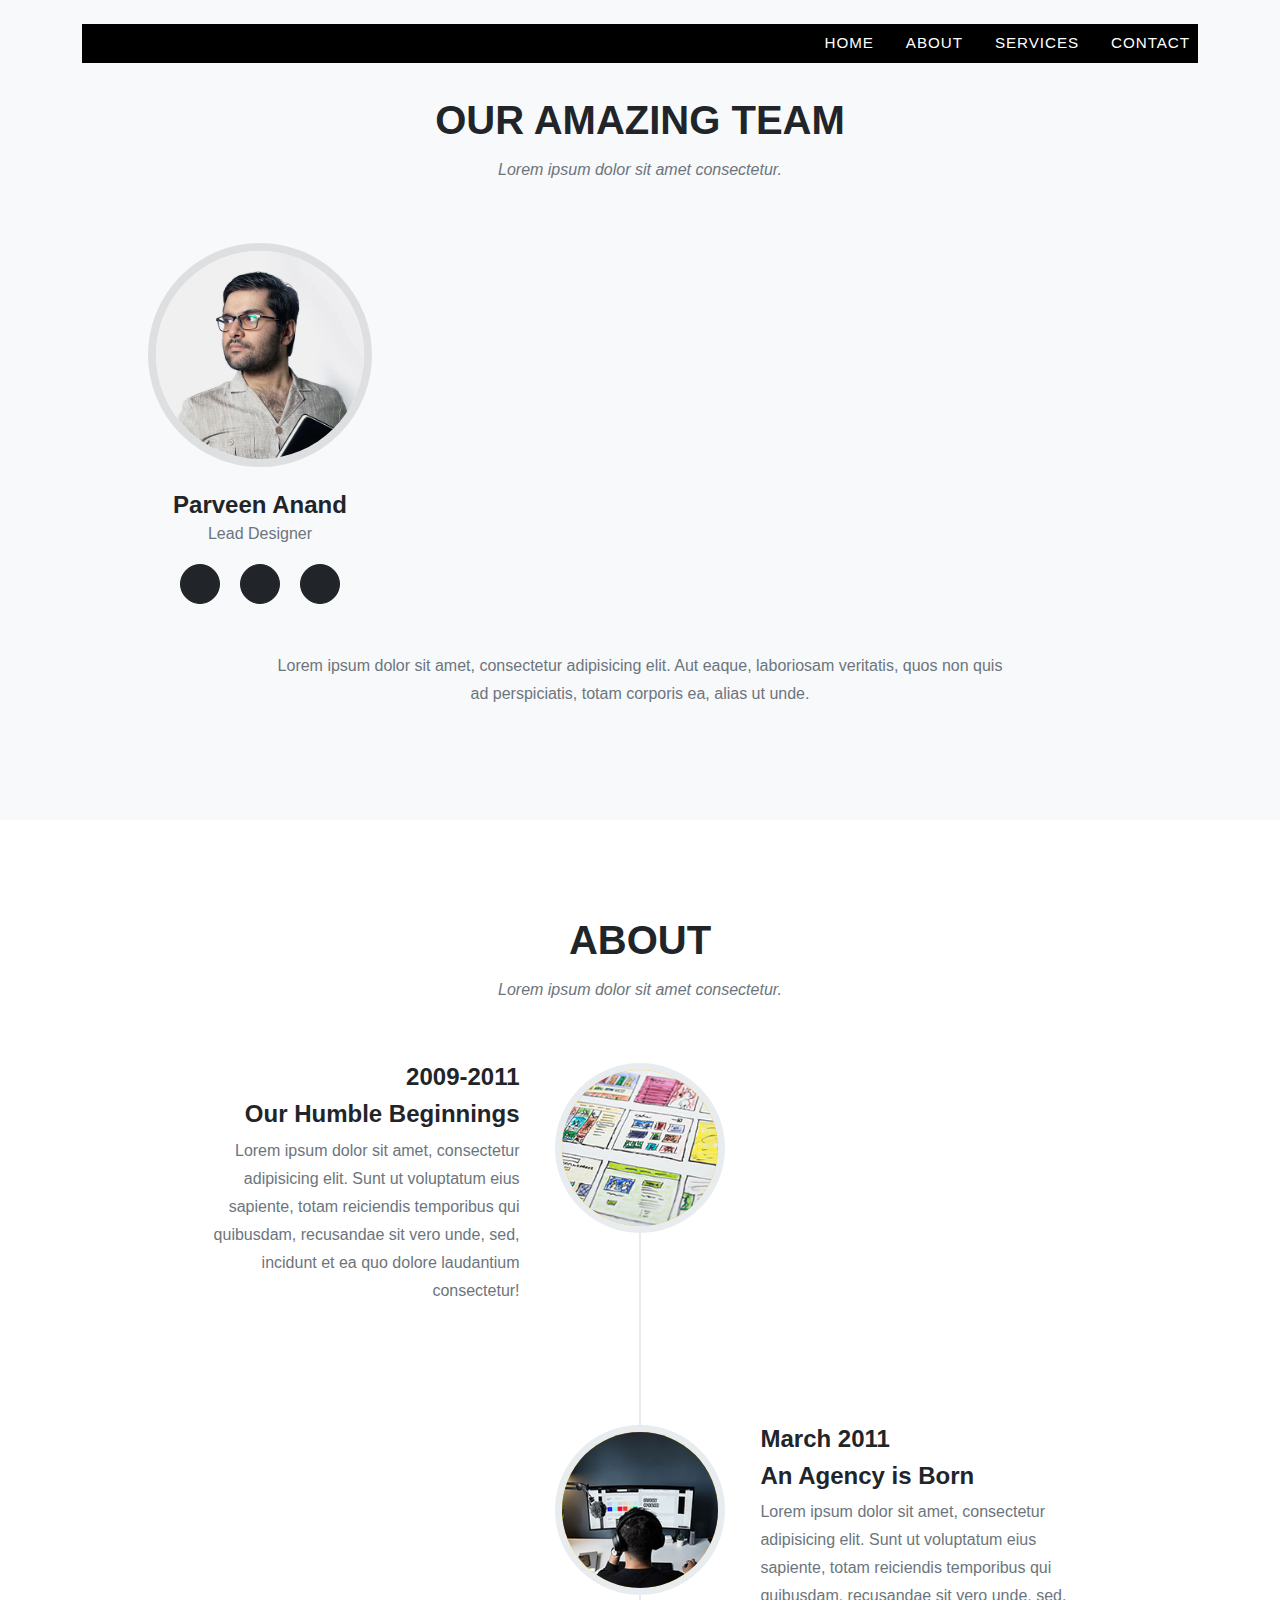
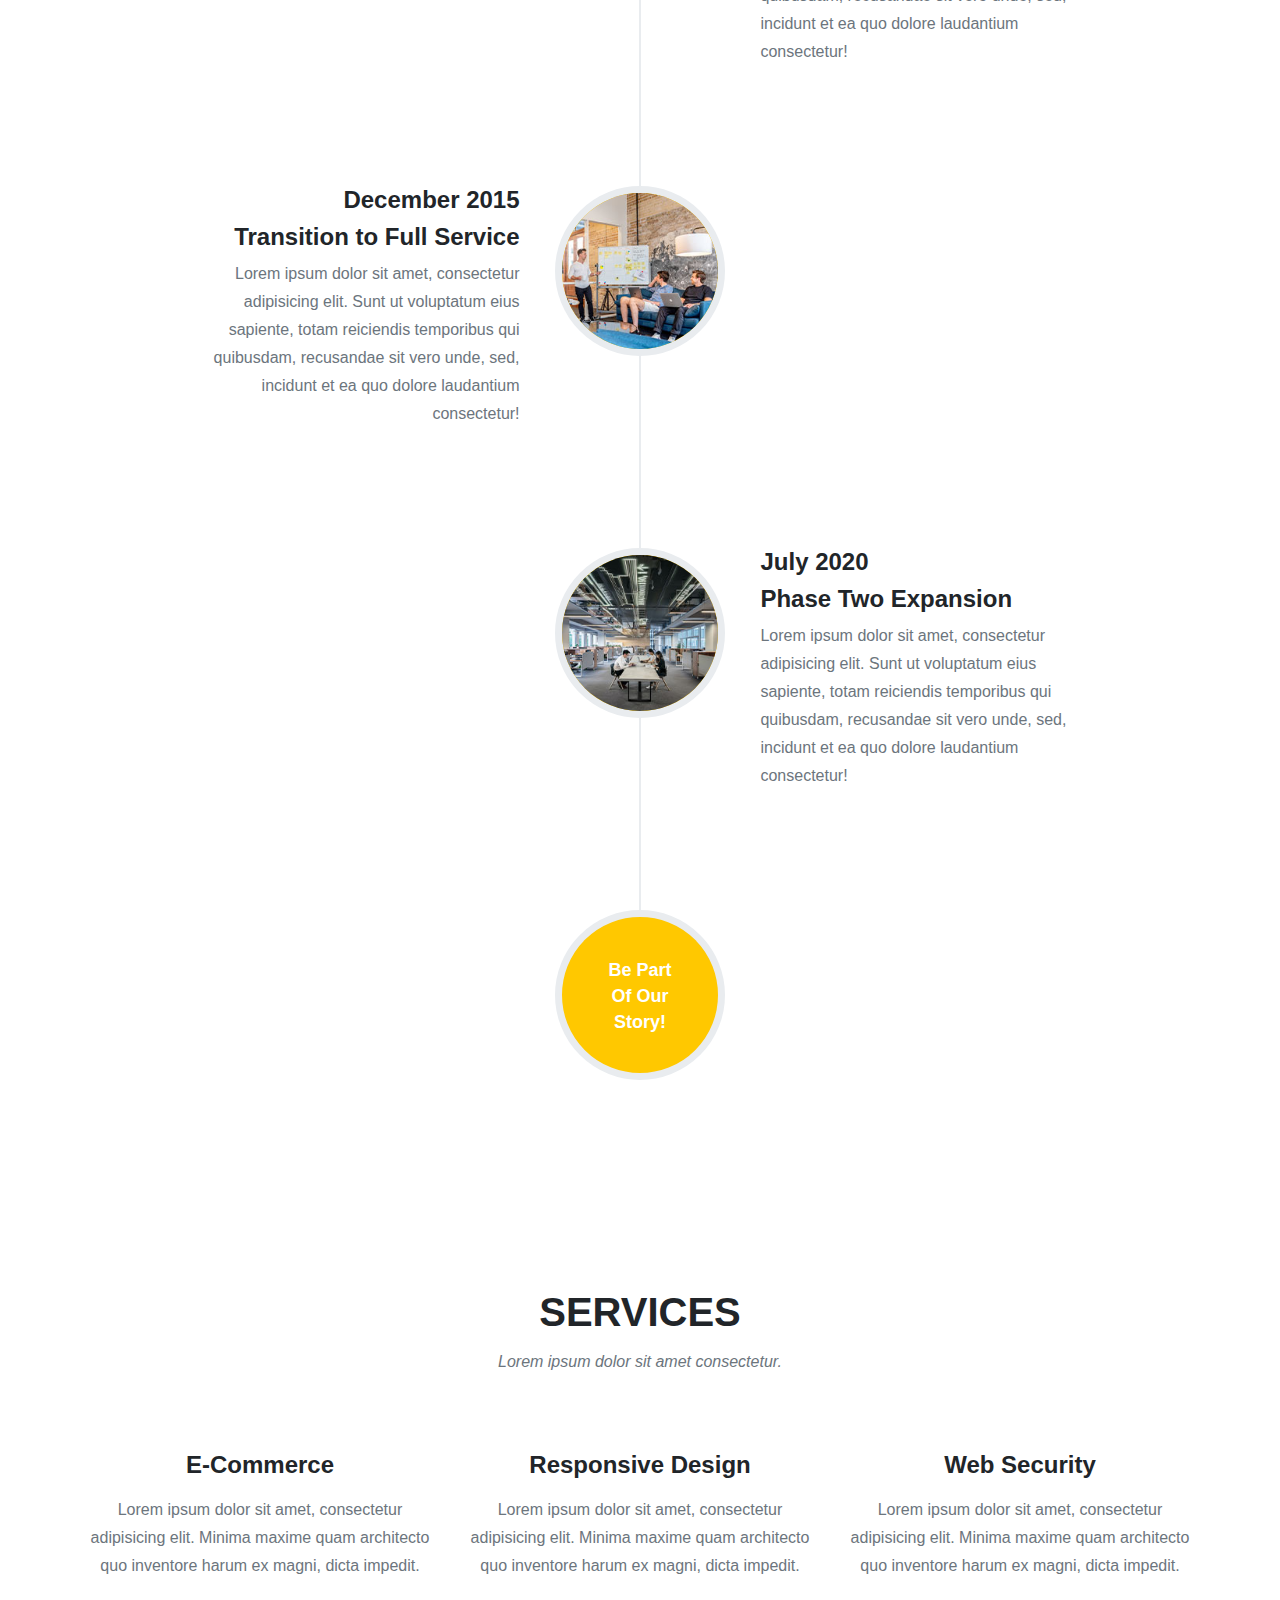
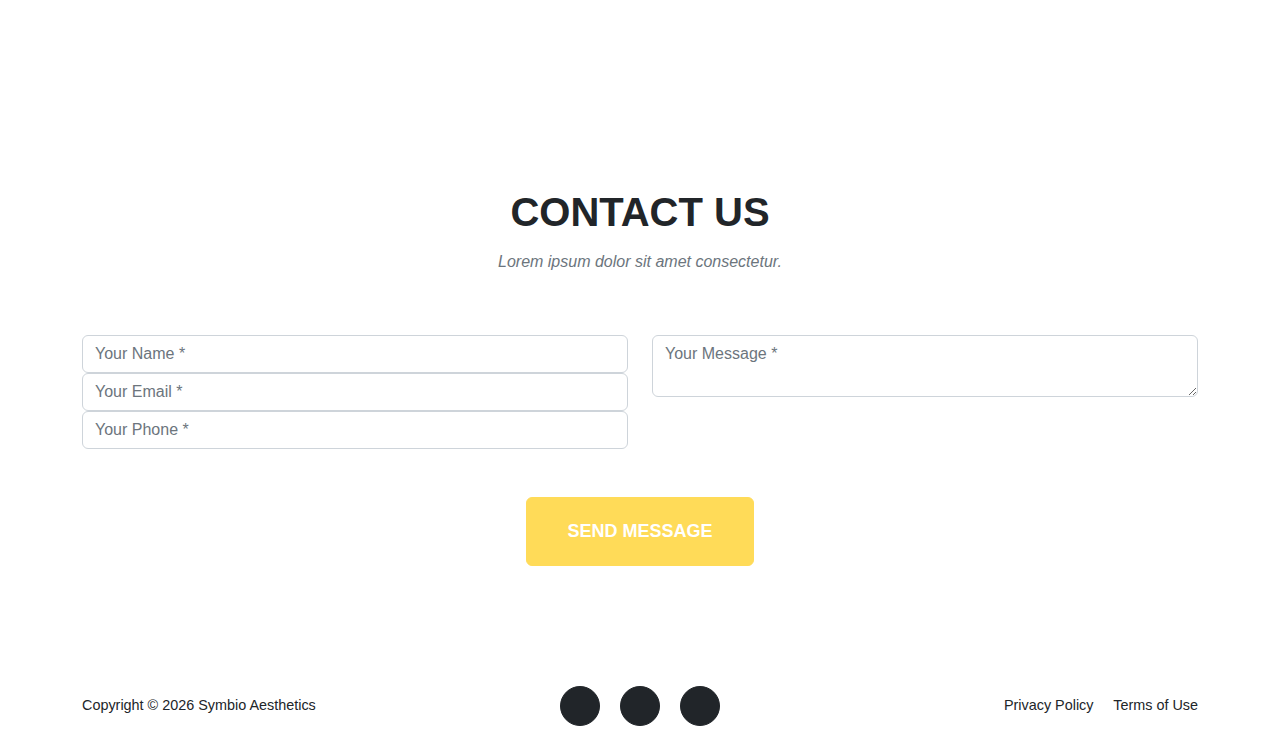
==== startbootstrap-agency-gh-pages/index.html @ 773adf49 "Initial commit" ====
<!DOCTYPE html>
<html lang="en">
    <head>
        <meta charset="utf-8" />
        <meta name="viewport" content="width=device-width, initial-scale=1, shrink-to-fit=no" />
        <meta name="description" content="" />
        <meta name="author" content="" />
        <title>Agency - Start Bootstrap Theme</title>
        <!-- Favicon-->
        <link rel="icon" type="image/x-icon" href="assets/favicon.ico" />
        <link href="css/styles.css" rel="stylesheet" />
        <script src="js/script.js"></script>
    </head>
    <body id="page-top">
        <!-- Navigation-->
        <nav class="navbar navbar-expand-lg navbar-dark fixed-top" id="mainNav">
            <div class="container">
               
                <button id="mainNavButton"
                        class="navbar-toggler"
                        type="button"
                        onmouseover="showSmallNav(true);"
                        data-bs-toggle="collapse"
                        data-bs-target="#navbarResponsive"
                        aria-controls="navbarResponsive"
                        aria-expanded="false"
                        aria-label="Toggle navigation">
                    Menu<i class="fas fa-bars ms-1"></i>
                </button>
                <div    class="collapse navbar-collapse"
                        id="navbarResponsive"
                        onmouseover="showSmallNav(true);"
                        onmouseout="showSmallNav(false);">
                    <ul class="navbar-nav text-uppercase ms-auto py-4 py-lg-0">

                        <li class="nav-item"><a class="nav-link" id="home">Home</a></li>

                        <li class="nav-item"><a class="nav-link" id="about">About</a></li>

                        <li class="nav-item"><a class="nav-link" id="services" >Services</a></li>
                        
                        <li class="nav-item"><a class="nav-link" id="contact">Contact</a></li>
                    </ul>
                </div>
            </div>
        </nav>

        <!-- Home-->
        <section class="page-section bg-light" id="homeSection">
            <div class="container">
                <div class="text-center">
                    <h2 class="section-heading text-uppercase">Our Amazing Team</h2>
                    <h3 class="section-subheading text-muted">Lorem ipsum dolor sit amet consectetur.</h3>
                </div>
                <div class="row">
                    <div class="col-lg-4">
                        <div class="team-member">
                            <img class="mx-auto rounded-circle" src="assets/img/team/1.jpg" alt="..." />
                            <h4>Parveen Anand</h4>
                            <p class="text-muted">Lead Designer</p>
                            <a class="btn btn-dark btn-social mx-2" href="#!" aria-label="Parveen Anand Twitter Profile"><i class="fab fa-twitter"></i></a>
                            <a class="btn btn-dark btn-social mx-2" href="#!" aria-label="Parveen Anand Facebook Profile"><i class="fab fa-facebook-f"></i></a>
                            <a class="btn btn-dark btn-social mx-2" href="#!" aria-label="Parveen Anand LinkedIn Profile"><i class="fab fa-linkedin-in"></i></a>
                        </div>
                    </div>
                </div>
                <div class="row">
                    <div class="col-lg-8 mx-auto text-center"><p class="large text-muted">Lorem ipsum dolor sit amet, consectetur adipisicing elit. Aut eaque, laboriosam veritatis, quos non quis ad perspiciatis, totam corporis ea, alias ut unde.</p></div>
                </div>
            </div>
        </section>

        <!-- About-->
        <section class="page-section" id="aboutSection">
            <div class="container">
                <div class="text-center">
                    <h2 class="section-heading text-uppercase">About</h2>
                    <h3 class="section-subheading text-muted">Lorem ipsum dolor sit amet consectetur.</h3>
                </div>
                <ul class="timeline">
                    <li>
                        <div class="timeline-image"><img class="rounded-circle img-fluid" src="assets/img/about/1.jpg" alt="..." /></div>
                        <div class="timeline-panel">
                            <div class="timeline-heading">
                                <h4>2009-2011</h4>
                                <h4 class="subheading">Our Humble Beginnings</h4>
                            </div>
                            <div class="timeline-body"><p class="text-muted">Lorem ipsum dolor sit amet, consectetur adipisicing elit. Sunt ut voluptatum eius sapiente, totam reiciendis temporibus qui quibusdam, recusandae sit vero unde, sed, incidunt et ea quo dolore laudantium consectetur!</p></div>
                        </div>
                    </li>
                    <li class="timeline-inverted">
                        <div class="timeline-image"><img class="rounded-circle img-fluid" src="assets/img/about/2.jpg" alt="..." /></div>
                        <div class="timeline-panel">
                            <div class="timeline-heading">
                                <h4>March 2011</h4>
                                <h4 class="subheading">An Agency is Born</h4>
                            </div>
                            <div class="timeline-body"><p class="text-muted">Lorem ipsum dolor sit amet, consectetur adipisicing elit. Sunt ut voluptatum eius sapiente, totam reiciendis temporibus qui quibusdam, recusandae sit vero unde, sed, incidunt et ea quo dolore laudantium consectetur!</p></div>
                        </div>
                    </li>
                    <li>
                        <div class="timeline-image"><img class="rounded-circle img-fluid" src="assets/img/about/3.jpg" alt="..." /></div>
                        <div class="timeline-panel">
                            <div class="timeline-heading">
                                <h4>December 2015</h4>
                                <h4 class="subheading">Transition to Full Service</h4>
                            </div>
                            <div class="timeline-body"><p class="text-muted">Lorem ipsum dolor sit amet, consectetur adipisicing elit. Sunt ut voluptatum eius sapiente, totam reiciendis temporibus qui quibusdam, recusandae sit vero unde, sed, incidunt et ea quo dolore laudantium consectetur!</p></div>
                        </div>
                    </li>
                    <li class="timeline-inverted">
                        <div class="timeline-image"><img class="rounded-circle img-fluid" src="assets/img/about/4.jpg" alt="..." /></div>
                        <div class="timeline-panel">
                            <div class="timeline-heading">
                                <h4>July 2020</h4>
                                <h4 class="subheading">Phase Two Expansion</h4>
                            </div>
                            <div class="timeline-body"><p class="text-muted">Lorem ipsum dolor sit amet, consectetur adipisicing elit. Sunt ut voluptatum eius sapiente, totam reiciendis temporibus qui quibusdam, recusandae sit vero unde, sed, incidunt et ea quo dolore laudantium consectetur!</p></div>
                        </div>
                    </li>
                    <li class="timeline-inverted">
                        <div class="timeline-image">
                            <h4>
                                Be Part
                                <br />
                                Of Our
                                <br />
                                Story!
                            </h4>
                        </div>
                    </li>
                </ul>
            </div>
        </section>
        
        <!-- Services-->
        <section class="page-section" id="servicesSection">
            <div class="container">
                <div class="text-center">
                    <h2 class="section-heading text-uppercase">Services</h2>
                    <h3 class="section-subheading text-muted">Lorem ipsum dolor sit amet consectetur.</h3>
                </div>
                <div class="row text-center">
                    <div class="col-md-4">
                        <span class="fa-stack fa-4x">
                            <i class="fas fa-circle fa-stack-2x text-primary"></i>
                            <i class="fas fa-shopping-cart fa-stack-1x fa-inverse"></i>
                        </span>
                        <h4 class="my-3">E-Commerce</h4>
                        <p class="text-muted">Lorem ipsum dolor sit amet, consectetur adipisicing elit. Minima maxime quam architecto quo inventore harum ex magni, dicta impedit.</p>
                    </div>
                    <div class="col-md-4">
                        <span class="fa-stack fa-4x">
                            <i class="fas fa-circle fa-stack-2x text-primary"></i>
                            <i class="fas fa-laptop fa-stack-1x fa-inverse"></i>
                        </span>
                        <h4 class="my-3">Responsive Design</h4>
                        <p class="text-muted">Lorem ipsum dolor sit amet, consectetur adipisicing elit. Minima maxime quam architecto quo inventore harum ex magni, dicta impedit.</p>
                    </div>
                    <div class="col-md-4">
                        <span class="fa-stack fa-4x">
                            <i class="fas fa-circle fa-stack-2x text-primary"></i>
                            <i class="fas fa-lock fa-stack-1x fa-inverse"></i>
                        </span>
                        <h4 class="my-3">Web Security</h4>
                        <p class="text-muted">Lorem ipsum dolor sit amet, consectetur adipisicing elit. Minima maxime quam architecto quo inventore harum ex magni, dicta impedit.</p>
                    </div>
                </div>
            </div>
        </section>
        
        <!-- Contact-->
        <section class="page-section" id="contactSection">
            <div class="container">
                <div class="text-center">
                    <h2 class="section-heading text-uppercase">Contact Us</h2>
                    <h3 class="section-subheading text-muted">Lorem ipsum dolor sit amet consectetur.</h3>
                </div>
                <form id="contactForm" data-sb-form-api-token="API_TOKEN">
                    <div class="row align-items-stretch mb-5">
                        <div class="col-md-6">
                            <div class="form-group">
                                <!-- Name input-->
                                <input class="form-control" id="name" type="text" placeholder="Your Name *" data-sb-validations="required" />
                                <div class="invalid-feedback" data-sb-feedback="name:required">A name is required.</div>
                            </div>
                            <div class="form-group">
                                <!-- Email address input-->
                                <input class="form-control" id="email" type="email" placeholder="Your Email *" data-sb-validations="required,email" />
                                <div class="invalid-feedback" data-sb-feedback="email:required">An email is required.</div>
                                <div class="invalid-feedback" data-sb-feedback="email:email">Email is not valid.</div>
                            </div>
                            <div class="form-group mb-md-0">
                                <!-- Phone number input-->
                                <input class="form-control" id="phone" type="tel" placeholder="Your Phone *" data-sb-validations="required" />
                                <div class="invalid-feedback" data-sb-feedback="phone:required">A phone number is required.</div>
                            </div>
                        </div>
                        <div class="col-md-6">
                            <div class="form-group form-group-textarea mb-md-0">
                                <!-- Message input-->
                                <textarea class="form-control" id="message" placeholder="Your Message *" data-sb-validations="required"></textarea>
                                <div class="invalid-feedback" data-sb-feedback="message:required">A message is required.</div>
                            </div>
                        </div>
                    </div>
                   
                    <div class="d-none" id="submitSuccessMessage">
                        <div class="text-center text-white mb-3">
                            <div class="fw-bolder">Form submission successful!</div>
                            To activate this form, sign up at
                            <br />
                            <a href="https://startbootstrap.com/solution/contact-forms">https://startbootstrap.com/solution/contact-forms</a>
                        </div>
                    </div>
                    <div class="d-none" id="submitErrorMessage"><div class="text-center text-danger mb-3">Error sending message!</div></div>
                    <!-- Submit Button-->
                    <div class="text-center"><button class="btn btn-primary btn-xl text-uppercase disabled" id="submitButton" type="submit">Send Message</button></div>
                </form>
            </div>
        </section>
        
        
        <!-- Footer-->
        <footer class="footer py-4">
            <div class="container">
                <div class="row align-items-center">
                    <div class="col-lg-4 text-lg-start">
                        <span class="copyright-text">Copyright &copy;&nbsp;</span><span><script>document.write(/\d{4}/.exec(Date())[0])</script></span>&nbsp;Symbio Aesthetics</span>
                    </div>
                    <div class="col-lg-4 my-3 my-lg-0">
                        <a class="btn btn-dark btn-social mx-2" href="#!" aria-label="Twitter"><i class="fab fa-twitter"></i></a>
                        <a class="btn btn-dark btn-social mx-2" href="#!" aria-label="Facebook"><i class="fab fa-facebook-f"></i></a>
                        <a class="btn btn-dark btn-social mx-2" href="#!" aria-label="LinkedIn"><i class="fab fa-linkedin-in"></i></a>
                    </div>
                    <div class="col-lg-4 text-lg-end">
                        <a class="link-dark text-decoration-none me-3" href="#!">Privacy Policy</a>
                        <a class="link-dark text-decoration-none" href="#!">Terms of Use</a>
                    </div>
                </div>
            </div>
        </footer>

    </body>
</html>
---- startbootstrap-agency-gh-pages/css/styles.css ----
@charset "UTF-8";

:root {
  --bs-blue: #0d6efd;
  --bs-indigo: #6610f2;
  --bs-purple: #6f42c1;
  --bs-pink: #d63384;
  --bs-red: #dc3545;
  --bs-orange: #fd7e14;
  --bs-yellow: #ffc800;
  --bs-green: #198754;
  --bs-teal: #20c997;
  --bs-cyan: #0dcaf0;
  --bs-black: #000;
  --bs-white: #fff;
  --bs-gray: #6c757d;
  --bs-gray-dark: #343a40;
  --bs-gray-100: #f8f9fa;
  --bs-gray-200: #e9ecef;
  --bs-gray-300: #dee2e6;
  --bs-gray-400: #ced4da;
  --bs-gray-500: #adb5bd;
  --bs-gray-600: #6c757d;
  --bs-gray-700: #495057;
  --bs-gray-800: #343a40;
  --bs-gray-900: #212529;
  --bs-primary: #ffc800;
  --bs-secondary: #6c757d;
  --bs-success: #198754;
  --bs-info: #0dcaf0;
  --bs-warning: #ffc800;
  --bs-danger: #dc3545;
  --bs-light: #f8f9fa;
  --bs-dark: #212529;
  --bs-primary-rgb: 255, 200, 0;
  --bs-secondary-rgb: 108, 117, 125;
  --bs-success-rgb: 25, 135, 84;
  --bs-info-rgb: 13, 202, 240;
  --bs-warning-rgb: 255, 200, 0;
  --bs-danger-rgb: 220, 53, 69;
  --bs-light-rgb: 248, 249, 250;
  --bs-dark-rgb: 33, 37, 41;
  --bs-white-rgb: 255, 255, 255;
  --bs-black-rgb: 0, 0, 0;
  --bs-body-color-rgb: 33, 37, 41;
  --bs-body-bg-rgb: 255, 255, 255;
  --bs-font-sans-serif: system-ui, -apple-system, "Segoe UI", Roboto, "Helvetica Neue", "Noto Sans", "Liberation Sans", Arial, sans-serif, "Apple Color Emoji", "Segoe UI Emoji", "Segoe UI Symbol", "Noto Color Emoji";
  --bs-font-monospace: SFMono-Regular, Menlo, Monaco, Consolas, "Liberation Mono", "Courier New", monospace;
  --bs-gradient: linear-gradient(180deg, rgba(255, 255, 255, 0.15), rgba(255, 255, 255, 0));
  --bs-body-font-family: Roboto Slab, -apple-system, BlinkMacSystemFont, Segoe UI, Roboto, Helvetica Neue, Arial, sans-serif, Apple Color Emoji, Segoe UI Emoji, Segoe UI Symbol, Noto Color Emoji;
  --bs-body-font-size: 1rem;
  --bs-body-font-weight: 400;
  --bs-body-line-height: 1.5;
  --bs-body-color: #212529;
  --bs-body-bg: #fff;
  --bs-border-width: 1px;
  --bs-border-style: solid;
  --bs-border-color: #dee2e6;
  --bs-border-color-translucent: rgba(0, 0, 0, 0.175);
  --bs-border-radius: 0.375rem;
  --bs-border-radius-sm: 0.25rem;
  --bs-border-radius-lg: 0.5rem;
  --bs-border-radius-xl: 1rem;
  --bs-border-radius-2xl: 2rem;
  --bs-border-radius-pill: 50rem;
  --bs-link-color: #ffc800;
  --bs-link-hover-color: #cca000;
  --bs-code-color: #d63384;
  --bs-highlight-bg: #fff4cc;
}

*,
*::before,
*::after {
  box-sizing: border-box;
}

@media (prefers-reduced-motion: no-preference) {
  :root {
    scroll-behavior: smooth;
  }
}

body {
  margin: 0;
  font-family: var(--bs-body-font-family);
  font-size: var(--bs-body-font-size);
  font-weight: var(--bs-body-font-weight);
  line-height: var(--bs-body-line-height);
  color: var(--bs-body-color);
  text-align: var(--bs-body-text-align);
  background-color: var(--bs-body-bg);
  -webkit-text-size-adjust: 100%;
  -webkit-tap-highlight-color: rgba(0, 0, 0, 0);
}

hr {
  margin: 1rem 0;
  color: inherit;
  border: 0;
  border-top: 1px solid;
  opacity: 0.25;
}

h6, .h6, h5, .h5, h4, .h4, h3, .h3, h2, .h2, h1, .h1 {
  margin-top: 0;
  margin-bottom: 0.5rem;
  font-family: "Montserrat", -apple-system, BlinkMacSystemFont, "Segoe UI", Roboto, "Helvetica Neue", Arial, sans-serif, "Apple Color Emoji", "Segoe UI Emoji", "Segoe UI Symbol", "Noto Color Emoji";
  font-weight: 700;
  line-height: 1.2;
}

h1, .h1 {
  font-size: calc(1.375rem + 1.5vw);
}
@media (min-width: 1200px) {
  h1, .h1 {
    font-size: 2.5rem;
  }
}

h2, .h2 {
  font-size: calc(1.325rem + 0.9vw);
}
@media (min-width: 1200px) {
  h2, .h2 {
    font-size: 2rem;
  }
}

h3, .h3 {
  font-size: calc(1.3rem + 0.6vw);
}
@media (min-width: 1200px) {
  h3, .h3 {
    font-size: 1.75rem;
  }
}

h4, .h4 {
  font-size: calc(1.275rem + 0.3vw);
}
@media (min-width: 1200px) {
  h4, .h4 {
    font-size: 1.5rem;
  }
}

h5, .h5 {
  font-size: 1.25rem;
}

h6, .h6 {
  font-size: 1rem;
}

p {
  margin-top: 0;
  margin-bottom: 1rem;
}

abbr[title] {
  -webkit-text-decoration: underline dotted;
          text-decoration: underline dotted;
  cursor: help;
  -webkit-text-decoration-skip-ink: none;
          text-decoration-skip-ink: none;
}

address {
  margin-bottom: 1rem;
  font-style: normal;
  line-height: inherit;
}

ol,
ul {
  padding-left: 2rem;
}

ol,
ul,
dl {
  margin-top: 0;
  margin-bottom: 1rem;
}

ol ol,
ul ul,
ol ul,
ul ol {
  margin-bottom: 0;
}

dt {
  font-weight: 700;
}

dd {
  margin-bottom: 0.5rem;
  margin-left: 0;
}

blockquote {
  margin: 0 0 1rem;
}

b,
strong {
  font-weight: bolder;
}

small, .small {
  font-size: 0.875em;
}

mark, .mark {
  padding: 0.1875em;
  background-color: var(--bs-highlight-bg);
}

sub,
sup {
  position: relative;
  font-size: 0.75em;
  line-height: 0;
  vertical-align: baseline;
}

sub {
  bottom: -0.25em;
}

sup {
  top: -0.5em;
}

a {
  color: var(--bs-link-color);
  text-decoration: underline;
}
a:hover {
  color: var(--bs-link-hover-color);
}

a:not([href]):not([class]), a:not([href]):not([class]):hover {
  color: inherit;
  text-decoration: none;
}

pre,
code,
kbd,
samp {
  font-family: var(--bs-font-monospace);
  font-size: 1em;
}

pre {
  display: block;
  margin-top: 0;
  margin-bottom: 1rem;
  overflow: auto;
  font-size: 0.875em;
}
pre code {
  font-size: inherit;
  color: inherit;
  word-break: normal;
}

code {
  font-size: 0.875em;
  color: var(--bs-code-color);
  word-wrap: break-word;
}
a > code {
  color: inherit;
}

kbd {
  padding: 0.1875rem 0.375rem;
  font-size: 0.875em;
  color: var(--bs-body-bg);
  background-color: var(--bs-body-color);
  border-radius: 0.25rem;
}
kbd kbd {
  padding: 0;
  font-size: 1em;
}

figure {
  margin: 0 0 1rem;
}

img,
svg {
  vertical-align: middle;
}

table {
  caption-side: bottom;
  border-collapse: collapse;
}

caption {
  padding-top: 0.5rem;
  padding-bottom: 0.5rem;
  color: #6c757d;
  text-align: left;
}

th {
  text-align: inherit;
  text-align: -webkit-match-parent;
}

thead,
tbody,
tfoot,
tr,
td,
th {
  border-color: inherit;
  border-style: solid;
  border-width: 0;
}

label {
  display: inline-block;
}

button {
  border-radius: 0;
}

button:focus:not(:focus-visible) {
  outline: 0;
}

input,
button,
select,
optgroup,
textarea {
  margin: 0;
  font-family: inherit;
  font-size: inherit;
  line-height: inherit;
}

button,
select {
  text-transform: none;
}

[role=button] {
  cursor: pointer;
}

select {
  word-wrap: normal;
}
select:disabled {
  opacity: 1;
}

[list]:not([type=date]):not([type=datetime-local]):not([type=month]):not([type=week]):not([type=time])::-webkit-calendar-picker-indicator {
  display: none !important;
}

button,
[type=button],
[type=reset],
[type=submit] {
  -webkit-appearance: button;
}
button:not(:disabled),
[type=button]:not(:disabled),
[type=reset]:not(:disabled),
[type=submit]:not(:disabled) {
  cursor: pointer;
}

::-moz-focus-inner {
  padding: 0;
  border-style: none;
}

textarea {
  resize: vertical;
}

fieldset {
  min-width: 0;
  padding: 0;
  margin: 0;
  border: 0;
}

legend {
  float: left;
  width: 100%;
  padding: 0;
  margin-bottom: 0.5rem;
  font-size: calc(1.275rem + 0.3vw);
  line-height: inherit;
}
@media (min-width: 1200px) {
  legend {
    font-size: 1.5rem;
  }
}
legend + * {
  clear: left;
}

::-webkit-datetime-edit-fields-wrapper,
::-webkit-datetime-edit-text,
::-webkit-datetime-edit-minute,
::-webkit-datetime-edit-hour-field,
::-webkit-datetime-edit-day-field,
::-webkit-datetime-edit-month-field,
::-webkit-datetime-edit-year-field {
  padding: 0;
}

::-webkit-inner-spin-button {
  height: auto;
}

[type=search] {
  outline-offset: -2px;
  -webkit-appearance: textfield;
}

/* rtl:raw:
[type="tel"],
[type="url"],
[type="email"],
[type="number"] {
  direction: ltr;
}
*/
::-webkit-search-decoration {
  -webkit-appearance: none;
}

::-webkit-color-swatch-wrapper {
  padding: 0;
}

::file-selector-button {
  font: inherit;
  -webkit-appearance: button;
}

output {
  display: inline-block;
}

iframe {
  border: 0;
}

summary {
  display: list-item;
  cursor: pointer;
}

progress {
  vertical-align: baseline;
}

[hidden] {
  display: none !important;
}

.lead {
  font-size: 1.25rem;
  font-weight: 300;
}

.display-1 {
  font-size: calc(1.625rem + 4.5vw);
  font-weight: 300;
  line-height: 1.2;
}
@media (min-width: 1200px) {
  .display-1 {
    font-size: 5rem;
  }
}

.display-2 {
  font-size: calc(1.575rem + 3.9vw);
  font-weight: 300;
  line-height: 1.2;
}
@media (min-width: 1200px) {
  .display-2 {
    font-size: 4.5rem;
  }
}

.display-3 {
  font-size: calc(1.525rem + 3.3vw);
  font-weight: 300;
  line-height: 1.2;
}
@media (min-width: 1200px) {
  .display-3 {
    font-size: 4rem;
  }
}

.display-4 {
  font-size: calc(1.475rem + 2.7vw);
  font-weight: 300;
  line-height: 1.2;
}
@media (min-width: 1200px) {
  .display-4 {
    font-size: 3.5rem;
  }
}

.display-5 {
  font-size: calc(1.425rem + 2.1vw);
  font-weight: 300;
  line-height: 1.2;
}
@media (min-width: 1200px) {
  .display-5 {
    font-size: 3rem;
  }
}

.display-6 {
  font-size: calc(1.375rem + 1.5vw);
  font-weight: 300;
  line-height: 1.2;
}
@media (min-width: 1200px) {
  .display-6 {
    font-size: 2.5rem;
  }
}

.list-unstyled {
  padding-left: 0;
  list-style: none;
}

.list-inline {
  padding-left: 0;
  list-style: none;
}

.list-inline-item {
  display: inline-block;
}
.list-inline-item:not(:last-child) {
  margin-right: 0.5rem;
}

.initialism {
  font-size: 0.875em;
  text-transform: uppercase;
}

.blockquote {
  margin-bottom: 1rem;
  font-size: 1.25rem;
}
.blockquote > :last-child {
  margin-bottom: 0;
}

.blockquote-footer {
  margin-top: -1rem;
  margin-bottom: 1rem;
  font-size: 0.875em;
  color: #6c757d;
}
.blockquote-footer::before {
  content: "— ";
}

.img-fluid {
  max-width: 100%;
  height: auto;
}

.img-thumbnail {
  padding: 0.25rem;
  background-color: #fff;
  border: 1px solid var(--bs-border-color);
  border-radius: 0.375rem;
  max-width: 100%;
  height: auto;
}

.figure {
  display: inline-block;
}

.figure-img {
  margin-bottom: 0.5rem;
  line-height: 1;
}

.figure-caption {
  font-size: 0.875em;
  color: #6c757d;
}

.container,
.container-fluid,
.container-xxl,
.container-xl,
.container-lg,
.container-md,
.container-sm {
  --bs-gutter-x: 1.5rem;
  --bs-gutter-y: 0;
  width: 100%;
  padding-right: calc(var(--bs-gutter-x) * 0.5);
  padding-left: calc(var(--bs-gutter-x) * 0.5);
  margin-right: auto;
  margin-left: auto;
}

@media (min-width: 576px) {
  .container-sm, .container {
    max-width: 540px;
  }
}
@media (min-width: 768px) {
  .container-md, .container-sm, .container {
    max-width: 720px;
  }
}
@media (min-width: 992px) {
  .container-lg, .container-md, .container-sm, .container {
    max-width: 960px;
  }
}
@media (min-width: 1200px) {
  .container-xl, .container-lg, .container-md, .container-sm, .container {
    max-width: 1140px;
  }
}
@media (min-width: 1400px) {
  .container-xxl, .container-xl, .container-lg, .container-md, .container-sm, .container {
    max-width: 1320px;
  }
}
.row {
  --bs-gutter-x: 1.5rem;
  --bs-gutter-y: 0;
  display: flex;
  flex-wrap: wrap;
  margin-top: calc(-1 * var(--bs-gutter-y));
  margin-right: calc(-0.5 * var(--bs-gutter-x));
  margin-left: calc(-0.5 * var(--bs-gutter-x));
}
.row > * {
  flex-shrink: 0;
  width: 100%;
  max-width: 100%;
  padding-right: calc(var(--bs-gutter-x) * 0.5);
  padding-left: calc(var(--bs-gutter-x) * 0.5);
  margin-top: var(--bs-gutter-y);
}

.col {
  flex: 1 0 0%;
}

.row-cols-auto > * {
  flex: 0 0 auto;
  width: auto;
}

.row-cols-1 > * {
  flex: 0 0 auto;
  width: 100%;
}

.row-cols-2 > * {
  flex: 0 0 auto;
  width: 50%;
}

.row-cols-3 > * {
  flex: 0 0 auto;
  width: 33.3333333333%;
}

.row-cols-4 > * {
  flex: 0 0 auto;
  width: 25%;
}

.row-cols-5 > * {
  flex: 0 0 auto;
  width: 20%;
}

.row-cols-6 > * {
  flex: 0 0 auto;
  width: 16.6666666667%;
}

.col-auto {
  flex: 0 0 auto;
  width: auto;
}

.col-1 {
  flex: 0 0 auto;
  width: 8.33333333%;
}

.col-2 {
  flex: 0 0 auto;
  width: 16.66666667%;
}

.col-3 {
  flex: 0 0 auto;
  width: 25%;
}

.col-4 {
  flex: 0 0 auto;
  width: 33.33333333%;
}

.col-5 {
  flex: 0 0 auto;
  width: 41.66666667%;
}

.col-6 {
  flex: 0 0 auto;
  width: 50%;
}

.col-7 {
  flex: 0 0 auto;
  width: 58.33333333%;
}

.col-8 {
  flex: 0 0 auto;
  width: 66.66666667%;
}

.col-9 {
  flex: 0 0 auto;
  width: 75%;
}

.col-10 {
  flex: 0 0 auto;
  width: 83.33333333%;
}

.col-11 {
  flex: 0 0 auto;
  width: 91.66666667%;
}

.col-12 {
  flex: 0 0 auto;
  width: 100%;
}

.offset-1 {
  margin-left: 8.33333333%;
}

.offset-2 {
  margin-left: 16.66666667%;
}

.offset-3 {
  margin-left: 25%;
}

.offset-4 {
  margin-left: 33.33333333%;
}

.offset-5 {
  margin-left: 41.66666667%;
}

.offset-6 {
  margin-left: 50%;
}

.offset-7 {
  margin-left: 58.33333333%;
}

.offset-8 {
  margin-left: 66.66666667%;
}

.offset-9 {
  margin-left: 75%;
}

.offset-10 {
  margin-left: 83.33333333%;
}

.offset-11 {
  margin-left: 91.66666667%;
}

.g-0,
.gx-0 {
  --bs-gutter-x: 0;
}

.g-0,
.gy-0 {
  --bs-gutter-y: 0;
}

.g-1,
.gx-1 {
  --bs-gutter-x: 0.25rem;
}

.g-1,
.gy-1 {
  --bs-gutter-y: 0.25rem;
}

.g-2,
.gx-2 {
  --bs-gutter-x: 0.5rem;
}

.g-2,
.gy-2 {
  --bs-gutter-y: 0.5rem;
}

.g-3,
.gx-3 {
  --bs-gutter-x: 1rem;
}

.g-3,
.gy-3 {
  --bs-gutter-y: 1rem;
}

.g-4,
.gx-4 {
  --bs-gutter-x: 1.5rem;
}

.g-4,
.gy-4 {
  --bs-gutter-y: 1.5rem;
}

.g-5,
.gx-5 {
  --bs-gutter-x: 3rem;
}

.g-5,
.gy-5 {
  --bs-gutter-y: 3rem;
}

@media (min-width: 576px) {
  .col-sm {
    flex: 1 0 0%;
  }
  .row-cols-sm-auto > * {
    flex: 0 0 auto;
    width: auto;
  }
  .row-cols-sm-1 > * {
    flex: 0 0 auto;
    width: 100%;
  }
  .row-cols-sm-2 > * {
    flex: 0 0 auto;
    width: 50%;
  }
  .row-cols-sm-3 > * {
    flex: 0 0 auto;
    width: 33.3333333333%;
  }
  .row-cols-sm-4 > * {
    flex: 0 0 auto;
    width: 25%;
  }
  .row-cols-sm-5 > * {
    flex: 0 0 auto;
    width: 20%;
  }
  .row-cols-sm-6 > * {
    flex: 0 0 auto;
    width: 16.6666666667%;
  }
  .col-sm-auto {
    flex: 0 0 auto;
    width: auto;
  }
  .col-sm-1 {
    flex: 0 0 auto;
    width: 8.33333333%;
  }
  .col-sm-2 {
    flex: 0 0 auto;
    width: 16.66666667%;
  }
  .col-sm-3 {
    flex: 0 0 auto;
    width: 25%;
  }
  .col-sm-4 {
    flex: 0 0 auto;
    width: 33.33333333%;
  }
  .col-sm-5 {
    flex: 0 0 auto;
    width: 41.66666667%;
  }
  .col-sm-6 {
    flex: 0 0 auto;
    width: 50%;
  }
  .col-sm-7 {
    flex: 0 0 auto;
    width: 58.33333333%;
  }
  .col-sm-8 {
    flex: 0 0 auto;
    width: 66.66666667%;
  }
  .col-sm-9 {
    flex: 0 0 auto;
    width: 75%;
  }
  .col-sm-10 {
    flex: 0 0 auto;
    width: 83.33333333%;
  }
  .col-sm-11 {
    flex: 0 0 auto;
    width: 91.66666667%;
  }
  .col-sm-12 {
    flex: 0 0 auto;
    width: 100%;
  }
  .offset-sm-0 {
    margin-left: 0;
  }
  .offset-sm-1 {
    margin-left: 8.33333333%;
  }
  .offset-sm-2 {
    margin-left: 16.66666667%;
  }
  .offset-sm-3 {
    margin-left: 25%;
  }
  .offset-sm-4 {
    margin-left: 33.33333333%;
  }
  .offset-sm-5 {
    margin-left: 41.66666667%;
  }
  .offset-sm-6 {
    margin-left: 50%;
  }
  .offset-sm-7 {
    margin-left: 58.33333333%;
  }
  .offset-sm-8 {
    margin-left: 66.66666667%;
  }
  .offset-sm-9 {
    margin-left: 75%;
  }
  .offset-sm-10 {
    margin-left: 83.33333333%;
  }
  .offset-sm-11 {
    margin-left: 91.66666667%;
  }
  .g-sm-0,
  .gx-sm-0 {
    --bs-gutter-x: 0;
  }
  .g-sm-0,
  .gy-sm-0 {
    --bs-gutter-y: 0;
  }
  .g-sm-1,
  .gx-sm-1 {
    --bs-gutter-x: 0.25rem;
  }
  .g-sm-1,
  .gy-sm-1 {
    --bs-gutter-y: 0.25rem;
  }
  .g-sm-2,
  .gx-sm-2 {
    --bs-gutter-x: 0.5rem;
  }
  .g-sm-2,
  .gy-sm-2 {
    --bs-gutter-y: 0.5rem;
  }
  .g-sm-3,
  .gx-sm-3 {
    --bs-gutter-x: 1rem;
  }
  .g-sm-3,
  .gy-sm-3 {
    --bs-gutter-y: 1rem;
  }
  .g-sm-4,
  .gx-sm-4 {
    --bs-gutter-x: 1.5rem;
  }
  .g-sm-4,
  .gy-sm-4 {
    --bs-gutter-y: 1.5rem;
  }
  .g-sm-5,
  .gx-sm-5 {
    --bs-gutter-x: 3rem;
  }
  .g-sm-5,
  .gy-sm-5 {
    --bs-gutter-y: 3rem;
  }
}
@media (min-width: 768px) {
  .col-md {
    flex: 1 0 0%;
  }
  .row-cols-md-auto > * {
    flex: 0 0 auto;
    width: auto;
  }
  .row-cols-md-1 > * {
    flex: 0 0 auto;
    width: 100%;
  }
  .row-cols-md-2 > * {
    flex: 0 0 auto;
    width: 50%;
  }
  .row-cols-md-3 > * {
    flex: 0 0 auto;
    width: 33.3333333333%;
  }
  .row-cols-md-4 > * {
    flex: 0 0 auto;
    width: 25%;
  }
  .row-cols-md-5 > * {
    flex: 0 0 auto;
    width: 20%;
  }
  .row-cols-md-6 > * {
    flex: 0 0 auto;
    width: 16.6666666667%;
  }
  .col-md-auto {
    flex: 0 0 auto;
    width: auto;
  }
  .col-md-1 {
    flex: 0 0 auto;
    width: 8.33333333%;
  }
  .col-md-2 {
    flex: 0 0 auto;
    width: 16.66666667%;
  }
  .col-md-3 {
    flex: 0 0 auto;
    width: 25%;
  }
  .col-md-4 {
    flex: 0 0 auto;
    width: 33.33333333%;
  }
  .col-md-5 {
    flex: 0 0 auto;
    width: 41.66666667%;
  }
  .col-md-6 {
    flex: 0 0 auto;
    width: 50%;
  }
  .col-md-7 {
    flex: 0 0 auto;
    width: 58.33333333%;
  }
  .col-md-8 {
    flex: 0 0 auto;
    width: 66.66666667%;
  }
  .col-md-9 {
    flex: 0 0 auto;
    width: 75%;
  }
  .col-md-10 {
    flex: 0 0 auto;
    width: 83.33333333%;
  }
  .col-md-11 {
    flex: 0 0 auto;
    width: 91.66666667%;
  }
  .col-md-12 {
    flex: 0 0 auto;
    width: 100%;
  }
  .offset-md-0 {
    margin-left: 0;
  }
  .offset-md-1 {
    margin-left: 8.33333333%;
  }
  .offset-md-2 {
    margin-left: 16.66666667%;
  }
  .offset-md-3 {
    margin-left: 25%;
  }
  .offset-md-4 {
    margin-left: 33.33333333%;
  }
  .offset-md-5 {
    margin-left: 41.66666667%;
  }
  .offset-md-6 {
    margin-left: 50%;
  }
  .offset-md-7 {
    margin-left: 58.33333333%;
  }
  .offset-md-8 {
    margin-left: 66.66666667%;
  }
  .offset-md-9 {
    margin-left: 75%;
  }
  .offset-md-10 {
    margin-left: 83.33333333%;
  }
  .offset-md-11 {
    margin-left: 91.66666667%;
  }
  .g-md-0,
  .gx-md-0 {
    --bs-gutter-x: 0;
  }
  .g-md-0,
  .gy-md-0 {
    --bs-gutter-y: 0;
  }
  .g-md-1,
  .gx-md-1 {
    --bs-gutter-x: 0.25rem;
  }
  .g-md-1,
  .gy-md-1 {
    --bs-gutter-y: 0.25rem;
  }
  .g-md-2,
  .gx-md-2 {
    --bs-gutter-x: 0.5rem;
  }
  .g-md-2,
  .gy-md-2 {
    --bs-gutter-y: 0.5rem;
  }
  .g-md-3,
  .gx-md-3 {
    --bs-gutter-x: 1rem;
  }
  .g-md-3,
  .gy-md-3 {
    --bs-gutter-y: 1rem;
  }
  .g-md-4,
  .gx-md-4 {
    --bs-gutter-x: 1.5rem;
  }
  .g-md-4,
  .gy-md-4 {
    --bs-gutter-y: 1.5rem;
  }
  .g-md-5,
  .gx-md-5 {
    --bs-gutter-x: 3rem;
  }
  .g-md-5,
  .gy-md-5 {
    --bs-gutter-y: 3rem;
  }
}
@media (min-width: 992px) {
  .col-lg {
    flex: 1 0 0%;
  }
  .row-cols-lg-auto > * {
    flex: 0 0 auto;
    width: auto;
  }
  .row-cols-lg-1 > * {
    flex: 0 0 auto;
    width: 100%;
  }
  .row-cols-lg-2 > * {
    flex: 0 0 auto;
    width: 50%;
  }
  .row-cols-lg-3 > * {
    flex: 0 0 auto;
    width: 33.3333333333%;
  }
  .row-cols-lg-4 > * {
    flex: 0 0 auto;
    width: 25%;
  }
  .row-cols-lg-5 > * {
    flex: 0 0 auto;
    width: 20%;
  }
  .row-cols-lg-6 > * {
    flex: 0 0 auto;
    width: 16.6666666667%;
  }
  .col-lg-auto {
    flex: 0 0 auto;
    width: auto;
  }
  .col-lg-1 {
    flex: 0 0 auto;
    width: 8.33333333%;
  }
  .col-lg-2 {
    flex: 0 0 auto;
    width: 16.66666667%;
  }
  .col-lg-3 {
    flex: 0 0 auto;
    width: 25%;
  }
  .col-lg-4 {
    flex: 0 0 auto;
    width: 33.33333333%;
  }
  .col-lg-5 {
    flex: 0 0 auto;
    width: 41.66666667%;
  }
  .col-lg-6 {
    flex: 0 0 auto;
    width: 50%;
  }
  .col-lg-7 {
    flex: 0 0 auto;
    width: 58.33333333%;
  }
  .col-lg-8 {
    flex: 0 0 auto;
    width: 66.66666667%;
  }
  .col-lg-9 {
    flex: 0 0 auto;
    width: 75%;
  }
  .col-lg-10 {
    flex: 0 0 auto;
    width: 83.33333333%;
  }
  .col-lg-11 {
    flex: 0 0 auto;
    width: 91.66666667%;
  }
  .col-lg-12 {
    flex: 0 0 auto;
    width: 100%;
  }
  .offset-lg-0 {
    margin-left: 0;
  }
  .offset-lg-1 {
    margin-left: 8.33333333%;
  }
  .offset-lg-2 {
    margin-left: 16.66666667%;
  }
  .offset-lg-3 {
    margin-left: 25%;
  }
  .offset-lg-4 {
    margin-left: 33.33333333%;
  }
  .offset-lg-5 {
    margin-left: 41.66666667%;
  }
  .offset-lg-6 {
    margin-left: 50%;
  }
  .offset-lg-7 {
    margin-left: 58.33333333%;
  }
  .offset-lg-8 {
    margin-left: 66.66666667%;
  }
  .offset-lg-9 {
    margin-left: 75%;
  }
  .offset-lg-10 {
    margin-left: 83.33333333%;
  }
  .offset-lg-11 {
    margin-left: 91.66666667%;
  }
  .g-lg-0,
  .gx-lg-0 {
    --bs-gutter-x: 0;
  }
  .g-lg-0,
  .gy-lg-0 {
    --bs-gutter-y: 0;
  }
  .g-lg-1,
  .gx-lg-1 {
    --bs-gutter-x: 0.25rem;
  }
  .g-lg-1,
  .gy-lg-1 {
    --bs-gutter-y: 0.25rem;
  }
  .g-lg-2,
  .gx-lg-2 {
    --bs-gutter-x: 0.5rem;
  }
  .g-lg-2,
  .gy-lg-2 {
    --bs-gutter-y: 0.5rem;
  }
  .g-lg-3,
  .gx-lg-3 {
    --bs-gutter-x: 1rem;
  }
  .g-lg-3,
  .gy-lg-3 {
    --bs-gutter-y: 1rem;
  }
  .g-lg-4,
  .gx-lg-4 {
    --bs-gutter-x: 1.5rem;
  }
  .g-lg-4,
  .gy-lg-4 {
    --bs-gutter-y: 1.5rem;
  }
  .g-lg-5,
  .gx-lg-5 {
    --bs-gutter-x: 3rem;
  }
  .g-lg-5,
  .gy-lg-5 {
    --bs-gutter-y: 3rem;
  }
}
@media (min-width: 1200px) {
  .col-xl {
    flex: 1 0 0%;
  }
  .row-cols-xl-auto > * {
    flex: 0 0 auto;
    width: auto;
  }
  .row-cols-xl-1 > * {
    flex: 0 0 auto;
    width: 100%;
  }
  .row-cols-xl-2 > * {
    flex: 0 0 auto;
    width: 50%;
  }
  .row-cols-xl-3 > * {
    flex: 0 0 auto;
    width: 33.3333333333%;
  }
  .row-cols-xl-4 > * {
    flex: 0 0 auto;
    width: 25%;
  }
  .row-cols-xl-5 > * {
    flex: 0 0 auto;
    width: 20%;
  }
  .row-cols-xl-6 > * {
    flex: 0 0 auto;
    width: 16.6666666667%;
  }
  .col-xl-auto {
    flex: 0 0 auto;
    width: auto;
  }
  .col-xl-1 {
    flex: 0 0 auto;
    width: 8.33333333%;
  }
  .col-xl-2 {
    flex: 0 0 auto;
    width: 16.66666667%;
  }
  .col-xl-3 {
    flex: 0 0 auto;
    width: 25%;
  }
  .col-xl-4 {
    flex: 0 0 auto;
    width: 33.33333333%;
  }
  .col-xl-5 {
    flex: 0 0 auto;
    width: 41.66666667%;
  }
  .col-xl-6 {
    flex: 0 0 auto;
    width: 50%;
  }
  .col-xl-7 {
    flex: 0 0 auto;
    width: 58.33333333%;
  }
  .col-xl-8 {
    flex: 0 0 auto;
    width: 66.66666667%;
  }
  .col-xl-9 {
    flex: 0 0 auto;
    width: 75%;
  }
  .col-xl-10 {
    flex: 0 0 auto;
    width: 83.33333333%;
  }
  .col-xl-11 {
    flex: 0 0 auto;
    width: 91.66666667%;
  }
  .col-xl-12 {
    flex: 0 0 auto;
    width: 100%;
  }
  .offset-xl-0 {
    margin-left: 0;
  }
  .offset-xl-1 {
    margin-left: 8.33333333%;
  }
  .offset-xl-2 {
    margin-left: 16.66666667%;
  }
  .offset-xl-3 {
    margin-left: 25%;
  }
  .offset-xl-4 {
    margin-left: 33.33333333%;
  }
  .offset-xl-5 {
    margin-left: 41.66666667%;
  }
  .offset-xl-6 {
    margin-left: 50%;
  }
  .offset-xl-7 {
    margin-left: 58.33333333%;
  }
  .offset-xl-8 {
    margin-left: 66.66666667%;
  }
  .offset-xl-9 {
    margin-left: 75%;
  }
  .offset-xl-10 {
    margin-left: 83.33333333%;
  }
  .offset-xl-11 {
    margin-left: 91.66666667%;
  }
  .g-xl-0,
  .gx-xl-0 {
    --bs-gutter-x: 0;
  }
  .g-xl-0,
  .gy-xl-0 {
    --bs-gutter-y: 0;
  }
  .g-xl-1,
  .gx-xl-1 {
    --bs-gutter-x: 0.25rem;
  }
  .g-xl-1,
  .gy-xl-1 {
    --bs-gutter-y: 0.25rem;
  }
  .g-xl-2,
  .gx-xl-2 {
    --bs-gutter-x: 0.5rem;
  }
  .g-xl-2,
  .gy-xl-2 {
    --bs-gutter-y: 0.5rem;
  }
  .g-xl-3,
  .gx-xl-3 {
    --bs-gutter-x: 1rem;
  }
  .g-xl-3,
  .gy-xl-3 {
    --bs-gutter-y: 1rem;
  }
  .g-xl-4,
  .gx-xl-4 {
    --bs-gutter-x: 1.5rem;
  }
  .g-xl-4,
  .gy-xl-4 {
    --bs-gutter-y: 1.5rem;
  }
  .g-xl-5,
  .gx-xl-5 {
    --bs-gutter-x: 3rem;
  }
  .g-xl-5,
  .gy-xl-5 {
    --bs-gutter-y: 3rem;
  }
}
@media (min-width: 1400px) {
  .col-xxl {
    flex: 1 0 0%;
  }
  .row-cols-xxl-auto > * {
    flex: 0 0 auto;
    width: auto;
  }
  .row-cols-xxl-1 > * {
    flex: 0 0 auto;
    width: 100%;
  }
  .row-cols-xxl-2 > * {
    flex: 0 0 auto;
    width: 50%;
  }
  .row-cols-xxl-3 > * {
    flex: 0 0 auto;
    width: 33.3333333333%;
  }
  .row-cols-xxl-4 > * {
    flex: 0 0 auto;
    width: 25%;
  }
  .row-cols-xxl-5 > * {
    flex: 0 0 auto;
    width: 20%;
  }
  .row-cols-xxl-6 > * {
    flex: 0 0 auto;
    width: 16.6666666667%;
  }
  .col-xxl-auto {
    flex: 0 0 auto;
    width: auto;
  }
  .col-xxl-1 {
    flex: 0 0 auto;
    width: 8.33333333%;
  }
  .col-xxl-2 {
    flex: 0 0 auto;
    width: 16.66666667%;
  }
  .col-xxl-3 {
    flex: 0 0 auto;
    width: 25%;
  }
  .col-xxl-4 {
    flex: 0 0 auto;
    width: 33.33333333%;
  }
  .col-xxl-5 {
    flex: 0 0 auto;
    width: 41.66666667%;
  }
  .col-xxl-6 {
    flex: 0 0 auto;
    width: 50%;
  }
  .col-xxl-7 {
    flex: 0 0 auto;
    width: 58.33333333%;
  }
  .col-xxl-8 {
    flex: 0 0 auto;
    width: 66.66666667%;
  }
  .col-xxl-9 {
    flex: 0 0 auto;
    width: 75%;
  }
  .col-xxl-10 {
    flex: 0 0 auto;
    width: 83.33333333%;
  }
  .col-xxl-11 {
    flex: 0 0 auto;
    width: 91.66666667%;
  }
  .col-xxl-12 {
    flex: 0 0 auto;
    width: 100%;
  }
  .offset-xxl-0 {
    margin-left: 0;
  }
  .offset-xxl-1 {
    margin-left: 8.33333333%;
  }
  .offset-xxl-2 {
    margin-left: 16.66666667%;
  }
  .offset-xxl-3 {
    margin-left: 25%;
  }
  .offset-xxl-4 {
    margin-left: 33.33333333%;
  }
  .offset-xxl-5 {
    margin-left: 41.66666667%;
  }
  .offset-xxl-6 {
    margin-left: 50%;
  }
  .offset-xxl-7 {
    margin-left: 58.33333333%;
  }
  .offset-xxl-8 {
    margin-left: 66.66666667%;
  }
  .offset-xxl-9 {
    margin-left: 75%;
  }
  .offset-xxl-10 {
    margin-left: 83.33333333%;
  }
  .offset-xxl-11 {
    margin-left: 91.66666667%;
  }
  .g-xxl-0,
  .gx-xxl-0 {
    --bs-gutter-x: 0;
  }
  .g-xxl-0,
  .gy-xxl-0 {
    --bs-gutter-y: 0;
  }
  .g-xxl-1,
  .gx-xxl-1 {
    --bs-gutter-x: 0.25rem;
  }
  .g-xxl-1,
  .gy-xxl-1 {
    --bs-gutter-y: 0.25rem;
  }
  .g-xxl-2,
  .gx-xxl-2 {
    --bs-gutter-x: 0.5rem;
  }
  .g-xxl-2,
  .gy-xxl-2 {
    --bs-gutter-y: 0.5rem;
  }
  .g-xxl-3,
  .gx-xxl-3 {
    --bs-gutter-x: 1rem;
  }
  .g-xxl-3,
  .gy-xxl-3 {
    --bs-gutter-y: 1rem;
  }
  .g-xxl-4,
  .gx-xxl-4 {
    --bs-gutter-x: 1.5rem;
  }
  .g-xxl-4,
  .gy-xxl-4 {
    --bs-gutter-y: 1.5rem;
  }
  .g-xxl-5,
  .gx-xxl-5 {
    --bs-gutter-x: 3rem;
  }
  .g-xxl-5,
  .gy-xxl-5 {
    --bs-gutter-y: 3rem;
  }
}
.table {
  --bs-table-color: var(--bs-body-color);
  --bs-table-bg: transparent;
  --bs-table-border-color: var(--bs-border-color);
  --bs-table-accent-bg: transparent;
  --bs-table-striped-color: var(--bs-body-color);
  --bs-table-striped-bg: rgba(0, 0, 0, 0.05);
  --bs-table-active-color: var(--bs-body-color);
  --bs-table-active-bg: rgba(0, 0, 0, 0.1);
  --bs-table-hover-color: var(--bs-body-color);
  --bs-table-hover-bg: rgba(0, 0, 0, 0.075);
  width: 100%;
  margin-bottom: 1rem;
  color: var(--bs-table-color);
  vertical-align: top;
  border-color: var(--bs-table-border-color);
}
.table > :not(caption) > * > * {
  padding: 0.5rem 0.5rem;
  background-color: var(--bs-table-bg);
  border-bottom-width: 1px;
  box-shadow: inset 0 0 0 9999px var(--bs-table-accent-bg);
}
.table > tbody {
  vertical-align: inherit;
}
.table > thead {
  vertical-align: bottom;
}

.table-group-divider {
  border-top: 2px solid currentcolor;
}

.caption-top {
  caption-side: top;
}

.table-sm > :not(caption) > * > * {
  padding: 0.25rem 0.25rem;
}

.table-bordered > :not(caption) > * {
  border-width: 1px 0;
}
.table-bordered > :not(caption) > * > * {
  border-width: 0 1px;
}

.table-borderless > :not(caption) > * > * {
  border-bottom-width: 0;
}
.table-borderless > :not(:first-child) {
  border-top-width: 0;
}

.table-striped > tbody > tr:nth-of-type(odd) > * {
  --bs-table-accent-bg: var(--bs-table-striped-bg);
  color: var(--bs-table-striped-color);
}

.table-striped-columns > :not(caption) > tr > :nth-child(even) {
  --bs-table-accent-bg: var(--bs-table-striped-bg);
  color: var(--bs-table-striped-color);
}

.table-active {
  --bs-table-accent-bg: var(--bs-table-active-bg);
  color: var(--bs-table-active-color);
}

.table-hover > tbody > tr:hover > * {
  --bs-table-accent-bg: var(--bs-table-hover-bg);
  color: var(--bs-table-hover-color);
}

.table-primary {
  --bs-table-color: #000;
  --bs-table-bg: #fff4cc;
  --bs-table-border-color: #e6dcb8;
  --bs-table-striped-bg: #f2e8c2;
  --bs-table-striped-color: #000;
  --bs-table-active-bg: #e6dcb8;
  --bs-table-active-color: #000;
  --bs-table-hover-bg: #ece2bd;
  --bs-table-hover-color: #000;
  color: var(--bs-table-color);
  border-color: var(--bs-table-border-color);
}

.table-secondary {
  --bs-table-color: #000;
  --bs-table-bg: #e2e3e5;
  --bs-table-border-color: #cbccce;
  --bs-table-striped-bg: #d7d8da;
  --bs-table-striped-color: #000;
  --bs-table-active-bg: #cbccce;
  --bs-table-active-color: #fff;
  --bs-table-hover-bg: #d1d2d4;
  --bs-table-hover-color: #fff;
  color: var(--bs-table-color);
  border-color: var(--bs-table-border-color);
}

.table-success {
  --bs-table-color: #000;
  --bs-table-bg: #d1e7dd;
  --bs-table-border-color: #bcd0c7;
  --bs-table-striped-bg: #c7dbd2;
  --bs-table-striped-color: #000;
  --bs-table-active-bg: #bcd0c7;
  --bs-table-active-color: #fff;
  --bs-table-hover-bg: #c1d6cc;
  --bs-table-hover-color: #fff;
  color: var(--bs-table-color);
  border-color: var(--bs-table-border-color);
}

.table-info {
  --bs-table-color: #000;
  --bs-table-bg: #cff4fc;
  --bs-table-border-color: #badce3;
  --bs-table-striped-bg: #c5e8ef;
  --bs-table-striped-color: #000;
  --bs-table-active-bg: #badce3;
  --bs-table-active-color: #000;
  --bs-table-hover-bg: #bfe2e9;
  --bs-table-hover-color: #000;
  color: var(--bs-table-color);
  border-color: var(--bs-table-border-color);
}

.table-warning {
  --bs-table-color: #000;
  --bs-table-bg: #fff4cc;
  --bs-table-border-color: #e6dcb8;
  --bs-table-striped-bg: #f2e8c2;
  --bs-table-striped-color: #000;
  --bs-table-active-bg: #e6dcb8;
  --bs-table-active-color: #000;
  --bs-table-hover-bg: #ece2bd;
  --bs-table-hover-color: #000;
  color: var(--bs-table-color);
  border-color: var(--bs-table-border-color);
}

.table-danger {
  --bs-table-color: #000;
  --bs-table-bg: #f8d7da;
  --bs-table-border-color: #dfc2c4;
  --bs-table-striped-bg: #eccccf;
  --bs-table-striped-color: #000;
  --bs-table-active-bg: #dfc2c4;
  --bs-table-active-color: #fff;
  --bs-table-hover-bg: #e5c7ca;
  --bs-table-hover-color: #fff;
  color: var(--bs-table-color);
  border-color: var(--bs-table-border-color);
}

.table-light {
  --bs-table-color: #000;
  --bs-table-bg: #f8f9fa;
  --bs-table-border-color: #dfe0e1;
  --bs-table-striped-bg: #ecedee;
  --bs-table-striped-color: #000;
  --bs-table-active-bg: #dfe0e1;
  --bs-table-active-color: #000;
  --bs-table-hover-bg: #e5e6e7;
  --bs-table-hover-color: #000;
  color: var(--bs-table-color);
  border-color: var(--bs-table-border-color);
}

.table-dark {
  --bs-table-color: #fff;
  --bs-table-bg: #212529;
  --bs-table-border-color: #373b3e;
  --bs-table-striped-bg: #2c3034;
  --bs-table-striped-color: #fff;
  --bs-table-active-bg: #373b3e;
  --bs-table-active-color: #fff;
  --bs-table-hover-bg: #323539;
  --bs-table-hover-color: #fff;
  color: var(--bs-table-color);
  border-color: var(--bs-table-border-color);
}

.table-responsive {
  overflow-x: auto;
  -webkit-overflow-scrolling: touch;
}

@media (max-width: 575.98px) {
  .table-responsive-sm {
    overflow-x: auto;
    -webkit-overflow-scrolling: touch;
  }
}
@media (max-width: 767.98px) {
  .table-responsive-md {
    overflow-x: auto;
    -webkit-overflow-scrolling: touch;
  }
}
@media (max-width: 991.98px) {
  .table-responsive-lg {
    overflow-x: auto;
    -webkit-overflow-scrolling: touch;
  }
}
@media (max-width: 1199.98px) {
  .table-responsive-xl {
    overflow-x: auto;
    -webkit-overflow-scrolling: touch;
  }
}
@media (max-width: 1399.98px) {
  .table-responsive-xxl {
    overflow-x: auto;
    -webkit-overflow-scrolling: touch;
  }
}
.form-label {
  margin-bottom: 0.5rem;
}

.col-form-label {
  padding-top: calc(0.375rem + 1px);
  padding-bottom: calc(0.375rem + 1px);
  margin-bottom: 0;
  font-size: inherit;
  line-height: 1.5;
}

.col-form-label-lg {
  padding-top: calc(0.5rem + 1px);
  padding-bottom: calc(0.5rem + 1px);
  font-size: 1.25rem;
}

.col-form-label-sm {
  padding-top: calc(0.25rem + 1px);
  padding-bottom: calc(0.25rem + 1px);
  font-size: 0.875rem;
}

.form-text {
  margin-top: 0.25rem;
  font-size: 0.875em;
  color: #6c757d;
}

.form-control {
  display: block;
  width: 100%;
  padding: 0.375rem 0.75rem;
  font-size: 1rem;
  font-weight: 400;
  line-height: 1.5;
  color: #212529;
  background-color: #fff;
  background-clip: padding-box;
  border: 1px solid #ced4da;
  -webkit-appearance: none;
     -moz-appearance: none;
          appearance: none;
  border-radius: 0.375rem;
  transition: border-color 0.15s ease-in-out, box-shadow 0.15s ease-in-out;
}
@media (prefers-reduced-motion: reduce) {
  .form-control {
    transition: none;
  }
}
.form-control[type=file] {
  overflow: hidden;
}
.form-control[type=file]:not(:disabled):not([readonly]) {
  cursor: pointer;
}
.form-control:focus {
  color: #212529;
  background-color: #fff;
  border-color: #ffe480;
  outline: 0;
  box-shadow: 0 0 0 0.25rem rgba(255, 200, 0, 0.25);
}
.form-control::-webkit-date-and-time-value {
  height: 1.5em;
}
.form-control::-moz-placeholder {
  color: #6c757d;
  opacity: 1;
}
.form-control::placeholder {
  color: #6c757d;
  opacity: 1;
}
.form-control:disabled {
  background-color: #e9ecef;
  opacity: 1;
}
.form-control::file-selector-button {
  padding: 0.375rem 0.75rem;
  margin: -0.375rem -0.75rem;
  -webkit-margin-end: 0.75rem;
          margin-inline-end: 0.75rem;
  color: #212529;
  background-color: #e9ecef;
  pointer-events: none;
  border-color: inherit;
  border-style: solid;
  border-width: 0;
  border-inline-end-width: 1px;
  border-radius: 0;
  transition: color 0.15s ease-in-out, background-color 0.15s ease-in-out, border-color 0.15s ease-in-out, box-shadow 0.15s ease-in-out;
}
@media (prefers-reduced-motion: reduce) {
  .form-control::file-selector-button {
    transition: none;
  }
}
.form-control:hover:not(:disabled):not([readonly])::file-selector-button {
  background-color: #dde0e3;
}

.form-control-plaintext {
  display: block;
  width: 100%;
  padding: 0.375rem 0;
  margin-bottom: 0;
  line-height: 1.5;
  color: #212529;
  background-color: transparent;
  border: solid transparent;
  border-width: 1px 0;
}
.form-control-plaintext:focus {
  outline: 0;
}
.form-control-plaintext.form-control-sm, .form-control-plaintext.form-control-lg {
  padding-right: 0;
  padding-left: 0;
}

.form-control-sm {
  min-height: calc(1.5em + 0.5rem + 2px);
  padding: 0.25rem 0.5rem;
  font-size: 0.875rem;
  border-radius: 0.25rem;
}
.form-control-sm::file-selector-button {
  padding: 0.25rem 0.5rem;
  margin: -0.25rem -0.5rem;
  -webkit-margin-end: 0.5rem;
          margin-inline-end: 0.5rem;
}

.form-control-lg {
  min-height: calc(1.5em + 1rem + 2px);
  padding: 0.5rem 1rem;
  font-size: 1.25rem;
  border-radius: 0.5rem;
}
.form-control-lg::file-selector-button {
  padding: 0.5rem 1rem;
  margin: -0.5rem -1rem;
  -webkit-margin-end: 1rem;
          margin-inline-end: 1rem;
}

textarea.form-control {
  min-height: calc(1.5em + 0.75rem + 2px);
}
textarea.form-control-sm {
  min-height: calc(1.5em + 0.5rem + 2px);
}
textarea.form-control-lg {
  min-height: calc(1.5em + 1rem + 2px);
}

.form-control-color {
  width: 3rem;
  height: calc(1.5em + 0.75rem + 2px);
  padding: 0.375rem;
}
.form-control-color:not(:disabled):not([readonly]) {
  cursor: pointer;
}
.form-control-color::-moz-color-swatch {
  border: 0 !important;
  border-radius: 0.375rem;
}
.form-control-color::-webkit-color-swatch {
  border-radius: 0.375rem;
}
.form-control-color.form-control-sm {
  height: calc(1.5em + 0.5rem + 2px);
}
.form-control-color.form-control-lg {
  height: calc(1.5em + 1rem + 2px);
}

.form-select {
  display: block;
  width: 100%;
  padding: 0.375rem 2.25rem 0.375rem 0.75rem;
  -moz-padding-start: calc(0.75rem - 3px);
  font-size: 1rem;
  font-weight: 400;
  line-height: 1.5;
  color: #212529;
  background-color: #fff;
  background-image: url("data:image/svg+xml,%3csvg xmlns='http://www.w3.org/2000/svg' viewBox='0 0 16 16'%3e%3cpath fill='none' stroke='%23343a40' stroke-linecap='round' stroke-linejoin='round' stroke-width='2' d='m2 5 6 6 6-6'/%3e%3c/svg%3e");
  background-repeat: no-repeat;
  background-position: right 0.75rem center;
  background-size: 16px 12px;
  border: 1px solid #ced4da;
  border-radius: 0.375rem;
  transition: border-color 0.15s ease-in-out, box-shadow 0.15s ease-in-out;
  -webkit-appearance: none;
     -moz-appearance: none;
          appearance: none;
}
@media (prefers-reduced-motion: reduce) {
  .form-select {
    transition: none;
  }
}
.form-select:focus {
  border-color: #ffe480;
  outline: 0;
  box-shadow: 0 0 0 0.25rem rgba(255, 200, 0, 0.25);
}
.form-select[multiple], .form-select[size]:not([size="1"]) {
  padding-right: 0.75rem;
  background-image: none;
}
.form-select:disabled {
  background-color: #e9ecef;
}
.form-select:-moz-focusring {
  color: transparent;
  text-shadow: 0 0 0 #212529;
}

.form-select-sm {
  padding-top: 0.25rem;
  padding-bottom: 0.25rem;
  padding-left: 0.5rem;
  font-size: 0.875rem;
  border-radius: 0.25rem;
}

.form-select-lg {
  padding-top: 0.5rem;
  padding-bottom: 0.5rem;
  padding-left: 1rem;
  font-size: 1.25rem;
  border-radius: 0.5rem;
}

.form-check {
  display: block;
  min-height: 1.5rem;
  padding-left: 1.5em;
  margin-bottom: 0.125rem;
}
.form-check .form-check-input {
  float: left;
  margin-left: -1.5em;
}

.form-check-reverse {
  padding-right: 1.5em;
  padding-left: 0;
  text-align: right;
}
.form-check-reverse .form-check-input {
  float: right;
  margin-right: -1.5em;
  margin-left: 0;
}

.form-check-input {
  width: 1em;
  height: 1em;
  margin-top: 0.25em;
  vertical-align: top;
  background-color: #fff;
  background-repeat: no-repeat;
  background-position: center;
  background-size: contain;
  border: 1px solid rgba(0, 0, 0, 0.25);
  -webkit-appearance: none;
     -moz-appearance: none;
          appearance: none;
  -webkit-print-color-adjust: exact;
          print-color-adjust: exact;
}
.form-check-input[type=checkbox] {
  border-radius: 0.25em;
}
.form-check-input[type=radio] {
  border-radius: 50%;
}
.form-check-input:active {
  filter: brightness(90%);
}
.form-check-input:focus {
  border-color: #ffe480;
  outline: 0;
  box-shadow: 0 0 0 0.25rem rgba(255, 200, 0, 0.25);
}
.form-check-input:checked {
  background-color: #ffc800;
  border-color: #ffc800;
}
.form-check-input:checked[type=checkbox] {
  background-image: url("data:image/svg+xml,%3csvg xmlns='http://www.w3.org/2000/svg' viewBox='0 0 20 20'%3e%3cpath fill='none' stroke='%23fff' stroke-linecap='round' stroke-linejoin='round' stroke-width='3' d='m6 10 3 3 6-6'/%3e%3c/svg%3e");
}
.form-check-input:checked[type=radio] {
  background-image: url("data:image/svg+xml,%3csvg xmlns='http://www.w3.org/2000/svg' viewBox='-4 -4 8 8'%3e%3ccircle r='2' fill='%23fff'/%3e%3c/svg%3e");
}
.form-check-input[type=checkbox]:indeterminate {
  background-color: #ffc800;
  border-color: #ffc800;
  background-image: url("data:image/svg+xml,%3csvg xmlns='http://www.w3.org/2000/svg' viewBox='0 0 20 20'%3e%3cpath fill='none' stroke='%23fff' stroke-linecap='round' stroke-linejoin='round' stroke-width='3' d='M6 10h8'/%3e%3c/svg%3e");
}
.form-check-input:disabled {
  pointer-events: none;
  filter: none;
  opacity: 0.5;
}
.form-check-input[disabled] ~ .form-check-label, .form-check-input:disabled ~ .form-check-label {
  cursor: default;
  opacity: 0.5;
}

.form-switch {
  padding-left: 2.5em;
}
.form-switch .form-check-input {
  width: 2em;
  margin-left: -2.5em;
  background-image: url("data:image/svg+xml,%3csvg xmlns='http://www.w3.org/2000/svg' viewBox='-4 -4 8 8'%3e%3ccircle r='3' fill='rgba%280, 0, 0, 0.25%29'/%3e%3c/svg%3e");
  background-position: left center;
  border-radius: 2em;
  transition: background-position 0.15s ease-in-out;
}
@media (prefers-reduced-motion: reduce) {
  .form-switch .form-check-input {
    transition: none;
  }
}
.form-switch .form-check-input:focus {
  background-image: url("data:image/svg+xml,%3csvg xmlns='http://www.w3.org/2000/svg' viewBox='-4 -4 8 8'%3e%3ccircle r='3' fill='%23ffe480'/%3e%3c/svg%3e");
}
.form-switch .form-check-input:checked {
  background-position: right center;
  background-image: url("data:image/svg+xml,%3csvg xmlns='http://www.w3.org/2000/svg' viewBox='-4 -4 8 8'%3e%3ccircle r='3' fill='%23fff'/%3e%3c/svg%3e");
}
.form-switch.form-check-reverse {
  padding-right: 2.5em;
  padding-left: 0;
}
.form-switch.form-check-reverse .form-check-input {
  margin-right: -2.5em;
  margin-left: 0;
}

.form-check-inline {
  display: inline-block;
  margin-right: 1rem;
}

.btn-check {
  position: absolute;
  clip: rect(0, 0, 0, 0);
  pointer-events: none;
}
.btn-check[disabled] + .btn, .btn-check:disabled + .btn {
  pointer-events: none;
  filter: none;
  opacity: 0.65;
}

.form-range {
  width: 100%;
  height: 1.5rem;
  padding: 0;
  background-color: transparent;
  -webkit-appearance: none;
     -moz-appearance: none;
          appearance: none;
}
.form-range:focus {
  outline: 0;
}
.form-range:focus::-webkit-slider-thumb {
  box-shadow: 0 0 0 1px #fff, 0 0 0 0.25rem rgba(255, 200, 0, 0.25);
}
.form-range:focus::-moz-range-thumb {
  box-shadow: 0 0 0 1px #fff, 0 0 0 0.25rem rgba(255, 200, 0, 0.25);
}
.form-range::-moz-focus-outer {
  border: 0;
}
.form-range::-webkit-slider-thumb {
  width: 1rem;
  height: 1rem;
  margin-top: -0.25rem;
  background-color: #ffc800;
  border: 0;
  border-radius: 1rem;
  -webkit-transition: background-color 0.15s ease-in-out, border-color 0.15s ease-in-out, box-shadow 0.15s ease-in-out;
  transition: background-color 0.15s ease-in-out, border-color 0.15s ease-in-out, box-shadow 0.15s ease-in-out;
  -webkit-appearance: none;
          appearance: none;
}
@media (prefers-reduced-motion: reduce) {
  .form-range::-webkit-slider-thumb {
    -webkit-transition: none;
    transition: none;
  }
}
.form-range::-webkit-slider-thumb:active {
  background-color: #ffefb3;
}
.form-range::-webkit-slider-runnable-track {
  width: 100%;
  height: 0.5rem;
  color: transparent;
  cursor: pointer;
  background-color: #dee2e6;
  border-color: transparent;
  border-radius: 1rem;
}
.form-range::-moz-range-thumb {
  width: 1rem;
  height: 1rem;
  background-color: #ffc800;
  border: 0;
  border-radius: 1rem;
  -moz-transition: background-color 0.15s ease-in-out, border-color 0.15s ease-in-out, box-shadow 0.15s ease-in-out;
  transition: background-color 0.15s ease-in-out, border-color 0.15s ease-in-out, box-shadow 0.15s ease-in-out;
  -moz-appearance: none;
       appearance: none;
}
@media (prefers-reduced-motion: reduce) {
  .form-range::-moz-range-thumb {
    -moz-transition: none;
    transition: none;
  }
}
.form-range::-moz-range-thumb:active {
  background-color: #ffefb3;
}
.form-range::-moz-range-track {
  width: 100%;
  height: 0.5rem;
  color: transparent;
  cursor: pointer;
  background-color: #dee2e6;
  border-color: transparent;
  border-radius: 1rem;
}
.form-range:disabled {
  pointer-events: none;
}
.form-range:disabled::-webkit-slider-thumb {
  background-color: #adb5bd;
}
.form-range:disabled::-moz-range-thumb {
  background-color: #adb5bd;
}

.form-floating {
  position: relative;
}
.form-floating > .form-control,
.form-floating > .form-control-plaintext,
.form-floating > .form-select {
  height: calc(3.5rem + 2px);
  line-height: 1.25;
}
.form-floating > label {
  position: absolute;
  top: 0;
  left: 0;
  width: 100%;
  height: 100%;
  padding: 1rem 0.75rem;
  overflow: hidden;
  text-align: start;
  text-overflow: ellipsis;
  white-space: nowrap;
  pointer-events: none;
  border: 1px solid transparent;
  transform-origin: 0 0;
  transition: opacity 0.1s ease-in-out, transform 0.1s ease-in-out;
}
@media (prefers-reduced-motion: reduce) {
  .form-floating > label {
    transition: none;
  }
}
.form-floating > .form-control,
.form-floating > .form-control-plaintext {
  padding: 1rem 0.75rem;
}
.form-floating > .form-control::-moz-placeholder, .form-floating > .form-control-plaintext::-moz-placeholder {
  color: transparent;
}
.form-floating > .form-control::placeholder,
.form-floating > .form-control-plaintext::placeholder {
  color: transparent;
}
.form-floating > .form-control:not(:-moz-placeholder-shown), .form-floating > .form-control-plaintext:not(:-moz-placeholder-shown) {
  padding-top: 1.625rem;
  padding-bottom: 0.625rem;
}
.form-floating > .form-control:focus, .form-floating > .form-control:not(:placeholder-shown),
.form-floating > .form-control-plaintext:focus,
.form-floating > .form-control-plaintext:not(:placeholder-shown) {
  padding-top: 1.625rem;
  padding-bottom: 0.625rem;
}
.form-floating > .form-control:-webkit-autofill,
.form-floating > .form-control-plaintext:-webkit-autofill {
  padding-top: 1.625rem;
  padding-bottom: 0.625rem;
}
.form-floating > .form-select {
  padding-top: 1.625rem;
  padding-bottom: 0.625rem;
}
.form-floating > .form-control:not(:-moz-placeholder-shown) ~ label {
  opacity: 0.65;
  transform: scale(0.85) translateY(-0.5rem) translateX(0.15rem);
}
.form-floating > .form-control:focus ~ label,
.form-floating > .form-control:not(:placeholder-shown) ~ label,
.form-floating > .form-control-plaintext ~ label,
.form-floating > .form-select ~ label {
  opacity: 0.65;
  transform: scale(0.85) translateY(-0.5rem) translateX(0.15rem);
}
.form-floating > .form-control:-webkit-autofill ~ label {
  opacity: 0.65;
  transform: scale(0.85) translateY(-0.5rem) translateX(0.15rem);
}
.form-floating > .form-control-plaintext ~ label {
  border-width: 1px 0;
}

.input-group {
  position: relative;
  display: flex;
  flex-wrap: wrap;
  align-items: stretch;
  width: 100%;
}
.input-group > .form-control,
.input-group > .form-select,
.input-group > .form-floating {
  position: relative;
  flex: 1 1 auto;
  width: 1%;
  min-width: 0;
}
.input-group > .form-control:focus,
.input-group > .form-select:focus,
.input-group > .form-floating:focus-within {
  z-index: 5;
}
.input-group .btn {
  position: relative;
  z-index: 2;
}
.input-group .btn:focus {
  z-index: 5;
}

.input-group-text {
  display: flex;
  align-items: center;
  padding: 0.375rem 0.75rem;
  font-size: 1rem;
  font-weight: 400;
  line-height: 1.5;
  color: #212529;
  text-align: center;
  white-space: nowrap;
  background-color: #e9ecef;
  border: 1px solid #ced4da;
  border-radius: 0.375rem;
}

.input-group-lg > .form-control,
.input-group-lg > .form-select,
.input-group-lg > .input-group-text,
.input-group-lg > .btn {
  padding: 0.5rem 1rem;
  font-size: 1.25rem;
  border-radius: 0.5rem;
}

.input-group-sm > .form-control,
.input-group-sm > .form-select,
.input-group-sm > .input-group-text,
.input-group-sm > .btn {
  padding: 0.25rem 0.5rem;
  font-size: 0.875rem;
  border-radius: 0.25rem;
}

.input-group-lg > .form-select,
.input-group-sm > .form-select {
  padding-right: 3rem;
}

.input-group:not(.has-validation) > :not(:last-child):not(.dropdown-toggle):not(.dropdown-menu):not(.form-floating),
.input-group:not(.has-validation) > .dropdown-toggle:nth-last-child(n+3),
.input-group:not(.has-validation) > .form-floating:not(:last-child) > .form-control,
.input-group:not(.has-validation) > .form-floating:not(:last-child) > .form-select {
  border-top-right-radius: 0;
  border-bottom-right-radius: 0;
}
.input-group.has-validation > :nth-last-child(n+3):not(.dropdown-toggle):not(.dropdown-menu):not(.form-floating),
.input-group.has-validation > .dropdown-toggle:nth-last-child(n+4),
.input-group.has-validation > .form-floating:nth-last-child(n+3) > .form-control,
.input-group.has-validation > .form-floating:nth-last-child(n+3) > .form-select {
  border-top-right-radius: 0;
  border-bottom-right-radius: 0;
}
.input-group > :not(:first-child):not(.dropdown-menu):not(.valid-tooltip):not(.valid-feedback):not(.invalid-tooltip):not(.invalid-feedback) {
  margin-left: -1px;
  border-top-left-radius: 0;
  border-bottom-left-radius: 0;
}
.input-group > .form-floating:not(:first-child) > .form-control,
.input-group > .form-floating:not(:first-child) > .form-select {
  border-top-left-radius: 0;
  border-bottom-left-radius: 0;
}

.valid-feedback {
  display: none;
  width: 100%;
  margin-top: 0.25rem;
  font-size: 0.875em;
  color: #198754;
}

.valid-tooltip {
  position: absolute;
  top: 100%;
  z-index: 5;
  display: none;
  max-width: 100%;
  padding: 0.25rem 0.5rem;
  margin-top: 0.1rem;
  font-size: 0.875rem;
  color: #fff;
  background-color: rgba(25, 135, 84, 0.9);
  border-radius: 0.375rem;
}

.was-validated :valid ~ .valid-feedback,
.was-validated :valid ~ .valid-tooltip,
.is-valid ~ .valid-feedback,
.is-valid ~ .valid-tooltip {
  display: block;
}

.was-validated .form-control:valid, .form-control.is-valid {
  border-color: #198754;
  padding-right: calc(1.5em + 0.75rem);
  background-image: url("data:image/svg+xml,%3csvg xmlns='http://www.w3.org/2000/svg' viewBox='0 0 8 8'%3e%3cpath fill='%23198754' d='M2.3 6.73.6 4.53c-.4-1.04.46-1.4 1.1-.8l1.1 1.4 3.4-3.8c.6-.63 1.6-.27 1.2.7l-4 4.6c-.43.5-.8.4-1.1.1z'/%3e%3c/svg%3e");
  background-repeat: no-repeat;
  background-position: right calc(0.375em + 0.1875rem) center;
  background-size: calc(0.75em + 0.375rem) calc(0.75em + 0.375rem);
}
.was-validated .form-control:valid:focus, .form-control.is-valid:focus {
  border-color: #198754;
  box-shadow: 0 0 0 0.25rem rgba(25, 135, 84, 0.25);
}

.was-validated textarea.form-control:valid, textarea.form-control.is-valid {
  padding-right: calc(1.5em + 0.75rem);
  background-position: top calc(0.375em + 0.1875rem) right calc(0.375em + 0.1875rem);
}

.was-validated .form-select:valid, .form-select.is-valid {
  border-color: #198754;
}
.was-validated .form-select:valid:not([multiple]):not([size]), .was-validated .form-select:valid:not([multiple])[size="1"], .form-select.is-valid:not([multiple]):not([size]), .form-select.is-valid:not([multiple])[size="1"] {
  padding-right: 4.125rem;
  background-image: url("data:image/svg+xml,%3csvg xmlns='http://www.w3.org/2000/svg' viewBox='0 0 16 16'%3e%3cpath fill='none' stroke='%23343a40' stroke-linecap='round' stroke-linejoin='round' stroke-width='2' d='m2 5 6 6 6-6'/%3e%3c/svg%3e"), url("data:image/svg+xml,%3csvg xmlns='http://www.w3.org/2000/svg' viewBox='0 0 8 8'%3e%3cpath fill='%23198754' d='M2.3 6.73.6 4.53c-.4-1.04.46-1.4 1.1-.8l1.1 1.4 3.4-3.8c.6-.63 1.6-.27 1.2.7l-4 4.6c-.43.5-.8.4-1.1.1z'/%3e%3c/svg%3e");
  background-position: right 0.75rem center, center right 2.25rem;
  background-size: 16px 12px, calc(0.75em + 0.375rem) calc(0.75em + 0.375rem);
}
.was-validated .form-select:valid:focus, .form-select.is-valid:focus {
  border-color: #198754;
  box-shadow: 0 0 0 0.25rem rgba(25, 135, 84, 0.25);
}

.was-validated .form-control-color:valid, .form-control-color.is-valid {
  width: calc(3rem + calc(1.5em + 0.75rem));
}

.was-validated .form-check-input:valid, .form-check-input.is-valid {
  border-color: #198754;
}
.was-validated .form-check-input:valid:checked, .form-check-input.is-valid:checked {
  background-color: #198754;
}
.was-validated .form-check-input:valid:focus, .form-check-input.is-valid:focus {
  box-shadow: 0 0 0 0.25rem rgba(25, 135, 84, 0.25);
}
.was-validated .form-check-input:valid ~ .form-check-label, .form-check-input.is-valid ~ .form-check-label {
  color: #198754;
}

.form-check-inline .form-check-input ~ .valid-feedback {
  margin-left: 0.5em;
}

.was-validated .input-group > .form-control:not(:focus):valid, .input-group > .form-control:not(:focus).is-valid,
.was-validated .input-group > .form-select:not(:focus):valid,
.input-group > .form-select:not(:focus).is-valid,
.was-validated .input-group > .form-floating:not(:focus-within):valid,
.input-group > .form-floating:not(:focus-within).is-valid {
  z-index: 3;
}

.invalid-feedback {
  display: none;
  width: 100%;
  margin-top: 0.25rem;
  font-size: 0.875em;
  color: #dc3545;
}

.invalid-tooltip {
  position: absolute;
  top: 100%;
  z-index: 5;
  display: none;
  max-width: 100%;
  padding: 0.25rem 0.5rem;
  margin-top: 0.1rem;
  font-size: 0.875rem;
  color: #fff;
  background-color: rgba(220, 53, 69, 0.9);
  border-radius: 0.375rem;
}

.was-validated :invalid ~ .invalid-feedback,
.was-validated :invalid ~ .invalid-tooltip,
.is-invalid ~ .invalid-feedback,
.is-invalid ~ .invalid-tooltip {
  display: block;
}

.was-validated .form-control:invalid, .form-control.is-invalid {
  border-color: #dc3545;
  padding-right: calc(1.5em + 0.75rem);
  background-image: url("data:image/svg+xml,%3csvg xmlns='http://www.w3.org/2000/svg' viewBox='0 0 12 12' width='12' height='12' fill='none' stroke='%23dc3545'%3e%3ccircle cx='6' cy='6' r='4.5'/%3e%3cpath stroke-linejoin='round' d='M5.8 3.6h.4L6 6.5z'/%3e%3ccircle cx='6' cy='8.2' r='.6' fill='%23dc3545' stroke='none'/%3e%3c/svg%3e");
  background-repeat: no-repeat;
  background-position: right calc(0.375em + 0.1875rem) center;
  background-size: calc(0.75em + 0.375rem) calc(0.75em + 0.375rem);
}
.was-validated .form-control:invalid:focus, .form-control.is-invalid:focus {
  border-color: #dc3545;
  box-shadow: 0 0 0 0.25rem rgba(220, 53, 69, 0.25);
}

.was-validated textarea.form-control:invalid, textarea.form-control.is-invalid {
  padding-right: calc(1.5em + 0.75rem);
  background-position: top calc(0.375em + 0.1875rem) right calc(0.375em + 0.1875rem);
}

.was-validated .form-select:invalid, .form-select.is-invalid {
  border-color: #dc3545;
}
.was-validated .form-select:invalid:not([multiple]):not([size]), .was-validated .form-select:invalid:not([multiple])[size="1"], .form-select.is-invalid:not([multiple]):not([size]), .form-select.is-invalid:not([multiple])[size="1"] {
  padding-right: 4.125rem;
  background-image: url("data:image/svg+xml,%3csvg xmlns='http://www.w3.org/2000/svg' viewBox='0 0 16 16'%3e%3cpath fill='none' stroke='%23343a40' stroke-linecap='round' stroke-linejoin='round' stroke-width='2' d='m2 5 6 6 6-6'/%3e%3c/svg%3e"), url("data:image/svg+xml,%3csvg xmlns='http://www.w3.org/2000/svg' viewBox='0 0 12 12' width='12' height='12' fill='none' stroke='%23dc3545'%3e%3ccircle cx='6' cy='6' r='4.5'/%3e%3cpath stroke-linejoin='round' d='M5.8 3.6h.4L6 6.5z'/%3e%3ccircle cx='6' cy='8.2' r='.6' fill='%23dc3545' stroke='none'/%3e%3c/svg%3e");
  background-position: right 0.75rem center, center right 2.25rem;
  background-size: 16px 12px, calc(0.75em + 0.375rem) calc(0.75em + 0.375rem);
}
.was-validated .form-select:invalid:focus, .form-select.is-invalid:focus {
  border-color: #dc3545;
  box-shadow: 0 0 0 0.25rem rgba(220, 53, 69, 0.25);
}

.was-validated .form-control-color:invalid, .form-control-color.is-invalid {
  width: calc(3rem + calc(1.5em + 0.75rem));
}

.was-validated .form-check-input:invalid, .form-check-input.is-invalid {
  border-color: #dc3545;
}
.was-validated .form-check-input:invalid:checked, .form-check-input.is-invalid:checked {
  background-color: #dc3545;
}
.was-validated .form-check-input:invalid:focus, .form-check-input.is-invalid:focus {
  box-shadow: 0 0 0 0.25rem rgba(220, 53, 69, 0.25);
}
.was-validated .form-check-input:invalid ~ .form-check-label, .form-check-input.is-invalid ~ .form-check-label {
  color: #dc3545;
}

.form-check-inline .form-check-input ~ .invalid-feedback {
  margin-left: 0.5em;
}

.was-validated .input-group > .form-control:not(:focus):invalid, .input-group > .form-control:not(:focus).is-invalid,
.was-validated .input-group > .form-select:not(:focus):invalid,
.input-group > .form-select:not(:focus).is-invalid,
.was-validated .input-group > .form-floating:not(:focus-within):invalid,
.input-group > .form-floating:not(:focus-within).is-invalid {
  z-index: 4;
}

.btn {
  --bs-btn-padding-x: 0.75rem;
  --bs-btn-padding-y: 0.375rem;
  --bs-btn-font-family: ;
  --bs-btn-font-size: 1rem;
  --bs-btn-font-weight: 400;
  --bs-btn-line-height: 1.5;
  --bs-btn-color: #212529;
  --bs-btn-bg: transparent;
  --bs-btn-border-width: 1px;
  --bs-btn-border-color: transparent;
  --bs-btn-border-radius: 0.375rem;
  --bs-btn-hover-border-color: transparent;
  --bs-btn-box-shadow: inset 0 1px 0 rgba(255, 255, 255, 0.15), 0 1px 1px rgba(0, 0, 0, 0.075);
  --bs-btn-disabled-opacity: 0.65;
  --bs-btn-focus-box-shadow: 0 0 0 0.25rem rgba(var(--bs-btn-focus-shadow-rgb), .5);
  display: inline-block;
  padding: var(--bs-btn-padding-y) var(--bs-btn-padding-x);
  font-family: var(--bs-btn-font-family);
  font-size: var(--bs-btn-font-size);
  font-weight: var(--bs-btn-font-weight);
  line-height: var(--bs-btn-line-height);
  color: var(--bs-btn-color);
  text-align: center;
  text-decoration: none;
  vertical-align: middle;
  cursor: pointer;
  -webkit-user-select: none;
     -moz-user-select: none;
          user-select: none;
  border: var(--bs-btn-border-width) solid var(--bs-btn-border-color);
  border-radius: var(--bs-btn-border-radius);
  background-color: var(--bs-btn-bg);
  transition: color 0.15s ease-in-out, background-color 0.15s ease-in-out, border-color 0.15s ease-in-out, box-shadow 0.15s ease-in-out;
}
@media (prefers-reduced-motion: reduce) {
  .btn {
    transition: none;
  }
}
.btn:hover {
  color: var(--bs-btn-hover-color);
  background-color: var(--bs-btn-hover-bg);
  border-color: var(--bs-btn-hover-border-color);
}
.btn-check + .btn:hover {
  color: var(--bs-btn-color);
  background-color: var(--bs-btn-bg);
  border-color: var(--bs-btn-border-color);
}
.btn:focus-visible {
  color: var(--bs-btn-hover-color);
  background-color: var(--bs-btn-hover-bg);
  border-color: var(--bs-btn-hover-border-color);
  outline: 0;
  box-shadow: var(--bs-btn-focus-box-shadow);
}
.btn-check:focus-visible + .btn {
  border-color: var(--bs-btn-hover-border-color);
  outline: 0;
  box-shadow: var(--bs-btn-focus-box-shadow);
}
.btn-check:checked + .btn, :not(.btn-check) + .btn:active, .btn:first-child:active, .btn.active, .btn.show {
  color: var(--bs-btn-active-color);
  background-color: var(--bs-btn-active-bg);
  border-color: var(--bs-btn-active-border-color);
}
.btn-check:checked + .btn:focus-visible, :not(.btn-check) + .btn:active:focus-visible, .btn:first-child:active:focus-visible, .btn.active:focus-visible, .btn.show:focus-visible {
  box-shadow: var(--bs-btn-focus-box-shadow);
}
.btn:disabled, .btn.disabled, fieldset:disabled .btn {
  color: var(--bs-btn-disabled-color);
  pointer-events: none;
  background-color: var(--bs-btn-disabled-bg);
  border-color: var(--bs-btn-disabled-border-color);
  opacity: var(--bs-btn-disabled-opacity);
}

.btn-primary {
  --bs-btn-color: #fff;
  --bs-btn-bg: #ffc800;
  --bs-btn-border-color: #ffc800;
  --bs-btn-hover-color: #fff;
  --bs-btn-hover-bg: #d9aa00;
  --bs-btn-hover-border-color: #cca000;
  --bs-btn-focus-shadow-rgb: 255, 208, 38;
  --bs-btn-active-color: #fff;
  --bs-btn-active-bg: #cca000;
  --bs-btn-active-border-color: #bf9600;
  --bs-btn-active-shadow: inset 0 3px 5px rgba(0, 0, 0, 0.125);
  --bs-btn-disabled-color: #fff;
  --bs-btn-disabled-bg: #ffc800;
  --bs-btn-disabled-border-color: #ffc800;
}

.btn-secondary {
  --bs-btn-color: #fff;
  --bs-btn-bg: #6c757d;
  --bs-btn-border-color: #6c757d;
  --bs-btn-hover-color: #fff;
  --bs-btn-hover-bg: #5c636a;
  --bs-btn-hover-border-color: #565e64;
  --bs-btn-focus-shadow-rgb: 130, 138, 145;
  --bs-btn-active-color: #fff;
  --bs-btn-active-bg: #565e64;
  --bs-btn-active-border-color: #51585e;
  --bs-btn-active-shadow: inset 0 3px 5px rgba(0, 0, 0, 0.125);
  --bs-btn-disabled-color: #fff;
  --bs-btn-disabled-bg: #6c757d;
  --bs-btn-disabled-border-color: #6c757d;
}

.btn-success {
  --bs-btn-color: #fff;
  --bs-btn-bg: #198754;
  --bs-btn-border-color: #198754;
  --bs-btn-hover-color: #fff;
  --bs-btn-hover-bg: #157347;
  --bs-btn-hover-border-color: #146c43;
  --bs-btn-focus-shadow-rgb: 60, 153, 110;
  --bs-btn-active-color: #fff;
  --bs-btn-active-bg: #146c43;
  --bs-btn-active-border-color: #13653f;
  --bs-btn-active-shadow: inset 0 3px 5px rgba(0, 0, 0, 0.125);
  --bs-btn-disabled-color: #fff;
  --bs-btn-disabled-bg: #198754;
  --bs-btn-disabled-border-color: #198754;
}

.btn-info {
  --bs-btn-color: #fff;
  --bs-btn-bg: #0dcaf0;
  --bs-btn-border-color: #0dcaf0;
  --bs-btn-hover-color: #fff;
  --bs-btn-hover-bg: #0baccc;
  --bs-btn-hover-border-color: #0aa2c0;
  --bs-btn-focus-shadow-rgb: 49, 210, 242;
  --bs-btn-active-color: #fff;
  --bs-btn-active-bg: #0aa2c0;
  --bs-btn-active-border-color: #0a98b4;
  --bs-btn-active-shadow: inset 0 3px 5px rgba(0, 0, 0, 0.125);
  --bs-btn-disabled-color: #fff;
  --bs-btn-disabled-bg: #0dcaf0;
  --bs-btn-disabled-border-color: #0dcaf0;
}

.btn-warning {
  --bs-btn-color: #fff;
  --bs-btn-bg: #ffc800;
  --bs-btn-border-color: #ffc800;
  --bs-btn-hover-color: #fff;
  --bs-btn-hover-bg: #d9aa00;
  --bs-btn-hover-border-color: #cca000;
  --bs-btn-focus-shadow-rgb: 255, 208, 38;
  --bs-btn-active-color: #fff;
  --bs-btn-active-bg: #cca000;
  --bs-btn-active-border-color: #bf9600;
  --bs-btn-active-shadow: inset 0 3px 5px rgba(0, 0, 0, 0.125);
  --bs-btn-disabled-color: #fff;
  --bs-btn-disabled-bg: #ffc800;
  --bs-btn-disabled-border-color: #ffc800;
}

.btn-danger {
  --bs-btn-color: #fff;
  --bs-btn-bg: #dc3545;
  --bs-btn-border-color: #dc3545;
  --bs-btn-hover-color: #fff;
  --bs-btn-hover-bg: #bb2d3b;
  --bs-btn-hover-border-color: #b02a37;
  --bs-btn-focus-shadow-rgb: 225, 83, 97;
  --bs-btn-active-color: #fff;
  --bs-btn-active-bg: #b02a37;
  --bs-btn-active-border-color: #a52834;
  --bs-btn-active-shadow: inset 0 3px 5px rgba(0, 0, 0, 0.125);
  --bs-btn-disabled-color: #fff;
  --bs-btn-disabled-bg: #dc3545;
  --bs-btn-disabled-border-color: #dc3545;
}

.btn-light {
  --bs-btn-color: #000;
  --bs-btn-bg: #f8f9fa;
  --bs-btn-border-color: #f8f9fa;
  --bs-btn-hover-color: #000;
  --bs-btn-hover-bg: #d3d4d5;
  --bs-btn-hover-border-color: #c6c7c8;
  --bs-btn-focus-shadow-rgb: 211, 212, 213;
  --bs-btn-active-color: #fff;
  --bs-btn-active-bg: #c6c7c8;
  --bs-btn-active-border-color: #babbbc;
  --bs-btn-active-shadow: inset 0 3px 5px rgba(0, 0, 0, 0.125);
  --bs-btn-disabled-color: #000;
  --bs-btn-disabled-bg: #f8f9fa;
  --bs-btn-disabled-border-color: #f8f9fa;
}

.btn-dark {
  --bs-btn-color: #fff;
  --bs-btn-bg: #212529;
  --bs-btn-border-color: #212529;
  --bs-btn-hover-color: #fff;
  --bs-btn-hover-bg: #424649;
  --bs-btn-hover-border-color: #373b3e;
  --bs-btn-focus-shadow-rgb: 66, 70, 73;
  --bs-btn-active-color: #fff;
  --bs-btn-active-bg: #4d5154;
  --bs-btn-active-border-color: #373b3e;
  --bs-btn-active-shadow: inset 0 3px 5px rgba(0, 0, 0, 0.125);
  --bs-btn-disabled-color: #fff;
  --bs-btn-disabled-bg: #212529;
  --bs-btn-disabled-border-color: #212529;
}

.btn-outline-primary {
  --bs-btn-color: #ffc800;
  --bs-btn-border-color: #ffc800;
  --bs-btn-hover-color: #fff;
  --bs-btn-hover-bg: #ffc800;
  --bs-btn-hover-border-color: #ffc800;
  --bs-btn-focus-shadow-rgb: 255, 200, 0;
  --bs-btn-active-color: #fff;
  --bs-btn-active-bg: #ffc800;
  --bs-btn-active-border-color: #ffc800;
  --bs-btn-active-shadow: inset 0 3px 5px rgba(0, 0, 0, 0.125);
  --bs-btn-disabled-color: #ffc800;
  --bs-btn-disabled-bg: transparent;
  --bs-btn-disabled-border-color: #ffc800;
  --bs-gradient: none;
}

.btn-outline-secondary {
  --bs-btn-color: #6c757d;
  --bs-btn-border-color: #6c757d;
  --bs-btn-hover-color: #fff;
  --bs-btn-hover-bg: #6c757d;
  --bs-btn-hover-border-color: #6c757d;
  --bs-btn-focus-shadow-rgb: 108, 117, 125;
  --bs-btn-active-color: #fff;
  --bs-btn-active-bg: #6c757d;
  --bs-btn-active-border-color: #6c757d;
  --bs-btn-active-shadow: inset 0 3px 5px rgba(0, 0, 0, 0.125);
  --bs-btn-disabled-color: #6c757d;
  --bs-btn-disabled-bg: transparent;
  --bs-btn-disabled-border-color: #6c757d;
  --bs-gradient: none;
}

.btn-outline-success {
  --bs-btn-color: #198754;
  --bs-btn-border-color: #198754;
  --bs-btn-hover-color: #fff;
  --bs-btn-hover-bg: #198754;
  --bs-btn-hover-border-color: #198754;
  --bs-btn-focus-shadow-rgb: 25, 135, 84;
  --bs-btn-active-color: #fff;
  --bs-btn-active-bg: #198754;
  --bs-btn-active-border-color: #198754;
  --bs-btn-active-shadow: inset 0 3px 5px rgba(0, 0, 0, 0.125);
  --bs-btn-disabled-color: #198754;
  --bs-btn-disabled-bg: transparent;
  --bs-btn-disabled-border-color: #198754;
  --bs-gradient: none;
}

.btn-outline-info {
  --bs-btn-color: #0dcaf0;
  --bs-btn-border-color: #0dcaf0;
  --bs-btn-hover-color: #fff;
  --bs-btn-hover-bg: #0dcaf0;
  --bs-btn-hover-border-color: #0dcaf0;
  --bs-btn-focus-shadow-rgb: 13, 202, 240;
  --bs-btn-active-color: #fff;
  --bs-btn-active-bg: #0dcaf0;
  --bs-btn-active-border-color: #0dcaf0;
  --bs-btn-active-shadow: inset 0 3px 5px rgba(0, 0, 0, 0.125);
  --bs-btn-disabled-color: #0dcaf0;
  --bs-btn-disabled-bg: transparent;
  --bs-btn-disabled-border-color: #0dcaf0;
  --bs-gradient: none;
}

.btn-outline-warning {
  --bs-btn-color: #ffc800;
  --bs-btn-border-color: #ffc800;
  --bs-btn-hover-color: #fff;
  --bs-btn-hover-bg: #ffc800;
  --bs-btn-hover-border-color: #ffc800;
  --bs-btn-focus-shadow-rgb: 255, 200, 0;
  --bs-btn-active-color: #fff;
  --bs-btn-active-bg: #ffc800;
  --bs-btn-active-border-color: #ffc800;
  --bs-btn-active-shadow: inset 0 3px 5px rgba(0, 0, 0, 0.125);
  --bs-btn-disabled-color: #ffc800;
  --bs-btn-disabled-bg: transparent;
  --bs-btn-disabled-border-color: #ffc800;
  --bs-gradient: none;
}

.btn-outline-danger {
  --bs-btn-color: #dc3545;
  --bs-btn-border-color: #dc3545;
  --bs-btn-hover-color: #fff;
  --bs-btn-hover-bg: #dc3545;
  --bs-btn-hover-border-color: #dc3545;
  --bs-btn-focus-shadow-rgb: 220, 53, 69;
  --bs-btn-active-color: #fff;
  --bs-btn-active-bg: #dc3545;
  --bs-btn-active-border-color: #dc3545;
  --bs-btn-active-shadow: inset 0 3px 5px rgba(0, 0, 0, 0.125);
  --bs-btn-disabled-color: #dc3545;
  --bs-btn-disabled-bg: transparent;
  --bs-btn-disabled-border-color: #dc3545;
  --bs-gradient: none;
}

.btn-outline-light {
  --bs-btn-color: #f8f9fa;
  --bs-btn-border-color: #f8f9fa;
  --bs-btn-hover-color: #000;
  --bs-btn-hover-bg: #f8f9fa;
  --bs-btn-hover-border-color: #f8f9fa;
  --bs-btn-focus-shadow-rgb: 248, 249, 250;
  --bs-btn-active-color: #000;
  --bs-btn-active-bg: #f8f9fa;
  --bs-btn-active-border-color: #f8f9fa;
  --bs-btn-active-shadow: inset 0 3px 5px rgba(0, 0, 0, 0.125);
  --bs-btn-disabled-color: #f8f9fa;
  --bs-btn-disabled-bg: transparent;
  --bs-btn-disabled-border-color: #f8f9fa;
  --bs-gradient: none;
}

.btn-outline-dark {
  --bs-btn-color: #212529;
  --bs-btn-border-color: #212529;
  --bs-btn-hover-color: #fff;
  --bs-btn-hover-bg: #212529;
  --bs-btn-hover-border-color: #212529;
  --bs-btn-focus-shadow-rgb: 33, 37, 41;
  --bs-btn-active-color: #fff;
  --bs-btn-active-bg: #212529;
  --bs-btn-active-border-color: #212529;
  --bs-btn-active-shadow: inset 0 3px 5px rgba(0, 0, 0, 0.125);
  --bs-btn-disabled-color: #212529;
  --bs-btn-disabled-bg: transparent;
  --bs-btn-disabled-border-color: #212529;
  --bs-gradient: none;
}

.btn-link {
  --bs-btn-font-weight: 400;
  --bs-btn-color: var(--bs-link-color);
  --bs-btn-bg: transparent;
  --bs-btn-border-color: transparent;
  --bs-btn-hover-color: var(--bs-link-hover-color);
  --bs-btn-hover-border-color: transparent;
  --bs-btn-active-color: var(--bs-link-hover-color);
  --bs-btn-active-border-color: transparent;
  --bs-btn-disabled-color: #6c757d;
  --bs-btn-disabled-border-color: transparent;
  --bs-btn-box-shadow: none;
  --bs-btn-focus-shadow-rgb: 255, 208, 38;
  text-decoration: underline;
}
.btn-link:focus-visible {
  color: var(--bs-btn-color);
}
.btn-link:hover {
  color: var(--bs-btn-hover-color);
}

.btn-lg, .btn-group-lg > .btn {
  --bs-btn-padding-y: 0.5rem;
  --bs-btn-padding-x: 1rem;
  --bs-btn-font-size: 1.25rem;
  --bs-btn-border-radius: 0.5rem;
}

.btn-sm, .btn-group-sm > .btn {
  --bs-btn-padding-y: 0.25rem;
  --bs-btn-padding-x: 0.5rem;
  --bs-btn-font-size: 0.875rem;
  --bs-btn-border-radius: 0.25rem;
}

.fade {
  transition: opacity 0.15s linear;
}
@media (prefers-reduced-motion: reduce) {
  .fade {
    transition: none;
  }
}
.fade:not(.show) {
  opacity: 0;
}

.collapse:not(.show) {
  display: none;
}

.collapsing {
  height: 0;
  overflow: hidden;
  transition: height 0.35s ease;
}
@media (prefers-reduced-motion: reduce) {
  .collapsing {
    transition: none;
  }
}
.collapsing.collapse-horizontal {
  width: 0;
  height: auto;
  transition: width 0.35s ease;
}
@media (prefers-reduced-motion: reduce) {
  .collapsing.collapse-horizontal {
    transition: none;
  }
}

.dropup,
.dropend,
.dropdown,
.dropstart,
.dropup-center,
.dropdown-center {
  position: relative;
}

.dropdown-toggle {
  white-space: nowrap;
}
.dropdown-toggle::after {
  display: inline-block;
  margin-left: 0.255em;
  vertical-align: 0.255em;
  content: "";
  border-top: 0.3em solid;
  border-right: 0.3em solid transparent;
  border-bottom: 0;
  border-left: 0.3em solid transparent;
}
.dropdown-toggle:empty::after {
  margin-left: 0;
}

.dropdown-menu {
  --bs-dropdown-zindex: 1000;
  --bs-dropdown-min-width: 10rem;
  --bs-dropdown-padding-x: 0;
  --bs-dropdown-padding-y: 0.5rem;
  --bs-dropdown-spacer: 0.125rem;
  --bs-dropdown-font-size: 1rem;
  --bs-dropdown-color: #212529;
  --bs-dropdown-bg: #fff;
  --bs-dropdown-border-color: var(--bs-border-color-translucent);
  --bs-dropdown-border-radius: 0.375rem;
  --bs-dropdown-border-width: 1px;
  --bs-dropdown-inner-border-radius: calc(0.375rem - 1px);
  --bs-dropdown-divider-bg: var(--bs-border-color-translucent);
  --bs-dropdown-divider-margin-y: 0.5rem;
  --bs-dropdown-box-shadow: 0 0.5rem 1rem rgba(0, 0, 0, 0.15);
  --bs-dropdown-link-color: #212529;
  --bs-dropdown-link-hover-color: #1e2125;
  --bs-dropdown-link-hover-bg: #e9ecef;
  --bs-dropdown-link-active-color: #fff;
  --bs-dropdown-link-active-bg: #ffc800;
  --bs-dropdown-link-disabled-color: #adb5bd;
  --bs-dropdown-item-padding-x: 1rem;
  --bs-dropdown-item-padding-y: 0.25rem;
  --bs-dropdown-header-color: #6c757d;
  --bs-dropdown-header-padding-x: 1rem;
  --bs-dropdown-header-padding-y: 0.5rem;
  position: absolute;
  z-index: var(--bs-dropdown-zindex);
  display: none;
  min-width: var(--bs-dropdown-min-width);
  padding: var(--bs-dropdown-padding-y) var(--bs-dropdown-padding-x);
  margin: 0;
  font-size: var(--bs-dropdown-font-size);
  color: var(--bs-dropdown-color);
  text-align: left;
  list-style: none;
  background-color: var(--bs-dropdown-bg);
  background-clip: padding-box;
  border: var(--bs-dropdown-border-width) solid var(--bs-dropdown-border-color);
  border-radius: var(--bs-dropdown-border-radius);
}
.dropdown-menu[data-bs-popper] {
  top: 100%;
  left: 0;
  margin-top: var(--bs-dropdown-spacer);
}

.dropdown-menu-start {
  --bs-position: start;
}
.dropdown-menu-start[data-bs-popper] {
  right: auto;
  left: 0;
}

.dropdown-menu-end {
  --bs-position: end;
}
.dropdown-menu-end[data-bs-popper] {
  right: 0;
  left: auto;
}

@media (min-width: 576px) {
  .dropdown-menu-sm-start {
    --bs-position: start;
  }
  .dropdown-menu-sm-start[data-bs-popper] {
    right: auto;
    left: 0;
  }
  .dropdown-menu-sm-end {
    --bs-position: end;
  }
  .dropdown-menu-sm-end[data-bs-popper] {
    right: 0;
    left: auto;
  }
}
@media (min-width: 768px) {
  .dropdown-menu-md-start {
    --bs-position: start;
  }
  .dropdown-menu-md-start[data-bs-popper] {
    right: auto;
    left: 0;
  }
  .dropdown-menu-md-end {
    --bs-position: end;
  }
  .dropdown-menu-md-end[data-bs-popper] {
    right: 0;
    left: auto;
  }
}
@media (min-width: 992px) {
  .dropdown-menu-lg-start {
    --bs-position: start;
  }
  .dropdown-menu-lg-start[data-bs-popper] {
    right: auto;
    left: 0;
  }
  .dropdown-menu-lg-end {
    --bs-position: end;
  }
  .dropdown-menu-lg-end[data-bs-popper] {
    right: 0;
    left: auto;
  }
}
@media (min-width: 1200px) {
  .dropdown-menu-xl-start {
    --bs-position: start;
  }
  .dropdown-menu-xl-start[data-bs-popper] {
    right: auto;
    left: 0;
  }
  .dropdown-menu-xl-end {
    --bs-position: end;
  }
  .dropdown-menu-xl-end[data-bs-popper] {
    right: 0;
    left: auto;
  }
}
@media (min-width: 1400px) {
  .dropdown-menu-xxl-start {
    --bs-position: start;
  }
  .dropdown-menu-xxl-start[data-bs-popper] {
    right: auto;
    left: 0;
  }
  .dropdown-menu-xxl-end {
    --bs-position: end;
  }
  .dropdown-menu-xxl-end[data-bs-popper] {
    right: 0;
    left: auto;
  }
}
.dropup .dropdown-menu[data-bs-popper] {
  top: auto;
  bottom: 100%;
  margin-top: 0;
  margin-bottom: var(--bs-dropdown-spacer);
}
.dropup .dropdown-toggle::after {
  display: inline-block;
  margin-left: 0.255em;
  vertical-align: 0.255em;
  content: "";
  border-top: 0;
  border-right: 0.3em solid transparent;
  border-bottom: 0.3em solid;
  border-left: 0.3em solid transparent;
}
.dropup .dropdown-toggle:empty::after {
  margin-left: 0;
}

.dropend .dropdown-menu[data-bs-popper] {
  top: 0;
  right: auto;
  left: 100%;
  margin-top: 0;
  margin-left: var(--bs-dropdown-spacer);
}
.dropend .dropdown-toggle::after {
  display: inline-block;
  margin-left: 0.255em;
  vertical-align: 0.255em;
  content: "";
  border-top: 0.3em solid transparent;
  border-right: 0;
  border-bottom: 0.3em solid transparent;
  border-left: 0.3em solid;
}
.dropend .dropdown-toggle:empty::after {
  margin-left: 0;
}
.dropend .dropdown-toggle::after {
  vertical-align: 0;
}

.dropstart .dropdown-menu[data-bs-popper] {
  top: 0;
  right: 100%;
  left: auto;
  margin-top: 0;
  margin-right: var(--bs-dropdown-spacer);
}
.dropstart .dropdown-toggle::after {
  display: inline-block;
  margin-left: 0.255em;
  vertical-align: 0.255em;
  content: "";
}
.dropstart .dropdown-toggle::after {
  display: none;
}
.dropstart .dropdown-toggle::before {
  display: inline-block;
  margin-right: 0.255em;
  vertical-align: 0.255em;
  content: "";
  border-top: 0.3em solid transparent;
  border-right: 0.3em solid;
  border-bottom: 0.3em solid transparent;
}
.dropstart .dropdown-toggle:empty::after {
  margin-left: 0;
}
.dropstart .dropdown-toggle::before {
  vertical-align: 0;
}

.dropdown-divider {
  height: 0;
  margin: var(--bs-dropdown-divider-margin-y) 0;
  overflow: hidden;
  border-top: 1px solid var(--bs-dropdown-divider-bg);
  opacity: 1;
}

.dropdown-item {
  display: block;
  width: 100%;
  padding: var(--bs-dropdown-item-padding-y) var(--bs-dropdown-item-padding-x);
  clear: both;
  font-weight: 400;
  color: var(--bs-dropdown-link-color);
  text-align: inherit;
  text-decoration: none;
  white-space: nowrap;
  background-color: transparent;
  border: 0;
}
.dropdown-item:hover, .dropdown-item:focus {
  color: var(--bs-dropdown-link-hover-color);
  background-color: var(--bs-dropdown-link-hover-bg);
}
.dropdown-item.active, .dropdown-item:active {
  color: var(--bs-dropdown-link-active-color);
  text-decoration: none;
  background-color: var(--bs-dropdown-link-active-bg);
}
.dropdown-item.disabled, .dropdown-item:disabled {
  color: var(--bs-dropdown-link-disabled-color);
  pointer-events: none;
  background-color: transparent;
}

.dropdown-menu.show {
  display: block;
}

.dropdown-header {
  display: block;
  padding: var(--bs-dropdown-header-padding-y) var(--bs-dropdown-header-padding-x);
  margin-bottom: 0;
  font-size: 0.875rem;
  color: var(--bs-dropdown-header-color);
  white-space: nowrap;
}

.dropdown-item-text {
  display: block;
  padding: var(--bs-dropdown-item-padding-y) var(--bs-dropdown-item-padding-x);
  color: var(--bs-dropdown-link-color);
}

.dropdown-menu-dark {
  --bs-dropdown-color: #dee2e6;
  --bs-dropdown-bg: #343a40;
  --bs-dropdown-border-color: var(--bs-border-color-translucent);
  --bs-dropdown-box-shadow: ;
  --bs-dropdown-link-color: #dee2e6;
  --bs-dropdown-link-hover-color: #fff;
  --bs-dropdown-divider-bg: var(--bs-border-color-translucent);
  --bs-dropdown-link-hover-bg: rgba(255, 255, 255, 0.15);
  --bs-dropdown-link-active-color: #fff;
  --bs-dropdown-link-active-bg: #ffc800;
  --bs-dropdown-link-disabled-color: #adb5bd;
  --bs-dropdown-header-color: #adb5bd;
}

.btn-group,
.btn-group-vertical {
  position: relative;
  display: inline-flex;
  vertical-align: middle;
}
.btn-group > .btn,
.btn-group-vertical > .btn {
  position: relative;
  flex: 1 1 auto;
}
.btn-group > .btn-check:checked + .btn,
.btn-group > .btn-check:focus + .btn,
.btn-group > .btn:hover,
.btn-group > .btn:focus,
.btn-group > .btn:active,
.btn-group > .btn.active,
.btn-group-vertical > .btn-check:checked + .btn,
.btn-group-vertical > .btn-check:focus + .btn,
.btn-group-vertical > .btn:hover,
.btn-group-vertical > .btn:focus,
.btn-group-vertical > .btn:active,
.btn-group-vertical > .btn.active {
  z-index: 1;
}

.btn-toolbar {
  display: flex;
  flex-wrap: wrap;
  justify-content: flex-start;
}
.btn-toolbar .input-group {
  width: auto;
}

.btn-group {
  border-radius: 0.375rem;
}
.btn-group > :not(.btn-check:first-child) + .btn,
.btn-group > .btn-group:not(:first-child) {
  margin-left: -1px;
}
.btn-group > .btn:not(:last-child):not(.dropdown-toggle),
.btn-group > .btn.dropdown-toggle-split:first-child,
.btn-group > .btn-group:not(:last-child) > .btn {
  border-top-right-radius: 0;
  border-bottom-right-radius: 0;
}
.btn-group > .btn:nth-child(n+3),
.btn-group > :not(.btn-check) + .btn,
.btn-group > .btn-group:not(:first-child) > .btn {
  border-top-left-radius: 0;
  border-bottom-left-radius: 0;
}

.dropdown-toggle-split {
  padding-right: 0.5625rem;
  padding-left: 0.5625rem;
}
.dropdown-toggle-split::after, .dropup .dropdown-toggle-split::after, .dropend .dropdown-toggle-split::after {
  margin-left: 0;
}
.dropstart .dropdown-toggle-split::before {
  margin-right: 0;
}

.btn-sm + .dropdown-toggle-split, .btn-group-sm > .btn + .dropdown-toggle-split {
  padding-right: 0.375rem;
  padding-left: 0.375rem;
}

.btn-lg + .dropdown-toggle-split, .btn-group-lg > .btn + .dropdown-toggle-split {
  padding-right: 0.75rem;
  padding-left: 0.75rem;
}

.btn-group-vertical {
  flex-direction: column;
  align-items: flex-start;
  justify-content: center;
}
.btn-group-vertical > .btn,
.btn-group-vertical > .btn-group {
  width: 100%;
}
.btn-group-vertical > .btn:not(:first-child),
.btn-group-vertical > .btn-group:not(:first-child) {
  margin-top: -1px;
}
.btn-group-vertical > .btn:not(:last-child):not(.dropdown-toggle),
.btn-group-vertical > .btn-group:not(:last-child) > .btn {
  border-bottom-right-radius: 0;
  border-bottom-left-radius: 0;
}
.btn-group-vertical > .btn ~ .btn,
.btn-group-vertical > .btn-group:not(:first-child) > .btn {
  border-top-left-radius: 0;
  border-top-right-radius: 0;
}

.nav {
  --bs-nav-link-padding-x: 1rem;
  --bs-nav-link-padding-y: 0.5rem;
  --bs-nav-link-font-weight: ;
  --bs-nav-link-color: var(--bs-link-color);
  --bs-nav-link-hover-color: var(--bs-link-hover-color);
  --bs-nav-link-disabled-color: #6c757d;
  display: flex;
  flex-wrap: wrap;
  padding-left: 0;
  margin-bottom: 0;
  list-style: none;
}

.nav-link {
  display: block;
  padding: var(--bs-nav-link-padding-y) var(--bs-nav-link-padding-x);
  font-size: var(--bs-nav-link-font-size);
  font-weight: var(--bs-nav-link-font-weight);
  color: var(--bs-nav-link-color);
  text-decoration: none;
  transition: color 0.15s ease-in-out, background-color 0.15s ease-in-out, border-color 0.15s ease-in-out;
}
@media (prefers-reduced-motion: reduce) {
  .nav-link {
    transition: none;
  }
}
.nav-link:hover, .nav-link:focus {
  color: var(--bs-nav-link-hover-color);
}
.nav-link.disabled {
  color: var(--bs-nav-link-disabled-color);
  pointer-events: none;
  cursor: default;
}

.nav-tabs {
  --bs-nav-tabs-border-width: 1px;
  --bs-nav-tabs-border-color: #dee2e6;
  --bs-nav-tabs-border-radius: 0.375rem;
  --bs-nav-tabs-link-hover-border-color: #e9ecef #e9ecef #dee2e6;
  --bs-nav-tabs-link-active-color: #495057;
  --bs-nav-tabs-link-active-bg: #fff;
  --bs-nav-tabs-link-active-border-color: #dee2e6 #dee2e6 #fff;
  border-bottom: var(--bs-nav-tabs-border-width) solid var(--bs-nav-tabs-border-color);
}
.nav-tabs .nav-link {
  margin-bottom: calc(-1 * var(--bs-nav-tabs-border-width));
  background: none;
  border: var(--bs-nav-tabs-border-width) solid transparent;
  border-top-left-radius: var(--bs-nav-tabs-border-radius);
  border-top-right-radius: var(--bs-nav-tabs-border-radius);
}
.nav-tabs .nav-link:hover, .nav-tabs .nav-link:focus {
  isolation: isolate;
  border-color: var(--bs-nav-tabs-link-hover-border-color);
}
.nav-tabs .nav-link.disabled, .nav-tabs .nav-link:disabled {
  color: var(--bs-nav-link-disabled-color);
  background-color: transparent;
  border-color: transparent;
}
.nav-tabs .nav-link.active,
.nav-tabs .nav-item.show .nav-link {
  color: var(--bs-nav-tabs-link-active-color);
  background-color: var(--bs-nav-tabs-link-active-bg);
  border-color: var(--bs-nav-tabs-link-active-border-color);
}
.nav-tabs .dropdown-menu {
  margin-top: calc(-1 * var(--bs-nav-tabs-border-width));
  border-top-left-radius: 0;
  border-top-right-radius: 0;
}

.nav-pills {
  --bs-nav-pills-border-radius: 0.375rem;
  --bs-nav-pills-link-active-color: #fff;
  --bs-nav-pills-link-active-bg: #ffc800;
}
.nav-pills .nav-link {
  background: none;
  border: 0;
  border-radius: var(--bs-nav-pills-border-radius);
}
.nav-pills .nav-link:disabled {
  color: var(--bs-nav-link-disabled-color);
  background-color: transparent;
  border-color: transparent;
}
.nav-pills .nav-link.active,
.nav-pills .show > .nav-link {
  color: var(--bs-nav-pills-link-active-color);
  background-color: var(--bs-nav-pills-link-active-bg);
}

.nav-fill > .nav-link,
.nav-fill .nav-item {
  flex: 1 1 auto;
  text-align: center;
}

.nav-justified > .nav-link,
.nav-justified .nav-item {
  flex-basis: 0;
  flex-grow: 1;
  text-align: center;
}

.nav-fill .nav-item .nav-link,
.nav-justified .nav-item .nav-link {
  width: 100%;
}

.tab-content > .tab-pane {
  display: none;
}
.tab-content > .active {
  display: block;
}

.navbar {
  --bs-navbar-padding-x: 0;
  --bs-navbar-padding-y: 0.5rem;
  --bs-navbar-color: rgba(0, 0, 0, 0.55);
  --bs-navbar-hover-color: rgba(0, 0, 0, 0.7);
  --bs-navbar-disabled-color: rgba(0, 0, 0, 0.3);
  --bs-navbar-active-color: rgba(0, 0, 0, 0.9);
  --bs-navbar-brand-padding-y: 0.3125rem;
  --bs-navbar-brand-margin-end: 1rem;
  --bs-navbar-brand-font-size: 1.25rem;
  --bs-navbar-brand-color: rgba(0, 0, 0, 0.9);
  --bs-navbar-brand-hover-color: rgba(0, 0, 0, 0.9);
  --bs-navbar-nav-link-padding-x: 0.5rem;
  --bs-navbar-toggler-padding-y: 0.25rem;
  --bs-navbar-toggler-padding-x: 0.75rem;
  --bs-navbar-toggler-font-size: 1.25rem;
  --bs-navbar-toggler-icon-bg: url("data:image/svg+xml,%3csvg xmlns='http://www.w3.org/2000/svg' viewBox='0 0 30 30'%3e%3cpath stroke='rgba%280, 0, 0, 0.55%29' stroke-linecap='round' stroke-miterlimit='10' stroke-width='2' d='M4 7h22M4 15h22M4 23h22'/%3e%3c/svg%3e");
  --bs-navbar-toggler-border-color: rgba(0, 0, 0, 0.1);
  --bs-navbar-toggler-border-radius: 0.375rem;
  --bs-navbar-toggler-focus-width: 0.25rem;
  --bs-navbar-toggler-transition: box-shadow 0.15s ease-in-out;
  position: relative;
  display: flex;
  flex-wrap: wrap;
  align-items: center;
  justify-content: space-between;
  padding: var(--bs-navbar-padding-y) var(--bs-navbar-padding-x);
}
.navbar > .container,
.navbar > .container-fluid,
.navbar > .container-sm,
.navbar > .container-md,
.navbar > .container-lg,
.navbar > .container-xl,
.navbar > .container-xxl {
  display: flex;
  flex-wrap: inherit;
  align-items: center;
  justify-content: space-between;
}
.navbar-brand {
  padding-top: var(--bs-navbar-brand-padding-y);
  padding-bottom: var(--bs-navbar-brand-padding-y);
  margin-right: var(--bs-navbar-brand-margin-end);
  font-size: var(--bs-navbar-brand-font-size);
  color: var(--bs-navbar-brand-color);
  text-decoration: none;
  white-space: nowrap;
}
.navbar-brand:hover, .navbar-brand:focus {
  color: var(--bs-navbar-brand-hover-color);
}

.navbar-nav {
  --bs-nav-link-padding-x: 0;
  --bs-nav-link-padding-y: 0.5rem;
  --bs-nav-link-font-weight: ;
  --bs-nav-link-color: var(--bs-navbar-color);
  --bs-nav-link-hover-color: var(--bs-navbar-hover-color);
  --bs-nav-link-disabled-color: var(--bs-navbar-disabled-color);
  display: flex;
  flex-direction: column;
  padding-left: 0;
  margin-bottom: 0;
  list-style: none;
}
.navbar-nav .show > .nav-link,
.navbar-nav .nav-link.active {
  color: var(--bs-navbar-active-color);
}
.navbar-nav .dropdown-menu {
  position: static;
}

.navbar-text {
  padding-top: 0.5rem;
  padding-bottom: 0.5rem;
  color: var(--bs-navbar-color);
}
.navbar-text a,
.navbar-text a:hover,
.navbar-text a:focus {
  color: var(--bs-navbar-active-color);
}

.navbar-collapse {
  flex-basis: 100%;
  flex-grow: 1;
  align-items: center;
  background-color: black;
}

.navbar-toggler {
  padding: var(--bs-navbar-toggler-padding-y) var(--bs-navbar-toggler-padding-x);
  font-size: var(--bs-navbar-toggler-font-size);
  line-height: 1;
  color: var(--bs-navbar-color);
  background-color: transparent;
  border: var(--bs-border-width) solid var(--bs-navbar-toggler-border-color);
  border-radius: var(--bs-navbar-toggler-border-radius);
  transition: var(--bs-navbar-toggler-transition);
}
@media (prefers-reduced-motion: reduce) {
  .navbar-toggler {
    transition: none;
  }
}
.navbar-toggler:hover {
  text-decoration: none;
}
.navbar-toggler:focus {
  text-decoration: none;
  outline: 0;
  box-shadow: 0 0 0 var(--bs-navbar-toggler-focus-width);
}

.navbar-toggler-icon {
  display: inline-block;
  width: 1.5em;
  height: 1.5em;
  vertical-align: middle;
  background-image: var(--bs-navbar-toggler-icon-bg);
  background-repeat: no-repeat;
  background-position: center;
  background-size: 100%;
}

.navbar-nav-scroll {
  max-height: var(--bs-scroll-height, 75vh);
  overflow-y: auto;
}

@media (min-width: 576px) {
  .navbar-expand-sm {
    flex-wrap: nowrap;
    justify-content: flex-start;
  }
  .navbar-expand-sm .navbar-nav {
    flex-direction: row;
  }
  .navbar-expand-sm .navbar-nav .dropdown-menu {
    position: absolute;
  }
  .navbar-expand-sm .navbar-nav .nav-link {
    padding-right: var(--bs-navbar-nav-link-padding-x);
    padding-left: var(--bs-navbar-nav-link-padding-x);
  }
  .navbar-expand-sm .navbar-nav-scroll {
    overflow: visible;
  }
  .navbar-expand-sm .navbar-collapse {
    display: flex !important;
    flex-basis: auto;
  }
  .navbar-expand-sm .navbar-toggler {
    display: none;
  }
  .navbar-expand-sm .offcanvas {
    position: static;
    z-index: auto;
    flex-grow: 1;
    width: auto !important;
    height: auto !important;
    visibility: visible !important;
    background-color: transparent !important;
    border: 0 !important;
    transform: none !important;
    transition: none;
  }
  .navbar-expand-sm .offcanvas .offcanvas-header {
    display: none;
  }
  .navbar-expand-sm .offcanvas .offcanvas-body {
    display: flex;
    flex-grow: 0;
    padding: 0;
    overflow-y: visible;
  }
}
@media (min-width: 768px) {
  .navbar-expand-md {
    flex-wrap: nowrap;
    justify-content: flex-start;
  }
  .navbar-expand-md .navbar-nav {
    flex-direction: row;
  }
  .navbar-expand-md .navbar-nav .dropdown-menu {
    position: absolute;
  }
  .navbar-expand-md .navbar-nav .nav-link {
    padding-right: var(--bs-navbar-nav-link-padding-x);
    padding-left: var(--bs-navbar-nav-link-padding-x);
  }
  .navbar-expand-md .navbar-nav-scroll {
    overflow: visible;
  }
  .navbar-expand-md .navbar-collapse {
    display: flex !important;
    flex-basis: auto;
  }
  .navbar-expand-md .navbar-toggler {
    display: none;
  }
  .navbar-expand-md .offcanvas {
    position: static;
    z-index: auto;
    flex-grow: 1;
    width: auto !important;
    height: auto !important;
    visibility: visible !important;
    background-color: transparent !important;
    border: 0 !important;
    transform: none !important;
    transition: none;
  }
  .navbar-expand-md .offcanvas .offcanvas-header {
    display: none;
  }
  .navbar-expand-md .offcanvas .offcanvas-body {
    display: flex;
    flex-grow: 0;
    padding: 0;
    overflow-y: visible;
  }
}
@media (min-width: 992px) {
  .navbar-expand-lg {
    flex-wrap: nowrap;
    justify-content: flex-start;
  }
  .navbar-expand-lg .navbar-nav {
    flex-direction: row;
  }
  .navbar-expand-lg .navbar-nav .dropdown-menu {
    position: absolute;
  }
  .navbar-expand-lg .navbar-nav .nav-link {
    padding-right: var(--bs-navbar-nav-link-padding-x);
    padding-left: var(--bs-navbar-nav-link-padding-x);
  }
  .navbar-expand-lg .navbar-nav-scroll {
    overflow: visible;
  }
  .navbar-expand-lg .navbar-collapse {
    display: flex !important;
    flex-basis: auto;
  }
  .navbar-expand-lg .navbar-toggler {
    display: none;
  }
  .navbar-expand-lg .offcanvas {
    position: static;
    z-index: auto;
    flex-grow: 1;
    width: auto !important;
    height: auto !important;
    visibility: visible !important;
    background-color: transparent !important;
    border: 0 !important;
    transform: none !important;
    transition: none;
  }
  .navbar-expand-lg .offcanvas .offcanvas-header {
    display: none;
  }
  .navbar-expand-lg .offcanvas .offcanvas-body {
    display: flex;
    flex-grow: 0;
    padding: 0;
    overflow-y: visible;
  }
}
@media (min-width: 1200px) {
  .navbar-expand-xl {
    flex-wrap: nowrap;
    justify-content: flex-start;
  }
  .navbar-expand-xl .navbar-nav {
    flex-direction: row;
  }
  .navbar-expand-xl .navbar-nav .dropdown-menu {
    position: absolute;
  }
  .navbar-expand-xl .navbar-nav .nav-link {
    padding-right: var(--bs-navbar-nav-link-padding-x);
    padding-left: var(--bs-navbar-nav-link-padding-x);
  }
  .navbar-expand-xl .navbar-nav-scroll {
    overflow: visible;
  }
  .navbar-expand-xl .navbar-collapse {
    display: flex !important;
    flex-basis: auto;
  }
  .navbar-expand-xl .navbar-toggler {
    display: none;
  }
  .navbar-expand-xl .offcanvas {
    position: static;
    z-index: auto;
    flex-grow: 1;
    width: auto !important;
    height: auto !important;
    visibility: visible !important;
    background-color: transparent !important;
    border: 0 !important;
    transform: none !important;
    transition: none;
  }
  .navbar-expand-xl .offcanvas .offcanvas-header {
    display: none;
  }
  .navbar-expand-xl .offcanvas .offcanvas-body {
    display: flex;
    flex-grow: 0;
    padding: 0;
    overflow-y: visible;
  }
}
@media (min-width: 1400px) {
  .navbar-expand-xxl {
    flex-wrap: nowrap;
    justify-content: flex-start;
  }
  .navbar-expand-xxl .navbar-nav {
    flex-direction: row;
  }
  .navbar-expand-xxl .navbar-nav .dropdown-menu {
    position: absolute;
  }
  .navbar-expand-xxl .navbar-nav .nav-link {
    padding-right: var(--bs-navbar-nav-link-padding-x);
    padding-left: var(--bs-navbar-nav-link-padding-x);
  }
  .navbar-expand-xxl .navbar-nav-scroll {
    overflow: visible;
  }
  .navbar-expand-xxl .navbar-collapse {
    display: flex !important;
    flex-basis: auto;
  }
  .navbar-expand-xxl .navbar-toggler {
    display: none;
  }
  .navbar-expand-xxl .offcanvas {
    position: static;
    z-index: auto;
    flex-grow: 1;
    width: auto !important;
    height: auto !important;
    visibility: visible !important;
    background-color: transparent !important;
    border: 0 !important;
    transform: none !important;
    transition: none;
  }
  .navbar-expand-xxl .offcanvas .offcanvas-header {
    display: none;
  }
  .navbar-expand-xxl .offcanvas .offcanvas-body {
    display: flex;
    flex-grow: 0;
    padding: 0;
    overflow-y: visible;
  }
}
.navbar-expand {
  flex-wrap: nowrap;
  justify-content: flex-start;
}
.navbar-expand .navbar-nav {
  flex-direction: row;
}
.navbar-expand .navbar-nav .dropdown-menu {
  position: absolute;
}
.navbar-expand .navbar-nav .nav-link {
  padding-right: var(--bs-navbar-nav-link-padding-x);
  padding-left: var(--bs-navbar-nav-link-padding-x);
}
.navbar-expand .navbar-nav-scroll {
  overflow: visible;
}
.navbar-expand .navbar-collapse {
  display: flex !important;
  flex-basis: auto;
}
.navbar-expand .navbar-toggler {
  display: none;
}
.navbar-expand .offcanvas {
  position: static;
  z-index: auto;
  flex-grow: 1;
  width: auto !important;
  height: auto !important;
  visibility: visible !important;
  background-color: transparent !important;
  border: 0 !important;
  transform: none !important;
  transition: none;
}
.navbar-expand .offcanvas .offcanvas-header {
  display: none;
}
.navbar-expand .offcanvas .offcanvas-body {
  display: flex;
  flex-grow: 0;
  padding: 0;
  overflow-y: visible;
}

.navbar-dark {
  --bs-navbar-color: rgba(255, 255, 255, 0.55);
  --bs-navbar-hover-color: rgba(255, 255, 255, 0.75);
  --bs-navbar-disabled-color: rgba(255, 255, 255, 0.25);
  --bs-navbar-active-color: #fff;
  --bs-navbar-brand-color: #fff;
  --bs-navbar-brand-hover-color: #fff;
  --bs-navbar-toggler-border-color: rgba(255, 255, 255, 0.1);
  --bs-navbar-toggler-icon-bg: url("data:image/svg+xml,%3csvg xmlns='http://www.w3.org/2000/svg' viewBox='0 0 30 30'%3e%3cpath stroke='rgba%28255, 255, 255, 0.55%29' stroke-linecap='round' stroke-miterlimit='10' stroke-width='2' d='M4 7h22M4 15h22M4 23h22'/%3e%3c/svg%3e");
}

.card {
  --bs-card-spacer-y: 1rem;
  --bs-card-spacer-x: 1rem;
  --bs-card-title-spacer-y: 0.5rem;
  --bs-card-border-width: 1px;
  --bs-card-border-color: var(--bs-border-color-translucent);
  --bs-card-border-radius: 0.375rem;
  --bs-card-box-shadow: ;
  --bs-card-inner-border-radius: calc(0.375rem - 1px);
  --bs-card-cap-padding-y: 0.5rem;
  --bs-card-cap-padding-x: 1rem;
  --bs-card-cap-bg: rgba(0, 0, 0, 0.03);
  --bs-card-cap-color: ;
  --bs-card-height: ;
  --bs-card-color: ;
  --bs-card-bg: #fff;
  --bs-card-img-overlay-padding: 1rem;
  --bs-card-group-margin: 0.75rem;
  position: relative;
  display: flex;
  flex-direction: column;
  min-width: 0;
  height: var(--bs-card-height);
  word-wrap: break-word;
  background-color: var(--bs-card-bg);
  background-clip: border-box;
  border: var(--bs-card-border-width) solid var(--bs-card-border-color);
  border-radius: var(--bs-card-border-radius);
}
.card > hr {
  margin-right: 0;
  margin-left: 0;
}
.card > .list-group {
  border-top: inherit;
  border-bottom: inherit;
}
.card > .list-group:first-child {
  border-top-width: 0;
  border-top-left-radius: var(--bs-card-inner-border-radius);
  border-top-right-radius: var(--bs-card-inner-border-radius);
}
.card > .list-group:last-child {
  border-bottom-width: 0;
  border-bottom-right-radius: var(--bs-card-inner-border-radius);
  border-bottom-left-radius: var(--bs-card-inner-border-radius);
}
.card > .card-header + .list-group,
.card > .list-group + .card-footer {
  border-top: 0;
}

.card-body {
  flex: 1 1 auto;
  padding: var(--bs-card-spacer-y) var(--bs-card-spacer-x);
  color: var(--bs-card-color);
}

.card-title {
  margin-bottom: var(--bs-card-title-spacer-y);
}

.card-subtitle {
  margin-top: calc(-0.5 * var(--bs-card-title-spacer-y));
  margin-bottom: 0;
}

.card-text:last-child {
  margin-bottom: 0;
}

.card-link + .card-link {
  margin-left: var(--bs-card-spacer-x);
}

.card-header {
  padding: var(--bs-card-cap-padding-y) var(--bs-card-cap-padding-x);
  margin-bottom: 0;
  color: var(--bs-card-cap-color);
  background-color: var(--bs-card-cap-bg);
  border-bottom: var(--bs-card-border-width) solid var(--bs-card-border-color);
}
.card-header:first-child {
  border-radius: var(--bs-card-inner-border-radius) var(--bs-card-inner-border-radius) 0 0;
}

.card-footer {
  padding: var(--bs-card-cap-padding-y) var(--bs-card-cap-padding-x);
  color: var(--bs-card-cap-color);
  background-color: var(--bs-card-cap-bg);
  border-top: var(--bs-card-border-width) solid var(--bs-card-border-color);
}
.card-footer:last-child {
  border-radius: 0 0 var(--bs-card-inner-border-radius) var(--bs-card-inner-border-radius);
}

.card-header-tabs {
  margin-right: calc(-0.5 * var(--bs-card-cap-padding-x));
  margin-bottom: calc(-1 * var(--bs-card-cap-padding-y));
  margin-left: calc(-0.5 * var(--bs-card-cap-padding-x));
  border-bottom: 0;
}
.card-header-tabs .nav-link.active {
  background-color: var(--bs-card-bg);
  border-bottom-color: var(--bs-card-bg);
}

.card-header-pills {
  margin-right: calc(-0.5 * var(--bs-card-cap-padding-x));
  margin-left: calc(-0.5 * var(--bs-card-cap-padding-x));
}

.card-img-overlay {
  position: absolute;
  top: 0;
  right: 0;
  bottom: 0;
  left: 0;
  padding: var(--bs-card-img-overlay-padding);
  border-radius: var(--bs-card-inner-border-radius);
}

.card-img,
.card-img-top,
.card-img-bottom {
  width: 100%;
}

.card-img,
.card-img-top {
  border-top-left-radius: var(--bs-card-inner-border-radius);
  border-top-right-radius: var(--bs-card-inner-border-radius);
}

.card-img,
.card-img-bottom {
  border-bottom-right-radius: var(--bs-card-inner-border-radius);
  border-bottom-left-radius: var(--bs-card-inner-border-radius);
}

.card-group > .card {
  margin-bottom: var(--bs-card-group-margin);
}
@media (min-width: 576px) {
  .card-group {
    display: flex;
    flex-flow: row wrap;
  }
  .card-group > .card {
    flex: 1 0 0%;
    margin-bottom: 0;
  }
  .card-group > .card + .card {
    margin-left: 0;
    border-left: 0;
  }
  .card-group > .card:not(:last-child) {
    border-top-right-radius: 0;
    border-bottom-right-radius: 0;
  }
  .card-group > .card:not(:last-child) .card-img-top,
  .card-group > .card:not(:last-child) .card-header {
    border-top-right-radius: 0;
  }
  .card-group > .card:not(:last-child) .card-img-bottom,
  .card-group > .card:not(:last-child) .card-footer {
    border-bottom-right-radius: 0;
  }
  .card-group > .card:not(:first-child) {
    border-top-left-radius: 0;
    border-bottom-left-radius: 0;
  }
  .card-group > .card:not(:first-child) .card-img-top,
  .card-group > .card:not(:first-child) .card-header {
    border-top-left-radius: 0;
  }
  .card-group > .card:not(:first-child) .card-img-bottom,
  .card-group > .card:not(:first-child) .card-footer {
    border-bottom-left-radius: 0;
  }
}

.accordion {
  --bs-accordion-color: #212529;
  --bs-accordion-bg: #fff;
  --bs-accordion-transition: color 0.15s ease-in-out, background-color 0.15s ease-in-out, border-color 0.15s ease-in-out, box-shadow 0.15s ease-in-out, border-radius 0.15s ease;
  --bs-accordion-border-color: var(--bs-border-color);
  --bs-accordion-border-width: 1px;
  --bs-accordion-border-radius: 0.375rem;
  --bs-accordion-inner-border-radius: calc(0.375rem - 1px);
  --bs-accordion-btn-padding-x: 1.25rem;
  --bs-accordion-btn-padding-y: 1rem;
  --bs-accordion-btn-color: #212529;
  --bs-accordion-btn-bg: var(--bs-accordion-bg);
  --bs-accordion-btn-icon: url("data:image/svg+xml,%3csvg xmlns='http://www.w3.org/2000/svg' viewBox='0 0 16 16' fill='%23212529'%3e%3cpath fill-rule='evenodd' d='M1.646 4.646a.5.5 0 0 1 .708 0L8 10.293l5.646-5.647a.5.5 0 0 1 .708.708l-6 6a.5.5 0 0 1-.708 0l-6-6a.5.5 0 0 1 0-.708z'/%3e%3c/svg%3e");
  --bs-accordion-btn-icon-width: 1.25rem;
  --bs-accordion-btn-icon-transform: rotate(-180deg);
  --bs-accordion-btn-icon-transition: transform 0.2s ease-in-out;
  --bs-accordion-btn-active-icon: url("data:image/svg+xml,%3csvg xmlns='http://www.w3.org/2000/svg' viewBox='0 0 16 16' fill='%23e6b400'%3e%3cpath fill-rule='evenodd' d='M1.646 4.646a.5.5 0 0 1 .708 0L8 10.293l5.646-5.647a.5.5 0 0 1 .708.708l-6 6a.5.5 0 0 1-.708 0l-6-6a.5.5 0 0 1 0-.708z'/%3e%3c/svg%3e");
  --bs-accordion-btn-focus-border-color: #ffe480;
  --bs-accordion-btn-focus-box-shadow: 0 0 0 0.25rem rgba(255, 200, 0, 0.25);
  --bs-accordion-body-padding-x: 1.25rem;
  --bs-accordion-body-padding-y: 1rem;
  --bs-accordion-active-color: #e6b400;
  --bs-accordion-active-bg: #fffae6;
}

.accordion-button {
  position: relative;
  display: flex;
  align-items: center;
  width: 100%;
  padding: var(--bs-accordion-btn-padding-y) var(--bs-accordion-btn-padding-x);
  font-size: 1rem;
  color: var(--bs-accordion-btn-color);
  text-align: left;
  background-color: var(--bs-accordion-btn-bg);
  border: 0;
  border-radius: 0;
  overflow-anchor: none;
  transition: var(--bs-accordion-transition);
}
@media (prefers-reduced-motion: reduce) {
  .accordion-button {
    transition: none;
  }
}
.accordion-button:not(.collapsed) {
  color: var(--bs-accordion-active-color);
  background-color: var(--bs-accordion-active-bg);
  box-shadow: inset 0 calc(-1 * var(--bs-accordion-border-width)) 0 var(--bs-accordion-border-color);
}
.accordion-button:not(.collapsed)::after {
  background-image: var(--bs-accordion-btn-active-icon);
  transform: var(--bs-accordion-btn-icon-transform);
}
.accordion-button::after {
  flex-shrink: 0;
  width: var(--bs-accordion-btn-icon-width);
  height: var(--bs-accordion-btn-icon-width);
  margin-left: auto;
  content: "";
  background-image: var(--bs-accordion-btn-icon);
  background-repeat: no-repeat;
  background-size: var(--bs-accordion-btn-icon-width);
  transition: var(--bs-accordion-btn-icon-transition);
}
@media (prefers-reduced-motion: reduce) {
  .accordion-button::after {
    transition: none;
  }
}
.accordion-button:hover {
  z-index: 2;
}
.accordion-button:focus {
  z-index: 3;
  border-color: var(--bs-accordion-btn-focus-border-color);
  outline: 0;
  box-shadow: var(--bs-accordion-btn-focus-box-shadow);
}

.accordion-header {
  margin-bottom: 0;
}

.accordion-item {
  color: var(--bs-accordion-color);
  background-color: var(--bs-accordion-bg);
  border: var(--bs-accordion-border-width) solid var(--bs-accordion-border-color);
}
.accordion-item:first-of-type {
  border-top-left-radius: var(--bs-accordion-border-radius);
  border-top-right-radius: var(--bs-accordion-border-radius);
}
.accordion-item:first-of-type .accordion-button {
  border-top-left-radius: var(--bs-accordion-inner-border-radius);
  border-top-right-radius: var(--bs-accordion-inner-border-radius);
}
.accordion-item:not(:first-of-type) {
  border-top: 0;
}
.accordion-item:last-of-type {
  border-bottom-right-radius: var(--bs-accordion-border-radius);
  border-bottom-left-radius: var(--bs-accordion-border-radius);
}
.accordion-item:last-of-type .accordion-button.collapsed {
  border-bottom-right-radius: var(--bs-accordion-inner-border-radius);
  border-bottom-left-radius: var(--bs-accordion-inner-border-radius);
}
.accordion-item:last-of-type .accordion-collapse {
  border-bottom-right-radius: var(--bs-accordion-border-radius);
  border-bottom-left-radius: var(--bs-accordion-border-radius);
}

.accordion-body {
  padding: var(--bs-accordion-body-padding-y) var(--bs-accordion-body-padding-x);
}

.accordion-flush .accordion-collapse {
  border-width: 0;
}
.accordion-flush .accordion-item {
  border-right: 0;
  border-left: 0;
  border-radius: 0;
}
.accordion-flush .accordion-item:first-child {
  border-top: 0;
}
.accordion-flush .accordion-item:last-child {
  border-bottom: 0;
}
.accordion-flush .accordion-item .accordion-button, .accordion-flush .accordion-item .accordion-button.collapsed {
  border-radius: 0;
}

.breadcrumb {
  --bs-breadcrumb-padding-x: 0;
  --bs-breadcrumb-padding-y: 0;
  --bs-breadcrumb-margin-bottom: 1rem;
  --bs-breadcrumb-bg: ;
  --bs-breadcrumb-border-radius: ;
  --bs-breadcrumb-divider-color: #6c757d;
  --bs-breadcrumb-item-padding-x: 0.5rem;
  --bs-breadcrumb-item-active-color: #6c757d;
  display: flex;
  flex-wrap: wrap;
  padding: var(--bs-breadcrumb-padding-y) var(--bs-breadcrumb-padding-x);
  margin-bottom: var(--bs-breadcrumb-margin-bottom);
  font-size: var(--bs-breadcrumb-font-size);
  list-style: none;
  background-color: var(--bs-breadcrumb-bg);
  border-radius: var(--bs-breadcrumb-border-radius);
}

.breadcrumb-item + .breadcrumb-item {
  padding-left: var(--bs-breadcrumb-item-padding-x);
}
.breadcrumb-item + .breadcrumb-item::before {
  float: left;
  padding-right: var(--bs-breadcrumb-item-padding-x);
  color: var(--bs-breadcrumb-divider-color);
  content: var(--bs-breadcrumb-divider, "/") /* rtl: var(--bs-breadcrumb-divider, "/") */;
}
.breadcrumb-item.active {
  color: var(--bs-breadcrumb-item-active-color);
}

.pagination {
  --bs-pagination-padding-x: 0.75rem;
  --bs-pagination-padding-y: 0.375rem;
  --bs-pagination-font-size: 1rem;
  --bs-pagination-color: var(--bs-link-color);
  --bs-pagination-bg: #fff;
  --bs-pagination-border-width: 1px;
  --bs-pagination-border-color: #dee2e6;
  --bs-pagination-border-radius: 0.375rem;
  --bs-pagination-hover-color: var(--bs-link-hover-color);
  --bs-pagination-hover-bg: #e9ecef;
  --bs-pagination-hover-border-color: #dee2e6;
  --bs-pagination-focus-color: var(--bs-link-hover-color);
  --bs-pagination-focus-bg: #e9ecef;
  --bs-pagination-focus-box-shadow: 0 0 0 0.25rem rgba(255, 200, 0, 0.25);
  --bs-pagination-active-color: #fff;
  --bs-pagination-active-bg: #ffc800;
  --bs-pagination-active-border-color: #ffc800;
  --bs-pagination-disabled-color: #6c757d;
  --bs-pagination-disabled-bg: #fff;
  --bs-pagination-disabled-border-color: #dee2e6;
  display: flex;
  padding-left: 0;
  list-style: none;
}

.page-link {
  position: relative;
  display: block;
  padding: var(--bs-pagination-padding-y) var(--bs-pagination-padding-x);
  font-size: var(--bs-pagination-font-size);
  color: var(--bs-pagination-color);
  text-decoration: none;
  background-color: var(--bs-pagination-bg);
  border: var(--bs-pagination-border-width) solid var(--bs-pagination-border-color);
  transition: color 0.15s ease-in-out, background-color 0.15s ease-in-out, border-color 0.15s ease-in-out, box-shadow 0.15s ease-in-out;
}
@media (prefers-reduced-motion: reduce) {
  .page-link {
    transition: none;
  }
}
.page-link:hover {
  z-index: 2;
  color: var(--bs-pagination-hover-color);
  background-color: var(--bs-pagination-hover-bg);
  border-color: var(--bs-pagination-hover-border-color);
}
.page-link:focus {
  z-index: 3;
  color: var(--bs-pagination-focus-color);
  background-color: var(--bs-pagination-focus-bg);
  outline: 0;
  box-shadow: var(--bs-pagination-focus-box-shadow);
}
.page-link.active, .active > .page-link {
  z-index: 3;
  color: var(--bs-pagination-active-color);
  background-color: var(--bs-pagination-active-bg);
  border-color: var(--bs-pagination-active-border-color);
}
.page-link.disabled, .disabled > .page-link {
  color: var(--bs-pagination-disabled-color);
  pointer-events: none;
  background-color: var(--bs-pagination-disabled-bg);
  border-color: var(--bs-pagination-disabled-border-color);
}

.page-item:not(:first-child) .page-link {
  margin-left: -1px;
}
.page-item:first-child .page-link {
  border-top-left-radius: var(--bs-pagination-border-radius);
  border-bottom-left-radius: var(--bs-pagination-border-radius);
}
.page-item:last-child .page-link {
  border-top-right-radius: var(--bs-pagination-border-radius);
  border-bottom-right-radius: var(--bs-pagination-border-radius);
}

.pagination-lg {
  --bs-pagination-padding-x: 1.5rem;
  --bs-pagination-padding-y: 0.75rem;
  --bs-pagination-font-size: 1.25rem;
  --bs-pagination-border-radius: 0.5rem;
}

.pagination-sm {
  --bs-pagination-padding-x: 0.5rem;
  --bs-pagination-padding-y: 0.25rem;
  --bs-pagination-font-size: 0.875rem;
  --bs-pagination-border-radius: 0.25rem;
}

.badge {
  --bs-badge-padding-x: 0.65em;
  --bs-badge-padding-y: 0.35em;
  --bs-badge-font-size: 0.75em;
  --bs-badge-font-weight: 700;
  --bs-badge-color: #fff;
  --bs-badge-border-radius: 0.375rem;
  display: inline-block;
  padding: var(--bs-badge-padding-y) var(--bs-badge-padding-x);
  font-size: var(--bs-badge-font-size);
  font-weight: var(--bs-badge-font-weight);
  line-height: 1;
  color: var(--bs-badge-color);
  text-align: center;
  white-space: nowrap;
  vertical-align: baseline;
  border-radius: var(--bs-badge-border-radius);
}
.badge:empty {
  display: none;
}

.btn .badge {
  position: relative;
  top: -1px;
}

.alert {
  --bs-alert-bg: transparent;
  --bs-alert-padding-x: 1rem;
  --bs-alert-padding-y: 1rem;
  --bs-alert-margin-bottom: 1rem;
  --bs-alert-color: inherit;
  --bs-alert-border-color: transparent;
  --bs-alert-border: 1px solid var(--bs-alert-border-color);
  --bs-alert-border-radius: 0.375rem;
  position: relative;
  padding: var(--bs-alert-padding-y) var(--bs-alert-padding-x);
  margin-bottom: var(--bs-alert-margin-bottom);
  color: var(--bs-alert-color);
  background-color: var(--bs-alert-bg);
  border: var(--bs-alert-border);
  border-radius: var(--bs-alert-border-radius);
}

.alert-heading {
  color: inherit;
}

.alert-link {
  font-weight: 700;
}

.alert-dismissible {
  padding-right: 3rem;
}
.alert-dismissible .btn-close {
  position: absolute;
  top: 0;
  right: 0;
  z-index: 2;
  padding: 1.25rem 1rem;
}

.alert-primary {
  --bs-alert-color: #997800;
  --bs-alert-bg: #fff4cc;
  --bs-alert-border-color: #ffefb3;
}
.alert-primary .alert-link {
  color: #7a6000;
}

.alert-secondary {
  --bs-alert-color: #41464b;
  --bs-alert-bg: #e2e3e5;
  --bs-alert-border-color: #d3d6d8;
}
.alert-secondary .alert-link {
  color: #34383c;
}

.alert-success {
  --bs-alert-color: #0f5132;
  --bs-alert-bg: #d1e7dd;
  --bs-alert-border-color: #badbcc;
}
.alert-success .alert-link {
  color: #0c4128;
}

.alert-info {
  --bs-alert-color: #087990;
  --bs-alert-bg: #cff4fc;
  --bs-alert-border-color: #b6effb;
}
.alert-info .alert-link {
  color: #066173;
}

.alert-warning {
  --bs-alert-color: #997800;
  --bs-alert-bg: #fff4cc;
  --bs-alert-border-color: #ffefb3;
}
.alert-warning .alert-link {
  color: #7a6000;
}

.alert-danger {
  --bs-alert-color: #842029;
  --bs-alert-bg: #f8d7da;
  --bs-alert-border-color: #f5c2c7;
}
.alert-danger .alert-link {
  color: #6a1a21;
}

.alert-light {
  --bs-alert-color: #959596;
  --bs-alert-bg: #fefefe;
  --bs-alert-border-color: #fdfdfe;
}
.alert-light .alert-link {
  color: #777778;
}

.alert-dark {
  --bs-alert-color: #141619;
  --bs-alert-bg: #d3d3d4;
  --bs-alert-border-color: #bcbebf;
}
.alert-dark .alert-link {
  color: #101214;
}

@keyframes progress-bar-stripes {
  0% {
    background-position-x: 1rem;
  }
}
.progress {
  --bs-progress-height: 1rem;
  --bs-progress-font-size: 0.75rem;
  --bs-progress-bg: #e9ecef;
  --bs-progress-border-radius: 0.375rem;
  --bs-progress-box-shadow: inset 0 1px 2px rgba(0, 0, 0, 0.075);
  --bs-progress-bar-color: #fff;
  --bs-progress-bar-bg: #ffc800;
  --bs-progress-bar-transition: width 0.6s ease;
  display: flex;
  height: var(--bs-progress-height);
  overflow: hidden;
  font-size: var(--bs-progress-font-size);
  background-color: var(--bs-progress-bg);
  border-radius: var(--bs-progress-border-radius);
}

.progress-bar {
  display: flex;
  flex-direction: column;
  justify-content: center;
  overflow: hidden;
  color: var(--bs-progress-bar-color);
  text-align: center;
  white-space: nowrap;
  background-color: var(--bs-progress-bar-bg);
  transition: var(--bs-progress-bar-transition);
}
@media (prefers-reduced-motion: reduce) {
  .progress-bar {
    transition: none;
  }
}

.progress-bar-striped {
  background-image: linear-gradient(45deg, rgba(255, 255, 255, 0.15) 25%, transparent 25%, transparent 50%, rgba(255, 255, 255, 0.15) 50%, rgba(255, 255, 255, 0.15) 75%, transparent 75%, transparent);
  background-size: var(--bs-progress-height) var(--bs-progress-height);
}

.progress-bar-animated {
  animation: 1s linear infinite progress-bar-stripes;
}
@media (prefers-reduced-motion: reduce) {
  .progress-bar-animated {
    animation: none;
  }
}

.list-group {
  --bs-list-group-color: #212529;
  --bs-list-group-bg: #fff;
  --bs-list-group-border-color: rgba(0, 0, 0, 0.125);
  --bs-list-group-border-width: 1px;
  --bs-list-group-border-radius: 0.375rem;
  --bs-list-group-item-padding-x: 1rem;
  --bs-list-group-item-padding-y: 0.5rem;
  --bs-list-group-action-color: #495057;
  --bs-list-group-action-hover-color: #495057;
  --bs-list-group-action-hover-bg: #f8f9fa;
  --bs-list-group-action-active-color: #212529;
  --bs-list-group-action-active-bg: #e9ecef;
  --bs-list-group-disabled-color: #6c757d;
  --bs-list-group-disabled-bg: #fff;
  --bs-list-group-active-color: #fff;
  --bs-list-group-active-bg: #ffc800;
  --bs-list-group-active-border-color: #ffc800;
  display: flex;
  flex-direction: column;
  padding-left: 0;
  margin-bottom: 0;
  border-radius: var(--bs-list-group-border-radius);
}

.list-group-numbered {
  list-style-type: none;
  counter-reset: section;
}
.list-group-numbered > .list-group-item::before {
  content: counters(section, ".") ". ";
  counter-increment: section;
}

.list-group-item-action {
  width: 100%;
  color: var(--bs-list-group-action-color);
  text-align: inherit;
}
.list-group-item-action:hover, .list-group-item-action:focus {
  z-index: 1;
  color: var(--bs-list-group-action-hover-color);
  text-decoration: none;
  background-color: var(--bs-list-group-action-hover-bg);
}
.list-group-item-action:active {
  color: var(--bs-list-group-action-active-color);
  background-color: var(--bs-list-group-action-active-bg);
}

.list-group-item {
  position: relative;
  display: block;
  padding: var(--bs-list-group-item-padding-y) var(--bs-list-group-item-padding-x);
  color: var(--bs-list-group-color);
  text-decoration: none;
  background-color: var(--bs-list-group-bg);
  border: var(--bs-list-group-border-width) solid var(--bs-list-group-border-color);
}
.list-group-item:first-child {
  border-top-left-radius: inherit;
  border-top-right-radius: inherit;
}
.list-group-item:last-child {
  border-bottom-right-radius: inherit;
  border-bottom-left-radius: inherit;
}
.list-group-item.disabled, .list-group-item:disabled {
  color: var(--bs-list-group-disabled-color);
  pointer-events: none;
  background-color: var(--bs-list-group-disabled-bg);
}
.list-group-item.active {
  z-index: 2;
  color: var(--bs-list-group-active-color);
  background-color: var(--bs-list-group-active-bg);
  border-color: var(--bs-list-group-active-border-color);
}
.list-group-item + .list-group-item {
  border-top-width: 0;
}
.list-group-item + .list-group-item.active {
  margin-top: calc(-1 * var(--bs-list-group-border-width));
  border-top-width: var(--bs-list-group-border-width);
}

.list-group-horizontal {
  flex-direction: row;
}
.list-group-horizontal > .list-group-item:first-child:not(:last-child) {
  border-bottom-left-radius: var(--bs-list-group-border-radius);
  border-top-right-radius: 0;
}
.list-group-horizontal > .list-group-item:last-child:not(:first-child) {
  border-top-right-radius: var(--bs-list-group-border-radius);
  border-bottom-left-radius: 0;
}
.list-group-horizontal > .list-group-item.active {
  margin-top: 0;
}
.list-group-horizontal > .list-group-item + .list-group-item {
  border-top-width: var(--bs-list-group-border-width);
  border-left-width: 0;
}
.list-group-horizontal > .list-group-item + .list-group-item.active {
  margin-left: calc(-1 * var(--bs-list-group-border-width));
  border-left-width: var(--bs-list-group-border-width);
}

@media (min-width: 576px) {
  .list-group-horizontal-sm {
    flex-direction: row;
  }
  .list-group-horizontal-sm > .list-group-item:first-child:not(:last-child) {
    border-bottom-left-radius: var(--bs-list-group-border-radius);
    border-top-right-radius: 0;
  }
  .list-group-horizontal-sm > .list-group-item:last-child:not(:first-child) {
    border-top-right-radius: var(--bs-list-group-border-radius);
    border-bottom-left-radius: 0;
  }
  .list-group-horizontal-sm > .list-group-item.active {
    margin-top: 0;
  }
  .list-group-horizontal-sm > .list-group-item + .list-group-item {
    border-top-width: var(--bs-list-group-border-width);
    border-left-width: 0;
  }
  .list-group-horizontal-sm > .list-group-item + .list-group-item.active {
    margin-left: calc(-1 * var(--bs-list-group-border-width));
    border-left-width: var(--bs-list-group-border-width);
  }
}
@media (min-width: 768px) {
  .list-group-horizontal-md {
    flex-direction: row;
  }
  .list-group-horizontal-md > .list-group-item:first-child:not(:last-child) {
    border-bottom-left-radius: var(--bs-list-group-border-radius);
    border-top-right-radius: 0;
  }
  .list-group-horizontal-md > .list-group-item:last-child:not(:first-child) {
    border-top-right-radius: var(--bs-list-group-border-radius);
    border-bottom-left-radius: 0;
  }
  .list-group-horizontal-md > .list-group-item.active {
    margin-top: 0;
  }
  .list-group-horizontal-md > .list-group-item + .list-group-item {
    border-top-width: var(--bs-list-group-border-width);
    border-left-width: 0;
  }
  .list-group-horizontal-md > .list-group-item + .list-group-item.active {
    margin-left: calc(-1 * var(--bs-list-group-border-width));
    border-left-width: var(--bs-list-group-border-width);
  }
}
@media (min-width: 992px) {
  .list-group-horizontal-lg {
    flex-direction: row;
  }
  .list-group-horizontal-lg > .list-group-item:first-child:not(:last-child) {
    border-bottom-left-radius: var(--bs-list-group-border-radius);
    border-top-right-radius: 0;
  }
  .list-group-horizontal-lg > .list-group-item:last-child:not(:first-child) {
    border-top-right-radius: var(--bs-list-group-border-radius);
    border-bottom-left-radius: 0;
  }
  .list-group-horizontal-lg > .list-group-item.active {
    margin-top: 0;
  }
  .list-group-horizontal-lg > .list-group-item + .list-group-item {
    border-top-width: var(--bs-list-group-border-width);
    border-left-width: 0;
  }
  .list-group-horizontal-lg > .list-group-item + .list-group-item.active {
    margin-left: calc(-1 * var(--bs-list-group-border-width));
    border-left-width: var(--bs-list-group-border-width);
  }
}
@media (min-width: 1200px) {
  .list-group-horizontal-xl {
    flex-direction: row;
  }
  .list-group-horizontal-xl > .list-group-item:first-child:not(:last-child) {
    border-bottom-left-radius: var(--bs-list-group-border-radius);
    border-top-right-radius: 0;
  }
  .list-group-horizontal-xl > .list-group-item:last-child:not(:first-child) {
    border-top-right-radius: var(--bs-list-group-border-radius);
    border-bottom-left-radius: 0;
  }
  .list-group-horizontal-xl > .list-group-item.active {
    margin-top: 0;
  }
  .list-group-horizontal-xl > .list-group-item + .list-group-item {
    border-top-width: var(--bs-list-group-border-width);
    border-left-width: 0;
  }
  .list-group-horizontal-xl > .list-group-item + .list-group-item.active {
    margin-left: calc(-1 * var(--bs-list-group-border-width));
    border-left-width: var(--bs-list-group-border-width);
  }
}
@media (min-width: 1400px) {
  .list-group-horizontal-xxl {
    flex-direction: row;
  }
  .list-group-horizontal-xxl > .list-group-item:first-child:not(:last-child) {
    border-bottom-left-radius: var(--bs-list-group-border-radius);
    border-top-right-radius: 0;
  }
  .list-group-horizontal-xxl > .list-group-item:last-child:not(:first-child) {
    border-top-right-radius: var(--bs-list-group-border-radius);
    border-bottom-left-radius: 0;
  }
  .list-group-horizontal-xxl > .list-group-item.active {
    margin-top: 0;
  }
  .list-group-horizontal-xxl > .list-group-item + .list-group-item {
    border-top-width: var(--bs-list-group-border-width);
    border-left-width: 0;
  }
  .list-group-horizontal-xxl > .list-group-item + .list-group-item.active {
    margin-left: calc(-1 * var(--bs-list-group-border-width));
    border-left-width: var(--bs-list-group-border-width);
  }
}
.list-group-flush {
  border-radius: 0;
}
.list-group-flush > .list-group-item {
  border-width: 0 0 var(--bs-list-group-border-width);
}
.list-group-flush > .list-group-item:last-child {
  border-bottom-width: 0;
}

.list-group-item-primary {
  color: #997800;
  background-color: #fff4cc;
}
.list-group-item-primary.list-group-item-action:hover, .list-group-item-primary.list-group-item-action:focus {
  color: #997800;
  background-color: #e6dcb8;
}
.list-group-item-primary.list-group-item-action.active {
  color: #fff;
  background-color: #997800;
  border-color: #997800;
}

.list-group-item-secondary {
  color: #41464b;
  background-color: #e2e3e5;
}
.list-group-item-secondary.list-group-item-action:hover, .list-group-item-secondary.list-group-item-action:focus {
  color: #41464b;
  background-color: #cbccce;
}
.list-group-item-secondary.list-group-item-action.active {
  color: #fff;
  background-color: #41464b;
  border-color: #41464b;
}

.list-group-item-success {
  color: #0f5132;
  background-color: #d1e7dd;
}
.list-group-item-success.list-group-item-action:hover, .list-group-item-success.list-group-item-action:focus {
  color: #0f5132;
  background-color: #bcd0c7;
}
.list-group-item-success.list-group-item-action.active {
  color: #fff;
  background-color: #0f5132;
  border-color: #0f5132;
}

.list-group-item-info {
  color: #087990;
  background-color: #cff4fc;
}
.list-group-item-info.list-group-item-action:hover, .list-group-item-info.list-group-item-action:focus {
  color: #087990;
  background-color: #badce3;
}
.list-group-item-info.list-group-item-action.active {
  color: #fff;
  background-color: #087990;
  border-color: #087990;
}

.list-group-item-warning {
  color: #997800;
  background-color: #fff4cc;
}
.list-group-item-warning.list-group-item-action:hover, .list-group-item-warning.list-group-item-action:focus {
  color: #997800;
  background-color: #e6dcb8;
}
.list-group-item-warning.list-group-item-action.active {
  color: #fff;
  background-color: #997800;
  border-color: #997800;
}

.list-group-item-danger {
  color: #842029;
  background-color: #f8d7da;
}
.list-group-item-danger.list-group-item-action:hover, .list-group-item-danger.list-group-item-action:focus {
  color: #842029;
  background-color: #dfc2c4;
}
.list-group-item-danger.list-group-item-action.active {
  color: #fff;
  background-color: #842029;
  border-color: #842029;
}

.list-group-item-light {
  color: #959596;
  background-color: #fefefe;
}
.list-group-item-light.list-group-item-action:hover, .list-group-item-light.list-group-item-action:focus {
  color: #959596;
  background-color: #e5e5e5;
}
.list-group-item-light.list-group-item-action.active {
  color: #fff;
  background-color: #959596;
  border-color: #959596;
}

.list-group-item-dark {
  color: #141619;
  background-color: #d3d3d4;
}
.list-group-item-dark.list-group-item-action:hover, .list-group-item-dark.list-group-item-action:focus {
  color: #141619;
  background-color: #bebebf;
}
.list-group-item-dark.list-group-item-action.active {
  color: #fff;
  background-color: #141619;
  border-color: #141619;
}

.btn-close {
  box-sizing: content-box;
  width: 1em;
  height: 1em;
  padding: 0.25em 0.25em;
  color: #000;
  background: transparent url("data:image/svg+xml,%3csvg xmlns='http://www.w3.org/2000/svg' viewBox='0 0 16 16' fill='%23000'%3e%3cpath d='M.293.293a1 1 0 0 1 1.414 0L8 6.586 14.293.293a1 1 0 1 1 1.414 1.414L9.414 8l6.293 6.293a1 1 0 0 1-1.414 1.414L8 9.414l-6.293 6.293a1 1 0 0 1-1.414-1.414L6.586 8 .293 1.707a1 1 0 0 1 0-1.414z'/%3e%3c/svg%3e") center/1em auto no-repeat;
  border: 0;
  border-radius: 0.375rem;
  opacity: 0.5;
}
.btn-close:hover {
  color: #000;
  text-decoration: none;
  opacity: 0.75;
}
.btn-close:focus {
  outline: 0;
  box-shadow: 0 0 0 0.25rem rgba(255, 200, 0, 0.25);
  opacity: 1;
}
.btn-close:disabled, .btn-close.disabled {
  pointer-events: none;
  -webkit-user-select: none;
     -moz-user-select: none;
          user-select: none;
  opacity: 0.25;
}

.btn-close-white {
  filter: invert(1) grayscale(100%) brightness(200%);
}

.toast {
  --bs-toast-zindex: 1090;
  --bs-toast-padding-x: 0.75rem;
  --bs-toast-padding-y: 0.5rem;
  --bs-toast-spacing: 1.5rem;
  --bs-toast-max-width: 350px;
  --bs-toast-font-size: 0.875rem;
  --bs-toast-color: ;
  --bs-toast-bg: rgba(255, 255, 255, 0.85);
  --bs-toast-border-width: 1px;
  --bs-toast-border-color: var(--bs-border-color-translucent);
  --bs-toast-border-radius: 0.375rem;
  --bs-toast-box-shadow: 0 0.5rem 1rem rgba(0, 0, 0, 0.15);
  --bs-toast-header-color: #6c757d;
  --bs-toast-header-bg: rgba(255, 255, 255, 0.85);
  --bs-toast-header-border-color: rgba(0, 0, 0, 0.05);
  width: var(--bs-toast-max-width);
  max-width: 100%;
  font-size: var(--bs-toast-font-size);
  color: var(--bs-toast-color);
  pointer-events: auto;
  background-color: var(--bs-toast-bg);
  background-clip: padding-box;
  border: var(--bs-toast-border-width) solid var(--bs-toast-border-color);
  box-shadow: var(--bs-toast-box-shadow);
  border-radius: var(--bs-toast-border-radius);
}
.toast.showing {
  opacity: 0;
}
.toast:not(.show) {
  display: none;
}

.toast-container {
  --bs-toast-zindex: 1090;
  position: absolute;
  z-index: var(--bs-toast-zindex);
  width: -moz-max-content;
  width: max-content;
  max-width: 100%;
  pointer-events: none;
}
.toast-container > :not(:last-child) {
  margin-bottom: var(--bs-toast-spacing);
}

.toast-header {
  display: flex;
  align-items: center;
  padding: var(--bs-toast-padding-y) var(--bs-toast-padding-x);
  color: var(--bs-toast-header-color);
  background-color: var(--bs-toast-header-bg);
  background-clip: padding-box;
  border-bottom: var(--bs-toast-border-width) solid var(--bs-toast-header-border-color);
  border-top-left-radius: calc(var(--bs-toast-border-radius) - var(--bs-toast-border-width));
  border-top-right-radius: calc(var(--bs-toast-border-radius) - var(--bs-toast-border-width));
}
.toast-header .btn-close {
  margin-right: calc(-0.5 * var(--bs-toast-padding-x));
  margin-left: var(--bs-toast-padding-x);
}

.toast-body {
  padding: var(--bs-toast-padding-x);
  word-wrap: break-word;
}

.modal {
  --bs-modal-zindex: 1055;
  --bs-modal-width: 500px;
  --bs-modal-padding: 1rem;
  --bs-modal-margin: 0.5rem;
  --bs-modal-color: ;
  --bs-modal-bg: #fff;
  --bs-modal-border-color: var(--bs-border-color-translucent);
  --bs-modal-border-width: 1px;
  --bs-modal-border-radius: 0.5rem;
  --bs-modal-box-shadow: 0 0.125rem 0.25rem rgba(0, 0, 0, 0.075);
  --bs-modal-inner-border-radius: calc(0.5rem - 1px);
  --bs-modal-header-padding-x: 1rem;
  --bs-modal-header-padding-y: 1rem;
  --bs-modal-header-padding: 1rem 1rem;
  --bs-modal-header-border-color: var(--bs-border-color);
  --bs-modal-header-border-width: 1px;
  --bs-modal-title-line-height: 1.5;
  --bs-modal-footer-gap: 0.5rem;
  --bs-modal-footer-bg: ;
  --bs-modal-footer-border-color: var(--bs-border-color);
  --bs-modal-footer-border-width: 1px;
  position: fixed;
  top: 0;
  left: 0;
  z-index: var(--bs-modal-zindex);
  display: none;
  width: 100%;
  height: 100%;
  overflow-x: hidden;
  overflow-y: auto;
  outline: 0;
}

.modal-dialog {
  position: relative;
  width: auto;
  margin: var(--bs-modal-margin);
  pointer-events: none;
}
.modal.fade .modal-dialog {
  transition: transform 0.3s ease-out;
  transform: translate(0, -50px);
}
@media (prefers-reduced-motion: reduce) {
  .modal.fade .modal-dialog {
    transition: none;
  }
}
.modal.show .modal-dialog {
  transform: none;
}
.modal.modal-static .modal-dialog {
  transform: scale(1.02);
}

.modal-dialog-scrollable {
  height: calc(100% - var(--bs-modal-margin) * 2);
}
.modal-dialog-scrollable .modal-content {
  max-height: 100%;
  overflow: hidden;
}
.modal-dialog-scrollable .modal-body {
  overflow-y: auto;
}

.modal-dialog-centered {
  display: flex;
  align-items: center;
  min-height: calc(100% - var(--bs-modal-margin) * 2);
}

.modal-content {
  position: relative;
  display: flex;
  flex-direction: column;
  width: 100%;
  color: var(--bs-modal-color);
  pointer-events: auto;
  background-color: var(--bs-modal-bg);
  background-clip: padding-box;
  border: var(--bs-modal-border-width) solid var(--bs-modal-border-color);
  border-radius: var(--bs-modal-border-radius);
  outline: 0;
}

.modal-backdrop {
  --bs-backdrop-zindex: 1050;
  --bs-backdrop-bg: #000;
  --bs-backdrop-opacity: 0.5;
  position: fixed;
  top: 0;
  left: 0;
  z-index: var(--bs-backdrop-zindex);
  width: 100vw;
  height: 100vh;
  background-color: var(--bs-backdrop-bg);
}
.modal-backdrop.fade {
  opacity: 0;
}
.modal-backdrop.show {
  opacity: var(--bs-backdrop-opacity);
}

.modal-header {
  display: flex;
  flex-shrink: 0;
  align-items: center;
  justify-content: space-between;
  padding: var(--bs-modal-header-padding);
  border-bottom: var(--bs-modal-header-border-width) solid var(--bs-modal-header-border-color);
  border-top-left-radius: var(--bs-modal-inner-border-radius);
  border-top-right-radius: var(--bs-modal-inner-border-radius);
}
.modal-header .btn-close {
  padding: calc(var(--bs-modal-header-padding-y) * 0.5) calc(var(--bs-modal-header-padding-x) * 0.5);
  margin: calc(-0.5 * var(--bs-modal-header-padding-y)) calc(-0.5 * var(--bs-modal-header-padding-x)) calc(-0.5 * var(--bs-modal-header-padding-y)) auto;
}

.modal-title {
  margin-bottom: 0;
  line-height: var(--bs-modal-title-line-height);
}

.modal-body {
  position: relative;
  flex: 1 1 auto;
  padding: var(--bs-modal-padding);
}

.modal-footer {
  display: flex;
  flex-shrink: 0;
  flex-wrap: wrap;
  align-items: center;
  justify-content: flex-end;
  padding: calc(var(--bs-modal-padding) - var(--bs-modal-footer-gap) * 0.5);
  background-color: var(--bs-modal-footer-bg);
  border-top: var(--bs-modal-footer-border-width) solid var(--bs-modal-footer-border-color);
  border-bottom-right-radius: var(--bs-modal-inner-border-radius);
  border-bottom-left-radius: var(--bs-modal-inner-border-radius);
}
.modal-footer > * {
  margin: calc(var(--bs-modal-footer-gap) * 0.5);
}

@media (min-width: 576px) {
  .modal {
    --bs-modal-margin: 1.75rem;
    --bs-modal-box-shadow: 0 0.5rem 1rem rgba(0, 0, 0, 0.15);
  }
  .modal-dialog {
    max-width: var(--bs-modal-width);
    margin-right: auto;
    margin-left: auto;
  }
  .modal-sm {
    --bs-modal-width: 300px;
  }
}
@media (min-width: 992px) {
  .modal-lg,
  .modal-xl {
    --bs-modal-width: 800px;
  }
}
@media (min-width: 1200px) {
  .modal-xl {
    --bs-modal-width: 1140px;
  }
}
.modal-fullscreen {
  width: 100vw;
  max-width: none;
  height: 100%;
  margin: 0;
}
.modal-fullscreen .modal-content {
  height: 100%;
  border: 0;
  border-radius: 0;
}
.modal-fullscreen .modal-header,
.modal-fullscreen .modal-footer {
  border-radius: 0;
}
.modal-fullscreen .modal-body {
  overflow-y: auto;
}

@media (max-width: 575.98px) {
  .modal-fullscreen-sm-down {
    width: 100vw;
    max-width: none;
    height: 100%;
    margin: 0;
  }
  .modal-fullscreen-sm-down .modal-content {
    height: 100%;
    border: 0;
    border-radius: 0;
  }
  .modal-fullscreen-sm-down .modal-header,
  .modal-fullscreen-sm-down .modal-footer {
    border-radius: 0;
  }
  .modal-fullscreen-sm-down .modal-body {
    overflow-y: auto;
  }
}
@media (max-width: 767.98px) {
  .modal-fullscreen-md-down {
    width: 100vw;
    max-width: none;
    height: 100%;
    margin: 0;
  }
  .modal-fullscreen-md-down .modal-content {
    height: 100%;
    border: 0;
    border-radius: 0;
  }
  .modal-fullscreen-md-down .modal-header,
  .modal-fullscreen-md-down .modal-footer {
    border-radius: 0;
  }
  .modal-fullscreen-md-down .modal-body {
    overflow-y: auto;
  }
}
@media (max-width: 991.98px) {
  .modal-fullscreen-lg-down {
    width: 100vw;
    max-width: none;
    height: 100%;
    margin: 0;
  }
  .modal-fullscreen-lg-down .modal-content {
    height: 100%;
    border: 0;
    border-radius: 0;
  }
  .modal-fullscreen-lg-down .modal-header,
  .modal-fullscreen-lg-down .modal-footer {
    border-radius: 0;
  }
  .modal-fullscreen-lg-down .modal-body {
    overflow-y: auto;
  }
}
@media (max-width: 1199.98px) {
  .modal-fullscreen-xl-down {
    width: 100vw;
    max-width: none;
    height: 100%;
    margin: 0;
  }
  .modal-fullscreen-xl-down .modal-content {
    height: 100%;
    border: 0;
    border-radius: 0;
  }
  .modal-fullscreen-xl-down .modal-header,
  .modal-fullscreen-xl-down .modal-footer {
    border-radius: 0;
  }
  .modal-fullscreen-xl-down .modal-body {
    overflow-y: auto;
  }
}
@media (max-width: 1399.98px) {
  .modal-fullscreen-xxl-down {
    width: 100vw;
    max-width: none;
    height: 100%;
    margin: 0;
  }
  .modal-fullscreen-xxl-down .modal-content {
    height: 100%;
    border: 0;
    border-radius: 0;
  }
  .modal-fullscreen-xxl-down .modal-header,
  .modal-fullscreen-xxl-down .modal-footer {
    border-radius: 0;
  }
  .modal-fullscreen-xxl-down .modal-body {
    overflow-y: auto;
  }
}
.tooltip {
  --bs-tooltip-zindex: 1080;
  --bs-tooltip-max-width: 200px;
  --bs-tooltip-padding-x: 0.5rem;
  --bs-tooltip-padding-y: 0.25rem;
  --bs-tooltip-margin: ;
  --bs-tooltip-font-size: 0.875rem;
  --bs-tooltip-color: #fff;
  --bs-tooltip-bg: #000;
  --bs-tooltip-border-radius: 0.375rem;
  --bs-tooltip-opacity: 0.9;
  --bs-tooltip-arrow-width: 0.8rem;
  --bs-tooltip-arrow-height: 0.4rem;
  z-index: var(--bs-tooltip-zindex);
  display: block;
  padding: var(--bs-tooltip-arrow-height);
  margin: var(--bs-tooltip-margin);
  font-family: "Roboto Slab", -apple-system, BlinkMacSystemFont, "Segoe UI", Roboto, "Helvetica Neue", Arial, sans-serif, "Apple Color Emoji", "Segoe UI Emoji", "Segoe UI Symbol", "Noto Color Emoji";
  font-style: normal;
  font-weight: 400;
  line-height: 1.5;
  text-align: left;
  text-align: start;
  text-decoration: none;
  text-shadow: none;
  text-transform: none;
  letter-spacing: normal;
  word-break: normal;
  white-space: normal;
  word-spacing: normal;
  line-break: auto;
  font-size: var(--bs-tooltip-font-size);
  word-wrap: break-word;
  opacity: 0;
}
.tooltip.show {
  opacity: var(--bs-tooltip-opacity);
}
.tooltip .tooltip-arrow {
  display: block;
  width: var(--bs-tooltip-arrow-width);
  height: var(--bs-tooltip-arrow-height);
}
.tooltip .tooltip-arrow::before {
  position: absolute;
  content: "";
  border-color: transparent;
  border-style: solid;
}

.bs-tooltip-top .tooltip-arrow, .bs-tooltip-auto[data-popper-placement^=top] .tooltip-arrow {
  bottom: 0;
}
.bs-tooltip-top .tooltip-arrow::before, .bs-tooltip-auto[data-popper-placement^=top] .tooltip-arrow::before {
  top: -1px;
  border-width: var(--bs-tooltip-arrow-height) calc(var(--bs-tooltip-arrow-width) * 0.5) 0;
  border-top-color: var(--bs-tooltip-bg);
}

/* rtl:begin:ignore */
.bs-tooltip-end .tooltip-arrow, .bs-tooltip-auto[data-popper-placement^=right] .tooltip-arrow {
  left: 0;
  width: var(--bs-tooltip-arrow-height);
  height: var(--bs-tooltip-arrow-width);
}
.bs-tooltip-end .tooltip-arrow::before, .bs-tooltip-auto[data-popper-placement^=right] .tooltip-arrow::before {
  right: -1px;
  border-width: calc(var(--bs-tooltip-arrow-width) * 0.5) var(--bs-tooltip-arrow-height) calc(var(--bs-tooltip-arrow-width) * 0.5) 0;
  border-right-color: var(--bs-tooltip-bg);
}

/* rtl:end:ignore */
.bs-tooltip-bottom .tooltip-arrow, .bs-tooltip-auto[data-popper-placement^=bottom] .tooltip-arrow {
  top: 0;
}
.bs-tooltip-bottom .tooltip-arrow::before, .bs-tooltip-auto[data-popper-placement^=bottom] .tooltip-arrow::before {
  bottom: -1px;
  border-width: 0 calc(var(--bs-tooltip-arrow-width) * 0.5) var(--bs-tooltip-arrow-height);
  border-bottom-color: var(--bs-tooltip-bg);
}

/* rtl:begin:ignore */
.bs-tooltip-start .tooltip-arrow, .bs-tooltip-auto[data-popper-placement^=left] .tooltip-arrow {
  right: 0;
  width: var(--bs-tooltip-arrow-height);
  height: var(--bs-tooltip-arrow-width);
}
.bs-tooltip-start .tooltip-arrow::before, .bs-tooltip-auto[data-popper-placement^=left] .tooltip-arrow::before {
  left: -1px;
  border-width: calc(var(--bs-tooltip-arrow-width) * 0.5) 0 calc(var(--bs-tooltip-arrow-width) * 0.5) var(--bs-tooltip-arrow-height);
  border-left-color: var(--bs-tooltip-bg);
}

/* rtl:end:ignore */
.tooltip-inner {
  max-width: var(--bs-tooltip-max-width);
  padding: var(--bs-tooltip-padding-y) var(--bs-tooltip-padding-x);
  color: var(--bs-tooltip-color);
  text-align: center;
  background-color: var(--bs-tooltip-bg);
  border-radius: var(--bs-tooltip-border-radius);
}

.popover {
  --bs-popover-zindex: 1070;
  --bs-popover-max-width: 276px;
  --bs-popover-font-size: 0.875rem;
  --bs-popover-bg: #fff;
  --bs-popover-border-width: 1px;
  --bs-popover-border-color: var(--bs-border-color-translucent);
  --bs-popover-border-radius: 0.5rem;
  --bs-popover-inner-border-radius: calc(0.5rem - 1px);
  --bs-popover-box-shadow: 0 0.5rem 1rem rgba(0, 0, 0, 0.15);
  --bs-popover-header-padding-x: 1rem;
  --bs-popover-header-padding-y: 0.5rem;
  --bs-popover-header-font-size: 1rem;
  --bs-popover-header-color: ;
  --bs-popover-header-bg: #f0f0f0;
  --bs-popover-body-padding-x: 1rem;
  --bs-popover-body-padding-y: 1rem;
  --bs-popover-body-color: #212529;
  --bs-popover-arrow-width: 1rem;
  --bs-popover-arrow-height: 0.5rem;
  --bs-popover-arrow-border: var(--bs-popover-border-color);
  z-index: var(--bs-popover-zindex);
  display: block;
  max-width: var(--bs-popover-max-width);
  font-family: "Roboto Slab", -apple-system, BlinkMacSystemFont, "Segoe UI", Roboto, "Helvetica Neue", Arial, sans-serif, "Apple Color Emoji", "Segoe UI Emoji", "Segoe UI Symbol", "Noto Color Emoji";
  font-style: normal;
  font-weight: 400;
  line-height: 1.5;
  text-align: left;
  text-align: start;
  text-decoration: none;
  text-shadow: none;
  text-transform: none;
  letter-spacing: normal;
  word-break: normal;
  white-space: normal;
  word-spacing: normal;
  line-break: auto;
  font-size: var(--bs-popover-font-size);
  word-wrap: break-word;
  background-color: var(--bs-popover-bg);
  background-clip: padding-box;
  border: var(--bs-popover-border-width) solid var(--bs-popover-border-color);
  border-radius: var(--bs-popover-border-radius);
}
.popover .popover-arrow {
  display: block;
  width: var(--bs-popover-arrow-width);
  height: var(--bs-popover-arrow-height);
}
.popover .popover-arrow::before, .popover .popover-arrow::after {
  position: absolute;
  display: block;
  content: "";
  border-color: transparent;
  border-style: solid;
  border-width: 0;
}

.bs-popover-top > .popover-arrow, .bs-popover-auto[data-popper-placement^=top] > .popover-arrow {
  bottom: calc(-1 * (var(--bs-popover-arrow-height)) - var(--bs-popover-border-width));
}
.bs-popover-top > .popover-arrow::before, .bs-popover-auto[data-popper-placement^=top] > .popover-arrow::before, .bs-popover-top > .popover-arrow::after, .bs-popover-auto[data-popper-placement^=top] > .popover-arrow::after {
  border-width: var(--bs-popover-arrow-height) calc(var(--bs-popover-arrow-width) * 0.5) 0;
}
.bs-popover-top > .popover-arrow::before, .bs-popover-auto[data-popper-placement^=top] > .popover-arrow::before {
  bottom: 0;
  border-top-color: var(--bs-popover-arrow-border);
}
.bs-popover-top > .popover-arrow::after, .bs-popover-auto[data-popper-placement^=top] > .popover-arrow::after {
  bottom: var(--bs-popover-border-width);
  border-top-color: var(--bs-popover-bg);
}

/* rtl:begin:ignore */
.bs-popover-end > .popover-arrow, .bs-popover-auto[data-popper-placement^=right] > .popover-arrow {
  left: calc(-1 * (var(--bs-popover-arrow-height)) - var(--bs-popover-border-width));
  width: var(--bs-popover-arrow-height);
  height: var(--bs-popover-arrow-width);
}
.bs-popover-end > .popover-arrow::before, .bs-popover-auto[data-popper-placement^=right] > .popover-arrow::before, .bs-popover-end > .popover-arrow::after, .bs-popover-auto[data-popper-placement^=right] > .popover-arrow::after {
  border-width: calc(var(--bs-popover-arrow-width) * 0.5) var(--bs-popover-arrow-height) calc(var(--bs-popover-arrow-width) * 0.5) 0;
}
.bs-popover-end > .popover-arrow::before, .bs-popover-auto[data-popper-placement^=right] > .popover-arrow::before {
  left: 0;
  border-right-color: var(--bs-popover-arrow-border);
}
.bs-popover-end > .popover-arrow::after, .bs-popover-auto[data-popper-placement^=right] > .popover-arrow::after {
  left: var(--bs-popover-border-width);
  border-right-color: var(--bs-popover-bg);
}

/* rtl:end:ignore */
.bs-popover-bottom > .popover-arrow, .bs-popover-auto[data-popper-placement^=bottom] > .popover-arrow {
  top: calc(-1 * (var(--bs-popover-arrow-height)) - var(--bs-popover-border-width));
}
.bs-popover-bottom > .popover-arrow::before, .bs-popover-auto[data-popper-placement^=bottom] > .popover-arrow::before, .bs-popover-bottom > .popover-arrow::after, .bs-popover-auto[data-popper-placement^=bottom] > .popover-arrow::after {
  border-width: 0 calc(var(--bs-popover-arrow-width) * 0.5) var(--bs-popover-arrow-height);
}
.bs-popover-bottom > .popover-arrow::before, .bs-popover-auto[data-popper-placement^=bottom] > .popover-arrow::before {
  top: 0;
  border-bottom-color: var(--bs-popover-arrow-border);
}
.bs-popover-bottom > .popover-arrow::after, .bs-popover-auto[data-popper-placement^=bottom] > .popover-arrow::after {
  top: var(--bs-popover-border-width);
  border-bottom-color: var(--bs-popover-bg);
}
.bs-popover-bottom .popover-header::before, .bs-popover-auto[data-popper-placement^=bottom] .popover-header::before {
  position: absolute;
  top: 0;
  left: 50%;
  display: block;
  width: var(--bs-popover-arrow-width);
  margin-left: calc(-0.5 * var(--bs-popover-arrow-width));
  content: "";
  border-bottom: var(--bs-popover-border-width) solid var(--bs-popover-header-bg);
}

/* rtl:begin:ignore */
.bs-popover-start > .popover-arrow, .bs-popover-auto[data-popper-placement^=left] > .popover-arrow {
  right: calc(-1 * (var(--bs-popover-arrow-height)) - var(--bs-popover-border-width));
  width: var(--bs-popover-arrow-height);
  height: var(--bs-popover-arrow-width);
}
.bs-popover-start > .popover-arrow::before, .bs-popover-auto[data-popper-placement^=left] > .popover-arrow::before, .bs-popover-start > .popover-arrow::after, .bs-popover-auto[data-popper-placement^=left] > .popover-arrow::after {
  border-width: calc(var(--bs-popover-arrow-width) * 0.5) 0 calc(var(--bs-popover-arrow-width) * 0.5) var(--bs-popover-arrow-height);
}
.bs-popover-start > .popover-arrow::before, .bs-popover-auto[data-popper-placement^=left] > .popover-arrow::before {
  right: 0;
  border-left-color: var(--bs-popover-arrow-border);
}
.bs-popover-start > .popover-arrow::after, .bs-popover-auto[data-popper-placement^=left] > .popover-arrow::after {
  right: var(--bs-popover-border-width);
  border-left-color: var(--bs-popover-bg);
}

/* rtl:end:ignore */
.popover-header {
  padding: var(--bs-popover-header-padding-y) var(--bs-popover-header-padding-x);
  margin-bottom: 0;
  font-size: var(--bs-popover-header-font-size);
  color: var(--bs-popover-header-color);
  background-color: var(--bs-popover-header-bg);
  border-bottom: var(--bs-popover-border-width) solid var(--bs-popover-border-color);
  border-top-left-radius: var(--bs-popover-inner-border-radius);
  border-top-right-radius: var(--bs-popover-inner-border-radius);
}
.popover-header:empty {
  display: none;
}

.popover-body {
  padding: var(--bs-popover-body-padding-y) var(--bs-popover-body-padding-x);
  color: var(--bs-popover-body-color);
}

.carousel {
  position: relative;
}

.carousel.pointer-event {
  touch-action: pan-y;
}

.carousel-inner {
  position: relative;
  width: 100%;
  overflow: hidden;
}
.carousel-inner::after {
  display: block;
  clear: both;
  content: "";
}

.carousel-item {
  position: relative;
  display: none;
  float: left;
  width: 100%;
  margin-right: -100%;
  -webkit-backface-visibility: hidden;
          backface-visibility: hidden;
  transition: transform 0.6s ease-in-out;
}
@media (prefers-reduced-motion: reduce) {
  .carousel-item {
    transition: none;
  }
}

.carousel-item.active,
.carousel-item-next,
.carousel-item-prev {
  display: block;
}

.carousel-item-next:not(.carousel-item-start),
.active.carousel-item-end {
  transform: translateX(100%);
}

.carousel-item-prev:not(.carousel-item-end),
.active.carousel-item-start {
  transform: translateX(-100%);
}

.carousel-fade .carousel-item {
  opacity: 0;
  transition-property: opacity;
  transform: none;
}
.carousel-fade .carousel-item.active,
.carousel-fade .carousel-item-next.carousel-item-start,
.carousel-fade .carousel-item-prev.carousel-item-end {
  z-index: 1;
  opacity: 1;
}
.carousel-fade .active.carousel-item-start,
.carousel-fade .active.carousel-item-end {
  z-index: 0;
  opacity: 0;
  transition: opacity 0s 0.6s;
}
@media (prefers-reduced-motion: reduce) {
  .carousel-fade .active.carousel-item-start,
  .carousel-fade .active.carousel-item-end {
    transition: none;
  }
}

.carousel-control-prev,
.carousel-control-next {
  position: absolute;
  top: 0;
  bottom: 0;
  z-index: 1;
  display: flex;
  align-items: center;
  justify-content: center;
  width: 15%;
  padding: 0;
  color: #fff;
  text-align: center;
  background: none;
  border: 0;
  opacity: 0.5;
  transition: opacity 0.15s ease;
}
@media (prefers-reduced-motion: reduce) {
  .carousel-control-prev,
  .carousel-control-next {
    transition: none;
  }
}
.carousel-control-prev:hover, .carousel-control-prev:focus,
.carousel-control-next:hover,
.carousel-control-next:focus {
  color: #fff;
  text-decoration: none;
  outline: 0;
  opacity: 0.9;
}

.carousel-control-prev {
  left: 0;
}

.carousel-control-next {
  right: 0;
}

.carousel-control-prev-icon,
.carousel-control-next-icon {
  display: inline-block;
  width: 2rem;
  height: 2rem;
  background-repeat: no-repeat;
  background-position: 50%;
  background-size: 100% 100%;
}

/* rtl:options: {
  "autoRename": true,
  "stringMap":[ {
    "name"    : "prev-next",
    "search"  : "prev",
    "replace" : "next"
  } ]
} */
.carousel-control-prev-icon {
  background-image: url("data:image/svg+xml,%3csvg xmlns='http://www.w3.org/2000/svg' viewBox='0 0 16 16' fill='%23fff'%3e%3cpath d='M11.354 1.646a.5.5 0 0 1 0 .708L5.707 8l5.647 5.646a.5.5 0 0 1-.708.708l-6-6a.5.5 0 0 1 0-.708l6-6a.5.5 0 0 1 .708 0z'/%3e%3c/svg%3e");
}

.carousel-control-next-icon {
  background-image: url("data:image/svg+xml,%3csvg xmlns='http://www.w3.org/2000/svg' viewBox='0 0 16 16' fill='%23fff'%3e%3cpath d='M4.646 1.646a.5.5 0 0 1 .708 0l6 6a.5.5 0 0 1 0 .708l-6 6a.5.5 0 0 1-.708-.708L10.293 8 4.646 2.354a.5.5 0 0 1 0-.708z'/%3e%3c/svg%3e");
}

.carousel-indicators {
  position: absolute;
  right: 0;
  bottom: 0;
  left: 0;
  z-index: 2;
  display: flex;
  justify-content: center;
  padding: 0;
  margin-right: 15%;
  margin-bottom: 1rem;
  margin-left: 15%;
  list-style: none;
}
.carousel-indicators [data-bs-target] {
  box-sizing: content-box;
  flex: 0 1 auto;
  width: 30px;
  height: 3px;
  padding: 0;
  margin-right: 3px;
  margin-left: 3px;
  text-indent: -999px;
  cursor: pointer;
  background-color: #fff;
  background-clip: padding-box;
  border: 0;
  border-top: 10px solid transparent;
  border-bottom: 10px solid transparent;
  opacity: 0.5;
  transition: opacity 0.6s ease;
}
@media (prefers-reduced-motion: reduce) {
  .carousel-indicators [data-bs-target] {
    transition: none;
  }
}
.carousel-indicators .active {
  opacity: 1;
}

.carousel-caption {
  position: absolute;
  right: 15%;
  bottom: 1.25rem;
  left: 15%;
  padding-top: 1.25rem;
  padding-bottom: 1.25rem;
  color: #fff;
  text-align: center;
}

.carousel-dark .carousel-control-prev-icon,
.carousel-dark .carousel-control-next-icon {
  filter: invert(1) grayscale(100);
}
.carousel-dark .carousel-indicators [data-bs-target] {
  background-color: #000;
}
.carousel-dark .carousel-caption {
  color: #000;
}

.spinner-grow,
.spinner-border {
  display: inline-block;
  width: var(--bs-spinner-width);
  height: var(--bs-spinner-height);
  vertical-align: var(--bs-spinner-vertical-align);
  border-radius: 50%;
  animation: var(--bs-spinner-animation-speed) linear infinite var(--bs-spinner-animation-name);
}

@keyframes spinner-border {
  to {
    transform: rotate(360deg) /* rtl:ignore */;
  }
}
.spinner-border {
  --bs-spinner-width: 2rem;
  --bs-spinner-height: 2rem;
  --bs-spinner-vertical-align: -0.125em;
  --bs-spinner-border-width: 0.25em;
  --bs-spinner-animation-speed: 0.75s;
  --bs-spinner-animation-name: spinner-border;
  border: var(--bs-spinner-border-width) solid currentcolor;
  border-right-color: transparent;
}

.spinner-border-sm {
  --bs-spinner-width: 1rem;
  --bs-spinner-height: 1rem;
  --bs-spinner-border-width: 0.2em;
}

@keyframes spinner-grow {
  0% {
    transform: scale(0);
  }
  50% {
    opacity: 1;
    transform: none;
  }
}
.spinner-grow {
  --bs-spinner-width: 2rem;
  --bs-spinner-height: 2rem;
  --bs-spinner-vertical-align: -0.125em;
  --bs-spinner-animation-speed: 0.75s;
  --bs-spinner-animation-name: spinner-grow;
  background-color: currentcolor;
  opacity: 0;
}

.spinner-grow-sm {
  --bs-spinner-width: 1rem;
  --bs-spinner-height: 1rem;
}

@media (prefers-reduced-motion: reduce) {
  .spinner-border,
  .spinner-grow {
    --bs-spinner-animation-speed: 1.5s;
  }
}
.offcanvas, .offcanvas-xxl, .offcanvas-xl, .offcanvas-lg, .offcanvas-md, .offcanvas-sm {
  --bs-offcanvas-zindex: 1045;
  --bs-offcanvas-width: 400px;
  --bs-offcanvas-height: 30vh;
  --bs-offcanvas-padding-x: 1rem;
  --bs-offcanvas-padding-y: 1rem;
  --bs-offcanvas-color: ;
  --bs-offcanvas-bg: #fff;
  --bs-offcanvas-border-width: 1px;
  --bs-offcanvas-border-color: var(--bs-border-color-translucent);
  --bs-offcanvas-box-shadow: 0 0.125rem 0.25rem rgba(0, 0, 0, 0.075);
}

@media (max-width: 575.98px) {
  .offcanvas-sm {
    position: fixed;
    bottom: 0;
    z-index: var(--bs-offcanvas-zindex);
    display: flex;
    flex-direction: column;
    max-width: 100%;
    color: var(--bs-offcanvas-color);
    visibility: hidden;
    background-color: var(--bs-offcanvas-bg);
    background-clip: padding-box;
    outline: 0;
    transition: transform 0.3s ease-in-out;
  }
}
@media (max-width: 575.98px) and (prefers-reduced-motion: reduce) {
  .offcanvas-sm {
    transition: none;
  }
}
@media (max-width: 575.98px) {
  .offcanvas-sm.offcanvas-start {
    top: 0;
    left: 0;
    width: var(--bs-offcanvas-width);
    border-right: var(--bs-offcanvas-border-width) solid var(--bs-offcanvas-border-color);
    transform: translateX(-100%);
  }
}
@media (max-width: 575.98px) {
  .offcanvas-sm.offcanvas-end {
    top: 0;
    right: 0;
    width: var(--bs-offcanvas-width);
    border-left: var(--bs-offcanvas-border-width) solid var(--bs-offcanvas-border-color);
    transform: translateX(100%);
  }
}
@media (max-width: 575.98px) {
  .offcanvas-sm.offcanvas-top {
    top: 0;
    right: 0;
    left: 0;
    height: var(--bs-offcanvas-height);
    max-height: 100%;
    border-bottom: var(--bs-offcanvas-border-width) solid var(--bs-offcanvas-border-color);
    transform: translateY(-100%);
  }
}
@media (max-width: 575.98px) {
  .offcanvas-sm.offcanvas-bottom {
    right: 0;
    left: 0;
    height: var(--bs-offcanvas-height);
    max-height: 100%;
    border-top: var(--bs-offcanvas-border-width) solid var(--bs-offcanvas-border-color);
    transform: translateY(100%);
  }
}
@media (max-width: 575.98px) {
  .offcanvas-sm.showing, .offcanvas-sm.show:not(.hiding) {
    transform: none;
  }
}
@media (max-width: 575.98px) {
  .offcanvas-sm.showing, .offcanvas-sm.hiding, .offcanvas-sm.show {
    visibility: visible;
  }
}
@media (min-width: 576px) {
  .offcanvas-sm {
    --bs-offcanvas-height: auto;
    --bs-offcanvas-border-width: 0;
    background-color: transparent !important;
  }
  .offcanvas-sm .offcanvas-header {
    display: none;
  }
  .offcanvas-sm .offcanvas-body {
    display: flex;
    flex-grow: 0;
    padding: 0;
    overflow-y: visible;
    background-color: transparent !important;
  }
}

@media (max-width: 767.98px) {
  .offcanvas-md {
    position: fixed;
    bottom: 0;
    z-index: var(--bs-offcanvas-zindex);
    display: flex;
    flex-direction: column;
    max-width: 100%;
    color: var(--bs-offcanvas-color);
    visibility: hidden;
    background-color: var(--bs-offcanvas-bg);
    background-clip: padding-box;
    outline: 0;
    transition: transform 0.3s ease-in-out;
  }
}
@media (max-width: 767.98px) and (prefers-reduced-motion: reduce) {
  .offcanvas-md {
    transition: none;
  }
}
@media (max-width: 767.98px) {
  .offcanvas-md.offcanvas-start {
    top: 0;
    left: 0;
    width: var(--bs-offcanvas-width);
    border-right: var(--bs-offcanvas-border-width) solid var(--bs-offcanvas-border-color);
    transform: translateX(-100%);
  }
}
@media (max-width: 767.98px) {
  .offcanvas-md.offcanvas-end {
    top: 0;
    right: 0;
    width: var(--bs-offcanvas-width);
    border-left: var(--bs-offcanvas-border-width) solid var(--bs-offcanvas-border-color);
    transform: translateX(100%);
  }
}
@media (max-width: 767.98px) {
  .offcanvas-md.offcanvas-top {
    top: 0;
    right: 0;
    left: 0;
    height: var(--bs-offcanvas-height);
    max-height: 100%;
    border-bottom: var(--bs-offcanvas-border-width) solid var(--bs-offcanvas-border-color);
    transform: translateY(-100%);
  }
}
@media (max-width: 767.98px) {
  .offcanvas-md.offcanvas-bottom {
    right: 0;
    left: 0;
    height: var(--bs-offcanvas-height);
    max-height: 100%;
    border-top: var(--bs-offcanvas-border-width) solid var(--bs-offcanvas-border-color);
    transform: translateY(100%);
  }
}
@media (max-width: 767.98px) {
  .offcanvas-md.showing, .offcanvas-md.show:not(.hiding) {
    transform: none;
  }
}
@media (max-width: 767.98px) {
  .offcanvas-md.showing, .offcanvas-md.hiding, .offcanvas-md.show {
    visibility: visible;
  }
}
@media (min-width: 768px) {
  .offcanvas-md {
    --bs-offcanvas-height: auto;
    --bs-offcanvas-border-width: 0;
    background-color: transparent !important;
  }
  .offcanvas-md .offcanvas-header {
    display: none;
  }
  .offcanvas-md .offcanvas-body {
    display: flex;
    flex-grow: 0;
    padding: 0;
    overflow-y: visible;
    background-color: transparent !important;
  }
}

@media (max-width: 991.98px) {
  .offcanvas-lg {
    position: fixed;
    bottom: 0;
    z-index: var(--bs-offcanvas-zindex);
    display: flex;
    flex-direction: column;
    max-width: 100%;
    color: var(--bs-offcanvas-color);
    visibility: hidden;
    background-color: var(--bs-offcanvas-bg);
    background-clip: padding-box;
    outline: 0;
    transition: transform 0.3s ease-in-out;
  }
}
@media (max-width: 991.98px) and (prefers-reduced-motion: reduce) {
  .offcanvas-lg {
    transition: none;
  }
}
@media (max-width: 991.98px) {
  .offcanvas-lg.offcanvas-start {
    top: 0;
    left: 0;
    width: var(--bs-offcanvas-width);
    border-right: var(--bs-offcanvas-border-width) solid var(--bs-offcanvas-border-color);
    transform: translateX(-100%);
  }
}
@media (max-width: 991.98px) {
  .offcanvas-lg.offcanvas-end {
    top: 0;
    right: 0;
    width: var(--bs-offcanvas-width);
    border-left: var(--bs-offcanvas-border-width) solid var(--bs-offcanvas-border-color);
    transform: translateX(100%);
  }
}
@media (max-width: 991.98px) {
  .offcanvas-lg.offcanvas-top {
    top: 0;
    right: 0;
    left: 0;
    height: var(--bs-offcanvas-height);
    max-height: 100%;
    border-bottom: var(--bs-offcanvas-border-width) solid var(--bs-offcanvas-border-color);
    transform: translateY(-100%);
  }
}
@media (max-width: 991.98px) {
  .offcanvas-lg.offcanvas-bottom {
    right: 0;
    left: 0;
    height: var(--bs-offcanvas-height);
    max-height: 100%;
    border-top: var(--bs-offcanvas-border-width) solid var(--bs-offcanvas-border-color);
    transform: translateY(100%);
  }
}
@media (max-width: 991.98px) {
  .offcanvas-lg.showing, .offcanvas-lg.show:not(.hiding) {
    transform: none;
  }
}
@media (max-width: 991.98px) {
  .offcanvas-lg.showing, .offcanvas-lg.hiding, .offcanvas-lg.show {
    visibility: visible;
  }
}
@media (min-width: 992px) {
  .offcanvas-lg {
    --bs-offcanvas-height: auto;
    --bs-offcanvas-border-width: 0;
    background-color: transparent !important;
  }
  .offcanvas-lg .offcanvas-header {
    display: none;
  }
  .offcanvas-lg .offcanvas-body {
    display: flex;
    flex-grow: 0;
    padding: 0;
    overflow-y: visible;
    background-color: transparent !important;
  }
}

@media (max-width: 1199.98px) {
  .offcanvas-xl {
    position: fixed;
    bottom: 0;
    z-index: var(--bs-offcanvas-zindex);
    display: flex;
    flex-direction: column;
    max-width: 100%;
    color: var(--bs-offcanvas-color);
    visibility: hidden;
    background-color: var(--bs-offcanvas-bg);
    background-clip: padding-box;
    outline: 0;
    transition: transform 0.3s ease-in-out;
  }
}
@media (max-width: 1199.98px) and (prefers-reduced-motion: reduce) {
  .offcanvas-xl {
    transition: none;
  }
}
@media (max-width: 1199.98px) {
  .offcanvas-xl.offcanvas-start {
    top: 0;
    left: 0;
    width: var(--bs-offcanvas-width);
    border-right: var(--bs-offcanvas-border-width) solid var(--bs-offcanvas-border-color);
    transform: translateX(-100%);
  }
}
@media (max-width: 1199.98px) {
  .offcanvas-xl.offcanvas-end {
    top: 0;
    right: 0;
    width: var(--bs-offcanvas-width);
    border-left: var(--bs-offcanvas-border-width) solid var(--bs-offcanvas-border-color);
    transform: translateX(100%);
  }
}
@media (max-width: 1199.98px) {
  .offcanvas-xl.offcanvas-top {
    top: 0;
    right: 0;
    left: 0;
    height: var(--bs-offcanvas-height);
    max-height: 100%;
    border-bottom: var(--bs-offcanvas-border-width) solid var(--bs-offcanvas-border-color);
    transform: translateY(-100%);
  }
}
@media (max-width: 1199.98px) {
  .offcanvas-xl.offcanvas-bottom {
    right: 0;
    left: 0;
    height: var(--bs-offcanvas-height);
    max-height: 100%;
    border-top: var(--bs-offcanvas-border-width) solid var(--bs-offcanvas-border-color);
    transform: translateY(100%);
  }
}
@media (max-width: 1199.98px) {
  .offcanvas-xl.showing, .offcanvas-xl.show:not(.hiding) {
    transform: none;
  }
}
@media (max-width: 1199.98px) {
  .offcanvas-xl.showing, .offcanvas-xl.hiding, .offcanvas-xl.show {
    visibility: visible;
  }
}
@media (min-width: 1200px) {
  .offcanvas-xl {
    --bs-offcanvas-height: auto;
    --bs-offcanvas-border-width: 0;
    background-color: transparent !important;
  }
  .offcanvas-xl .offcanvas-header {
    display: none;
  }
  .offcanvas-xl .offcanvas-body {
    display: flex;
    flex-grow: 0;
    padding: 0;
    overflow-y: visible;
    background-color: transparent !important;
  }
}

@media (max-width: 1399.98px) {
  .offcanvas-xxl {
    position: fixed;
    bottom: 0;
    z-index: var(--bs-offcanvas-zindex);
    display: flex;
    flex-direction: column;
    max-width: 100%;
    color: var(--bs-offcanvas-color);
    visibility: hidden;
    background-color: var(--bs-offcanvas-bg);
    background-clip: padding-box;
    outline: 0;
    transition: transform 0.3s ease-in-out;
  }
}
@media (max-width: 1399.98px) and (prefers-reduced-motion: reduce) {
  .offcanvas-xxl {
    transition: none;
  }
}
@media (max-width: 1399.98px) {
  .offcanvas-xxl.offcanvas-start {
    top: 0;
    left: 0;
    width: var(--bs-offcanvas-width);
    border-right: var(--bs-offcanvas-border-width) solid var(--bs-offcanvas-border-color);
    transform: translateX(-100%);
  }
}
@media (max-width: 1399.98px) {
  .offcanvas-xxl.offcanvas-end {
    top: 0;
    right: 0;
    width: var(--bs-offcanvas-width);
    border-left: var(--bs-offcanvas-border-width) solid var(--bs-offcanvas-border-color);
    transform: translateX(100%);
  }
}
@media (max-width: 1399.98px) {
  .offcanvas-xxl.offcanvas-top {
    top: 0;
    right: 0;
    left: 0;
    height: var(--bs-offcanvas-height);
    max-height: 100%;
    border-bottom: var(--bs-offcanvas-border-width) solid var(--bs-offcanvas-border-color);
    transform: translateY(-100%);
  }
}
@media (max-width: 1399.98px) {
  .offcanvas-xxl.offcanvas-bottom {
    right: 0;
    left: 0;
    height: var(--bs-offcanvas-height);
    max-height: 100%;
    border-top: var(--bs-offcanvas-border-width) solid var(--bs-offcanvas-border-color);
    transform: translateY(100%);
  }
}
@media (max-width: 1399.98px) {
  .offcanvas-xxl.showing, .offcanvas-xxl.show:not(.hiding) {
    transform: none;
  }
}
@media (max-width: 1399.98px) {
  .offcanvas-xxl.showing, .offcanvas-xxl.hiding, .offcanvas-xxl.show {
    visibility: visible;
  }
}
@media (min-width: 1400px) {
  .offcanvas-xxl {
    --bs-offcanvas-height: auto;
    --bs-offcanvas-border-width: 0;
    background-color: transparent !important;
  }
  .offcanvas-xxl .offcanvas-header {
    display: none;
  }
  .offcanvas-xxl .offcanvas-body {
    display: flex;
    flex-grow: 0;
    padding: 0;
    overflow-y: visible;
    background-color: transparent !important;
  }
}

.offcanvas {
  position: fixed;
  bottom: 0;
  z-index: var(--bs-offcanvas-zindex);
  display: flex;
  flex-direction: column;
  max-width: 100%;
  color: var(--bs-offcanvas-color);
  visibility: hidden;
  background-color: var(--bs-offcanvas-bg);
  background-clip: padding-box;
  outline: 0;
  transition: transform 0.3s ease-in-out;
}
@media (prefers-reduced-motion: reduce) {
  .offcanvas {
    transition: none;
  }
}
.offcanvas.offcanvas-start {
  top: 0;
  left: 0;
  width: var(--bs-offcanvas-width);
  border-right: var(--bs-offcanvas-border-width) solid var(--bs-offcanvas-border-color);
  transform: translateX(-100%);
}
.offcanvas.offcanvas-end {
  top: 0;
  right: 0;
  width: var(--bs-offcanvas-width);
  border-left: var(--bs-offcanvas-border-width) solid var(--bs-offcanvas-border-color);
  transform: translateX(100%);
}
.offcanvas.offcanvas-top {
  top: 0;
  right: 0;
  left: 0;
  height: var(--bs-offcanvas-height);
  max-height: 100%;
  border-bottom: var(--bs-offcanvas-border-width) solid var(--bs-offcanvas-border-color);
  transform: translateY(-100%);
}
.offcanvas.offcanvas-bottom {
  right: 0;
  left: 0;
  height: var(--bs-offcanvas-height);
  max-height: 100%;
  border-top: var(--bs-offcanvas-border-width) solid var(--bs-offcanvas-border-color);
  transform: translateY(100%);
}
.offcanvas.showing, .offcanvas.show:not(.hiding) {
  transform: none;
}
.offcanvas.showing, .offcanvas.hiding, .offcanvas.show {
  visibility: visible;
}

.offcanvas-backdrop {
  position: fixed;
  top: 0;
  left: 0;
  z-index: 1040;
  width: 100vw;
  height: 100vh;
  background-color: #000;
}
.offcanvas-backdrop.fade {
  opacity: 0;
}
.offcanvas-backdrop.show {
  opacity: 0.5;
}

.offcanvas-header {
  display: flex;
  align-items: center;
  justify-content: space-between;
  padding: var(--bs-offcanvas-padding-y) var(--bs-offcanvas-padding-x);
}
.offcanvas-header .btn-close {
  padding: calc(var(--bs-offcanvas-padding-y) * 0.5) calc(var(--bs-offcanvas-padding-x) * 0.5);
  margin-top: calc(-0.5 * var(--bs-offcanvas-padding-y));
  margin-right: calc(-0.5 * var(--bs-offcanvas-padding-x));
  margin-bottom: calc(-0.5 * var(--bs-offcanvas-padding-y));
}

.offcanvas-title {
  margin-bottom: 0;
  line-height: 1.5;
}

.offcanvas-body {
  flex-grow: 1;
  padding: var(--bs-offcanvas-padding-y) var(--bs-offcanvas-padding-x);
  overflow-y: auto;
}

.placeholder {
  display: inline-block;
  min-height: 1em;
  vertical-align: middle;
  cursor: wait;
  background-color: currentcolor;
  opacity: 0.5;
}
.placeholder.btn::before {
  display: inline-block;
  content: "";
}

.placeholder-xs {
  min-height: 0.6em;
}

.placeholder-sm {
  min-height: 0.8em;
}

.placeholder-lg {
  min-height: 1.2em;
}

.placeholder-glow .placeholder {
  animation: placeholder-glow 2s ease-in-out infinite;
}

@keyframes placeholder-glow {
  50% {
    opacity: 0.2;
  }
}
.placeholder-wave {
  -webkit-mask-image: linear-gradient(130deg, #000 55%, rgba(0, 0, 0, 0.8) 75%, #000 95%);
          mask-image: linear-gradient(130deg, #000 55%, rgba(0, 0, 0, 0.8) 75%, #000 95%);
  -webkit-mask-size: 200% 100%;
          mask-size: 200% 100%;
  animation: placeholder-wave 2s linear infinite;
}

@keyframes placeholder-wave {
  100% {
    -webkit-mask-position: -200% 0%;
            mask-position: -200% 0%;
  }
}
.clearfix::after {
  display: block;
  clear: both;
  content: "";
}

.text-bg-primary {
  color: #fff !important;
  background-color: RGBA(255, 200, 0, var(--bs-bg-opacity, 1)) !important;
}

.text-bg-secondary {
  color: #fff !important;
  background-color: RGBA(108, 117, 125, var(--bs-bg-opacity, 1)) !important;
}

.text-bg-success {
  color: #fff !important;
  background-color: RGBA(25, 135, 84, var(--bs-bg-opacity, 1)) !important;
}

.text-bg-info {
  color: #fff !important;
  background-color: RGBA(13, 202, 240, var(--bs-bg-opacity, 1)) !important;
}

.text-bg-warning {
  color: #fff !important;
  background-color: RGBA(255, 200, 0, var(--bs-bg-opacity, 1)) !important;
}

.text-bg-danger {
  color: #fff !important;
  background-color: RGBA(220, 53, 69, var(--bs-bg-opacity, 1)) !important;
}

.text-bg-light {
  color: #000 !important;
  background-color: RGBA(248, 249, 250, var(--bs-bg-opacity, 1)) !important;
}

.text-bg-dark {
  color: #fff !important;
  background-color: RGBA(33, 37, 41, var(--bs-bg-opacity, 1)) !important;
}

.link-primary {
  color: #ffc800 !important;
}
.link-primary:hover, .link-primary:focus {
  color: #cca000 !important;
}

.link-secondary {
  color: #6c757d !important;
}
.link-secondary:hover, .link-secondary:focus {
  color: #565e64 !important;
}

.link-success {
  color: #198754 !important;
}
.link-success:hover, .link-success:focus {
  color: #146c43 !important;
}

.link-info {
  color: #0dcaf0 !important;
}
.link-info:hover, .link-info:focus {
  color: #0aa2c0 !important;
}

.link-warning {
  color: #ffc800 !important;
}
.link-warning:hover, .link-warning:focus {
  color: #cca000 !important;
}

.link-danger {
  color: #dc3545 !important;
}
.link-danger:hover, .link-danger:focus {
  color: #b02a37 !important;
}

.link-light {
  color: #f8f9fa !important;
}
.link-light:hover, .link-light:focus {
  color: #f9fafb !important;
}

.link-dark {
  color: #212529 !important;
}
.link-dark:hover, .link-dark:focus {
  color: #1a1e21 !important;
}

.ratio {
  position: relative;
  width: 100%;
}
.ratio::before {
  display: block;
  padding-top: var(--bs-aspect-ratio);
  content: "";
}
.ratio > * {
  position: absolute;
  top: 0;
  left: 0;
  width: 100%;
  height: 100%;
}

.ratio-1x1 {
  --bs-aspect-ratio: 100%;
}

.ratio-4x3 {
  --bs-aspect-ratio: 75%;
}

.ratio-16x9 {
  --bs-aspect-ratio: 56.25%;
}

.ratio-21x9 {
  --bs-aspect-ratio: 42.8571428571%;
}

.fixed-top {
  position: fixed;
  top: 0;
  right: 0;
  left: 0;
  z-index: 1030;
}

.fixed-bottom {
  position: fixed;
  right: 0;
  bottom: 0;
  left: 0;
  z-index: 1030;
}

.sticky-top {
  position: sticky;
  top: 0;
  z-index: 1020;
}

.sticky-bottom {
  position: sticky;
  bottom: 0;
  z-index: 1020;
}

@media (min-width: 576px) {
  .sticky-sm-top {
    position: sticky;
    top: 0;
    z-index: 1020;
  }
  .sticky-sm-bottom {
    position: sticky;
    bottom: 0;
    z-index: 1020;
  }
}
@media (min-width: 768px) {
  .sticky-md-top {
    position: sticky;
    top: 0;
    z-index: 1020;
  }
  .sticky-md-bottom {
    position: sticky;
    bottom: 0;
    z-index: 1020;
  }
}
@media (min-width: 992px) {
  .sticky-lg-top {
    position: sticky;
    top: 0;
    z-index: 1020;
  }
  .sticky-lg-bottom {
    position: sticky;
    bottom: 0;
    z-index: 1020;
  }
}
@media (min-width: 1200px) {
  .sticky-xl-top {
    position: sticky;
    top: 0;
    z-index: 1020;
  }
  .sticky-xl-bottom {
    position: sticky;
    bottom: 0;
    z-index: 1020;
  }
}
@media (min-width: 1400px) {
  .sticky-xxl-top {
    position: sticky;
    top: 0;
    z-index: 1020;
  }
  .sticky-xxl-bottom {
    position: sticky;
    bottom: 0;
    z-index: 1020;
  }
}
.hstack {
  display: flex;
  flex-direction: row;
  align-items: center;
  align-self: stretch;
}

.vstack {
  display: flex;
  flex: 1 1 auto;
  flex-direction: column;
  align-self: stretch;
}

.visually-hidden,
.visually-hidden-focusable:not(:focus):not(:focus-within) {
  position: absolute !important;
  width: 1px !important;
  height: 1px !important;
  padding: 0 !important;
  margin: -1px !important;
  overflow: hidden !important;
  clip: rect(0, 0, 0, 0) !important;
  white-space: nowrap !important;
  border: 0 !important;
}

.stretched-link::after {
  position: absolute;
  top: 0;
  right: 0;
  bottom: 0;
  left: 0;
  z-index: 1;
  content: "";
}

.text-truncate {
  overflow: hidden;
  text-overflow: ellipsis;
  white-space: nowrap;
}

.vr {
  display: inline-block;
  align-self: stretch;
  width: 1px;
  min-height: 1em;
  background-color: currentcolor;
  opacity: 0.25;
}

.align-baseline {
  vertical-align: baseline !important;
}

.align-top {
  vertical-align: top !important;
}

.align-middle {
  vertical-align: middle !important;
}

.align-bottom {
  vertical-align: bottom !important;
}

.align-text-bottom {
  vertical-align: text-bottom !important;
}

.align-text-top {
  vertical-align: text-top !important;
}

.float-start {
  float: left !important;
}

.float-end {
  float: right !important;
}

.float-none {
  float: none !important;
}

.opacity-0 {
  opacity: 0 !important;
}

.opacity-25 {
  opacity: 0.25 !important;
}

.opacity-50 {
  opacity: 0.5 !important;
}

.opacity-75 {
  opacity: 0.75 !important;
}

.opacity-100 {
  opacity: 1 !important;
}

.overflow-auto {
  overflow: auto !important;
}

.overflow-hidden {
  overflow: hidden !important;
}

.overflow-visible {
  overflow: visible !important;
}

.overflow-scroll {
  overflow: scroll !important;
}

.d-inline {
  display: inline !important;
}

.d-inline-block {
  display: inline-block !important;
}

.d-block {
  display: block !important;
}

.d-grid {
  display: grid !important;
}

.d-table {
  display: table !important;
}

.d-table-row {
  display: table-row !important;
}

.d-table-cell {
  display: table-cell !important;
}

.d-flex {
  display: flex !important;
}

.d-inline-flex {
  display: inline-flex !important;
}

.d-none {
  display: none !important;
}

.shadow {
  box-shadow: 0 0.5rem 1rem rgba(0, 0, 0, 0.15) !important;
}

.shadow-sm {
  box-shadow: 0 0.125rem 0.25rem rgba(0, 0, 0, 0.075) !important;
}

.shadow-lg {
  box-shadow: 0 1rem 3rem rgba(0, 0, 0, 0.175) !important;
}

.shadow-none {
  box-shadow: none !important;
}

.position-static {
  position: static !important;
}

.position-relative {
  position: relative !important;
}

.position-absolute {
  position: absolute !important;
}

.position-fixed {
  position: fixed !important;
}

.position-sticky {
  position: sticky !important;
}

.top-0 {
  top: 0 !important;
}

.top-50 {
  top: 50% !important;
}

.top-100 {
  top: 100% !important;
}

.bottom-0 {
  bottom: 0 !important;
}

.bottom-50 {
  bottom: 50% !important;
}

.bottom-100 {
  bottom: 100% !important;
}

.start-0 {
  left: 0 !important;
}

.start-50 {
  left: 50% !important;
}

.start-100 {
  left: 100% !important;
}

.end-0 {
  right: 0 !important;
}

.end-50 {
  right: 50% !important;
}

.end-100 {
  right: 100% !important;
}

.translate-middle {
  transform: translate(-50%, -50%) !important;
}

.translate-middle-x {
  transform: translateX(-50%) !important;
}

.translate-middle-y {
  transform: translateY(-50%) !important;
}

.border {
  border: var(--bs-border-width) var(--bs-border-style) var(--bs-border-color) !important;
}

.border-0 {
  border: 0 !important;
}

.border-top {
  border-top: var(--bs-border-width) var(--bs-border-style) var(--bs-border-color) !important;
}

.border-top-0 {
  border-top: 0 !important;
}

.border-end {
  border-right: var(--bs-border-width) var(--bs-border-style) var(--bs-border-color) !important;
}

.border-end-0 {
  border-right: 0 !important;
}

.border-bottom {
  border-bottom: var(--bs-border-width) var(--bs-border-style) var(--bs-border-color) !important;
}

.border-bottom-0 {
  border-bottom: 0 !important;
}

.border-start {
  border-left: var(--bs-border-width) var(--bs-border-style) var(--bs-border-color) !important;
}

.border-start-0 {
  border-left: 0 !important;
}

.border-primary {
  --bs-border-opacity: 1;
  border-color: rgba(var(--bs-primary-rgb), var(--bs-border-opacity)) !important;
}

.border-secondary {
  --bs-border-opacity: 1;
  border-color: rgba(var(--bs-secondary-rgb), var(--bs-border-opacity)) !important;
}

.border-success {
  --bs-border-opacity: 1;
  border-color: rgba(var(--bs-success-rgb), var(--bs-border-opacity)) !important;
}

.border-info {
  --bs-border-opacity: 1;
  border-color: rgba(var(--bs-info-rgb), var(--bs-border-opacity)) !important;
}

.border-warning {
  --bs-border-opacity: 1;
  border-color: rgba(var(--bs-warning-rgb), var(--bs-border-opacity)) !important;
}

.border-danger {
  --bs-border-opacity: 1;
  border-color: rgba(var(--bs-danger-rgb), var(--bs-border-opacity)) !important;
}

.border-light {
  --bs-border-opacity: 1;
  border-color: rgba(var(--bs-light-rgb), var(--bs-border-opacity)) !important;
}

.border-dark {
  --bs-border-opacity: 1;
  border-color: rgba(var(--bs-dark-rgb), var(--bs-border-opacity)) !important;
}

.border-white {
  --bs-border-opacity: 1;
  border-color: rgba(var(--bs-white-rgb), var(--bs-border-opacity)) !important;
}

.border-1 {
  --bs-border-width: 1px;
}

.border-2 {
  --bs-border-width: 2px;
}

.border-3 {
  --bs-border-width: 3px;
}

.border-4 {
  --bs-border-width: 4px;
}

.border-5 {
  --bs-border-width: 5px;
}

.border-opacity-10 {
  --bs-border-opacity: 0.1;
}

.border-opacity-25 {
  --bs-border-opacity: 0.25;
}

.border-opacity-50 {
  --bs-border-opacity: 0.5;
}

.border-opacity-75 {
  --bs-border-opacity: 0.75;
}

.border-opacity-100 {
  --bs-border-opacity: 1;
}

.w-25 {
  width: 25% !important;
}

.w-50 {
  width: 50% !important;
}

.w-75 {
  width: 75% !important;
}

.w-100 {
  width: 100% !important;
}

.w-auto {
  width: auto !important;
}

.mw-100 {
  max-width: 100% !important;
}

.vw-100 {
  width: 100vw !important;
}

.min-vw-100 {
  min-width: 100vw !important;
}

.h-25 {
  height: 25% !important;
}

.h-50 {
  height: 50% !important;
}

.h-75 {
  height: 75% !important;
}

.h-100 {
  height: 100% !important;
}

.h-auto {
  height: auto !important;
}

.mh-100 {
  max-height: 100% !important;
}

.vh-100 {
  height: 100vh !important;
}

.min-vh-100 {
  min-height: 100vh !important;
}

.flex-fill {
  flex: 1 1 auto !important;
}

.flex-row {
  flex-direction: row !important;
}

.flex-column {
  flex-direction: column !important;
}

.flex-row-reverse {
  flex-direction: row-reverse !important;
}

.flex-column-reverse {
  flex-direction: column-reverse !important;
}

.flex-grow-0 {
  flex-grow: 0 !important;
}

.flex-grow-1 {
  flex-grow: 1 !important;
}

.flex-shrink-0 {
  flex-shrink: 0 !important;
}

.flex-shrink-1 {
  flex-shrink: 1 !important;
}

.flex-wrap {
  flex-wrap: wrap !important;
}

.flex-nowrap {
  flex-wrap: nowrap !important;
}

.flex-wrap-reverse {
  flex-wrap: wrap-reverse !important;
}

.justify-content-start {
  justify-content: flex-start !important;
}

.justify-content-end {
  justify-content: flex-end !important;
}

.justify-content-center {
  justify-content: center !important;
}

.justify-content-between {
  justify-content: space-between !important;
}

.justify-content-around {
  justify-content: space-around !important;
}

.justify-content-evenly {
  justify-content: space-evenly !important;
}

.align-items-start {
  align-items: flex-start !important;
}

.align-items-end {
  align-items: flex-end !important;
}

.align-items-center {
  align-items: center !important;
}

.align-items-baseline {
  align-items: baseline !important;
}

.align-items-stretch {
  align-items: stretch !important;
}

.align-content-start {
  align-content: flex-start !important;
}

.align-content-end {
  align-content: flex-end !important;
}

.align-content-center {
  align-content: center !important;
}

.align-content-between {
  align-content: space-between !important;
}

.align-content-around {
  align-content: space-around !important;
}

.align-content-stretch {
  align-content: stretch !important;
}

.align-self-auto {
  align-self: auto !important;
}

.align-self-start {
  align-self: flex-start !important;
}

.align-self-end {
  align-self: flex-end !important;
}

.align-self-center {
  align-self: center !important;
}

.align-self-baseline {
  align-self: baseline !important;
}

.align-self-stretch {
  align-self: stretch !important;
}

.order-first {
  order: -1 !important;
}

.order-0 {
  order: 0 !important;
}

.order-1 {
  order: 1 !important;
}

.order-2 {
  order: 2 !important;
}

.order-3 {
  order: 3 !important;
}

.order-4 {
  order: 4 !important;
}

.order-5 {
  order: 5 !important;
}

.order-last {
  order: 6 !important;
}

.m-0 {
  margin: 0 !important;
}

.m-1 {
  margin: 0.25rem !important;
}

.m-2 {
  margin: 0.5rem !important;
}

.m-3 {
  margin: 1rem !important;
}

.m-4 {
  margin: 1.5rem !important;
}

.m-5 {
  margin: 3rem !important;
}

.m-auto {
  margin: auto !important;
}

.mx-0 {
  margin-right: 0 !important;
  margin-left: 0 !important;
}

.mx-1 {
  margin-right: 0.25rem !important;
  margin-left: 0.25rem !important;
}

.mx-2 {
  margin-right: 0.5rem !important;
  margin-left: 0.5rem !important;
}

.mx-3 {
  margin-right: 1rem !important;
  margin-left: 1rem !important;
}

.mx-4 {
  margin-right: 1.5rem !important;
  margin-left: 1.5rem !important;
}

.mx-5 {
  margin-right: 3rem !important;
  margin-left: 3rem !important;
}

.mx-auto {
  margin-right: auto !important;
  margin-left: auto !important;
}

.my-0 {
  margin-top: 0 !important;
  margin-bottom: 0 !important;
}

.my-1 {
  margin-top: 0.25rem !important;
  margin-bottom: 0.25rem !important;
}

.my-2 {
  margin-top: 0.5rem !important;
  margin-bottom: 0.5rem !important;
}

.my-3 {
  margin-top: 1rem !important;
  margin-bottom: 1rem !important;
}

.my-4 {
  margin-top: 1.5rem !important;
  margin-bottom: 1.5rem !important;
}

.my-5 {
  margin-top: 3rem !important;
  margin-bottom: 3rem !important;
}

.my-auto {
  margin-top: auto !important;
  margin-bottom: auto !important;
}

.mt-0 {
  margin-top: 0 !important;
}

.mt-1 {
  margin-top: 0.25rem !important;
}

.mt-2 {
  margin-top: 0.5rem !important;
}

.mt-3 {
  margin-top: 1rem !important;
}

.mt-4 {
  margin-top: 1.5rem !important;
}

.mt-5 {
  margin-top: 3rem !important;
}

.mt-auto {
  margin-top: auto !important;
}

.me-0 {
  margin-right: 0 !important;
}

.me-1 {
  margin-right: 0.25rem !important;
}

.me-2 {
  margin-right: 0.5rem !important;
}

.me-3 {
  margin-right: 1rem !important;
}

.me-4 {
  margin-right: 1.5rem !important;
}

.me-5 {
  margin-right: 3rem !important;
}

.me-auto {
  margin-right: auto !important;
}

.mb-0 {
  margin-bottom: 0 !important;
}

.mb-1 {
  margin-bottom: 0.25rem !important;
}

.mb-2 {
  margin-bottom: 0.5rem !important;
}

.mb-3 {
  margin-bottom: 1rem !important;
}

.mb-4 {
  margin-bottom: 1.5rem !important;
}

.mb-5 {
  margin-bottom: 3rem !important;
}

.mb-auto {
  margin-bottom: auto !important;
}

.ms-0 {
  margin-left: 0 !important;
}

.ms-1 {
  margin-left: 0.25rem !important;
}

.ms-2 {
  margin-left: 0.5rem !important;
}

.ms-3 {
  margin-left: 1rem !important;
}

.ms-4 {
  margin-left: 1.5rem !important;
}

.ms-5 {
  margin-left: 3rem !important;
}

.ms-auto {
  margin-left: auto !important;
}

.p-0 {
  padding: 0 !important;
}

.p-1 {
  padding: 0.25rem !important;
}

.p-2 {
  padding: 0.5rem !important;
}

.p-3 {
  padding: 1rem !important;
}

.p-4 {
  padding: 1.5rem !important;
}

.p-5 {
  padding: 3rem !important;
}

.px-0 {
  padding-right: 0 !important;
  padding-left: 0 !important;
}

.px-1 {
  padding-right: 0.25rem !important;
  padding-left: 0.25rem !important;
}

.px-2 {
  padding-right: 0.5rem !important;
  padding-left: 0.5rem !important;
}

.px-3 {
  padding-right: 1rem !important;
  padding-left: 1rem !important;
}

.px-4 {
  padding-right: 1.5rem !important;
  padding-left: 1.5rem !important;
}

.px-5 {
  padding-right: 3rem !important;
  padding-left: 3rem !important;
}

.py-0 {
  padding-top: 0 !important;
  padding-bottom: 0 !important;
}

.py-1 {
  padding-top: 0.25rem !important;
  padding-bottom: 0.25rem !important;
}

.py-2 {
  padding-top: 0.5rem !important;
  padding-bottom: 0.5rem !important;
}

.py-3 {
  padding-top: 1rem !important;
  padding-bottom: 1rem !important;
}

.py-4 {
  padding-top: 1.5rem !important;
  padding-bottom: 1.5rem !important;
}

.py-5 {
  padding-top: 3rem !important;
  padding-bottom: 3rem !important;
}

.pt-0 {
  padding-top: 0 !important;
}

.pt-1 {
  padding-top: 0.25rem !important;
}

.pt-2 {
  padding-top: 0.5rem !important;
}

.pt-3 {
  padding-top: 1rem !important;
}

.pt-4 {
  padding-top: 1.5rem !important;
}

.pt-5 {
  padding-top: 3rem !important;
}

.pe-0 {
  padding-right: 0 !important;
}

.pe-1 {
  padding-right: 0.25rem !important;
}

.pe-2 {
  padding-right: 0.5rem !important;
}

.pe-3 {
  padding-right: 1rem !important;
}

.pe-4 {
  padding-right: 1.5rem !important;
}

.pe-5 {
  padding-right: 3rem !important;
}

.pb-0 {
  padding-bottom: 0 !important;
}

.pb-1 {
  padding-bottom: 0.25rem !important;
}

.pb-2 {
  padding-bottom: 0.5rem !important;
}

.pb-3 {
  padding-bottom: 1rem !important;
}

.pb-4 {
  padding-bottom: 1.5rem !important;
}

.pb-5 {
  padding-bottom: 3rem !important;
}

.ps-0 {
  padding-left: 0 !important;
}

.ps-1 {
  padding-left: 0.25rem !important;
}

.ps-2 {
  padding-left: 0.5rem !important;
}

.ps-3 {
  padding-left: 1rem !important;
}

.ps-4 {
  padding-left: 1.5rem !important;
}

.ps-5 {
  padding-left: 3rem !important;
}

.gap-0 {
  gap: 0 !important;
}

.gap-1 {
  gap: 0.25rem !important;
}

.gap-2 {
  gap: 0.5rem !important;
}

.gap-3 {
  gap: 1rem !important;
}

.gap-4 {
  gap: 1.5rem !important;
}

.gap-5 {
  gap: 3rem !important;
}

.font-monospace {
  font-family: var(--bs-font-monospace) !important;
}

.fs-1 {
  font-size: calc(1.375rem + 1.5vw) !important;
}

.fs-2 {
  font-size: calc(1.325rem + 0.9vw) !important;
}

.fs-3 {
  font-size: calc(1.3rem + 0.6vw) !important;
}

.fs-4 {
  font-size: calc(1.275rem + 0.3vw) !important;
}

.fs-5 {
  font-size: 1.25rem !important;
}

.fs-6 {
  font-size: 1rem !important;
}

.fst-italic {
  font-style: italic !important;
}

.fst-normal {
  font-style: normal !important;
}

.fw-light {
  font-weight: 300 !important;
}

.fw-lighter {
  font-weight: lighter !important;
}

.fw-normal {
  font-weight: 400 !important;
}

.fw-bold {
  font-weight: 700 !important;
}

.fw-semibold {
  font-weight: 600 !important;
}

.fw-bolder {
  font-weight: bolder !important;
}

.lh-1 {
  line-height: 1 !important;
}

.lh-sm {
  line-height: 1.25 !important;
}

.lh-base {
  line-height: 1.5 !important;
}

.lh-lg {
  line-height: 1.75 !important;
}

.text-start {
  text-align: left !important;
}

.text-end {
  text-align: right !important;
}

.text-center {
  text-align: center !important;
}

.text-decoration-none {
  text-decoration: none !important;
}

.text-decoration-underline {
  text-decoration: underline !important;
}

.text-decoration-line-through {
  text-decoration: line-through !important;
}

.text-lowercase {
  text-transform: lowercase !important;
}

.text-uppercase {
  text-transform: uppercase !important;
}

.text-capitalize {
  text-transform: capitalize !important;
}

.text-wrap {
  white-space: normal !important;
}

.text-nowrap {
  white-space: nowrap !important;
}

/* rtl:begin:remove */
.text-break {
  word-wrap: break-word !important;
  word-break: break-word !important;
}

/* rtl:end:remove */
.text-primary {
  --bs-text-opacity: 1;
  color: rgba(var(--bs-primary-rgb), var(--bs-text-opacity)) !important;
}

.text-secondary {
  --bs-text-opacity: 1;
  color: rgba(var(--bs-secondary-rgb), var(--bs-text-opacity)) !important;
}

.text-success {
  --bs-text-opacity: 1;
  color: rgba(var(--bs-success-rgb), var(--bs-text-opacity)) !important;
}

.text-info {
  --bs-text-opacity: 1;
  color: rgba(var(--bs-info-rgb), var(--bs-text-opacity)) !important;
}

.text-warning {
  --bs-text-opacity: 1;
  color: rgba(var(--bs-warning-rgb), var(--bs-text-opacity)) !important;
}

.text-danger {
  --bs-text-opacity: 1;
  color: rgba(var(--bs-danger-rgb), var(--bs-text-opacity)) !important;
}

.text-light {
  --bs-text-opacity: 1;
  color: rgba(var(--bs-light-rgb), var(--bs-text-opacity)) !important;
}

.text-dark {
  --bs-text-opacity: 1;
  color: rgba(var(--bs-dark-rgb), var(--bs-text-opacity)) !important;
}

.text-black {
  --bs-text-opacity: 1;
  color: rgba(var(--bs-black-rgb), var(--bs-text-opacity)) !important;
}

.text-white {
  --bs-text-opacity: 1;
  color: rgba(var(--bs-white-rgb), var(--bs-text-opacity)) !important;
}

.text-body {
  --bs-text-opacity: 1;
  color: rgba(var(--bs-body-color-rgb), var(--bs-text-opacity)) !important;
}

.text-muted {
  --bs-text-opacity: 1;
  color: #6c757d !important;
}

.text-black-50 {
  --bs-text-opacity: 1;
  color: rgba(0, 0, 0, 0.5) !important;
}

.text-white-50 {
  --bs-text-opacity: 1;
  color: rgba(255, 255, 255, 0.5) !important;
}

.text-reset {
  --bs-text-opacity: 1;
  color: inherit !important;
}

.text-opacity-25 {
  --bs-text-opacity: 0.25;
}

.text-opacity-50 {
  --bs-text-opacity: 0.5;
}

.text-opacity-75 {
  --bs-text-opacity: 0.75;
}

.text-opacity-100 {
  --bs-text-opacity: 1;
}

.bg-primary {
  --bs-bg-opacity: 1;
  background-color: rgba(var(--bs-primary-rgb), var(--bs-bg-opacity)) !important;
}

.bg-secondary {
  --bs-bg-opacity: 1;
  background-color: rgba(var(--bs-secondary-rgb), var(--bs-bg-opacity)) !important;
}

.bg-success {
  --bs-bg-opacity: 1;
  background-color: rgba(var(--bs-success-rgb), var(--bs-bg-opacity)) !important;
}

.bg-info {
  --bs-bg-opacity: 1;
  background-color: rgba(var(--bs-info-rgb), var(--bs-bg-opacity)) !important;
}

.bg-warning {
  --bs-bg-opacity: 1;
  background-color: rgba(var(--bs-warning-rgb), var(--bs-bg-opacity)) !important;
}

.bg-danger {
  --bs-bg-opacity: 1;
  background-color: rgba(var(--bs-danger-rgb), var(--bs-bg-opacity)) !important;
}

.bg-light {
  --bs-bg-opacity: 1;
  background-color: rgba(var(--bs-light-rgb), var(--bs-bg-opacity)) !important;
}

.bg-dark {
  --bs-bg-opacity: 1;
  background-color: rgba(var(--bs-dark-rgb), var(--bs-bg-opacity)) !important;
}

.bg-black {
  --bs-bg-opacity: 1;
  background-color: rgba(var(--bs-black-rgb), var(--bs-bg-opacity)) !important;
}

.bg-white {
  --bs-bg-opacity: 1;
  background-color: rgba(var(--bs-white-rgb), var(--bs-bg-opacity)) !important;
}

.bg-body {
  --bs-bg-opacity: 1;
  background-color: rgba(var(--bs-body-bg-rgb), var(--bs-bg-opacity)) !important;
}

.bg-transparent {
  --bs-bg-opacity: 1;
  background-color: transparent !important;
}

.bg-opacity-10 {
  --bs-bg-opacity: 0.1;
}

.bg-opacity-25 {
  --bs-bg-opacity: 0.25;
}

.bg-opacity-50 {
  --bs-bg-opacity: 0.5;
}

.bg-opacity-75 {
  --bs-bg-opacity: 0.75;
}

.bg-opacity-100 {
  --bs-bg-opacity: 1;
}

.bg-gradient {
  background-image: var(--bs-gradient) !important;
}

.user-select-all {
  -webkit-user-select: all !important;
     -moz-user-select: all !important;
          user-select: all !important;
}

.user-select-auto {
  -webkit-user-select: auto !important;
     -moz-user-select: auto !important;
          user-select: auto !important;
}

.user-select-none {
  -webkit-user-select: none !important;
     -moz-user-select: none !important;
          user-select: none !important;
}

.pe-none {
  pointer-events: none !important;
}

.pe-auto {
  pointer-events: auto !important;
}

.rounded {
  border-radius: var(--bs-border-radius) !important;
}

.rounded-0 {
  border-radius: 0 !important;
}

.rounded-1 {
  border-radius: var(--bs-border-radius-sm) !important;
}

.rounded-2 {
  border-radius: var(--bs-border-radius) !important;
}

.rounded-3 {
  border-radius: var(--bs-border-radius-lg) !important;
}

.rounded-4 {
  border-radius: var(--bs-border-radius-xl) !important;
}

.rounded-5 {
  border-radius: var(--bs-border-radius-2xl) !important;
}

.rounded-circle {
  border-radius: 50% !important;
}

.rounded-pill {
  border-radius: var(--bs-border-radius-pill) !important;
}

.rounded-top {
  border-top-left-radius: var(--bs-border-radius) !important;
  border-top-right-radius: var(--bs-border-radius) !important;
}

.rounded-end {
  border-top-right-radius: var(--bs-border-radius) !important;
  border-bottom-right-radius: var(--bs-border-radius) !important;
}

.rounded-bottom {
  border-bottom-right-radius: var(--bs-border-radius) !important;
  border-bottom-left-radius: var(--bs-border-radius) !important;
}

.rounded-start {
  border-bottom-left-radius: var(--bs-border-radius) !important;
  border-top-left-radius: var(--bs-border-radius) !important;
}

.visible {
  visibility: visible !important;
}

.invisible {
  visibility: hidden !important;
}

@media (min-width: 576px) {
  .float-sm-start {
    float: left !important;
  }
  .float-sm-end {
    float: right !important;
  }
  .float-sm-none {
    float: none !important;
  }
  .d-sm-inline {
    display: inline !important;
  }
  .d-sm-inline-block {
    display: inline-block !important;
  }
  .d-sm-block {
    display: block !important;
  }
  .d-sm-grid {
    display: grid !important;
  }
  .d-sm-table {
    display: table !important;
  }
  .d-sm-table-row {
    display: table-row !important;
  }
  .d-sm-table-cell {
    display: table-cell !important;
  }
  .d-sm-flex {
    display: flex !important;
  }
  .d-sm-inline-flex {
    display: inline-flex !important;
  }
  .d-sm-none {
    display: none !important;
  }
  .flex-sm-fill {
    flex: 1 1 auto !important;
  }
  .flex-sm-row {
    flex-direction: row !important;
  }
  .flex-sm-column {
    flex-direction: column !important;
  }
  .flex-sm-row-reverse {
    flex-direction: row-reverse !important;
  }
  .flex-sm-column-reverse {
    flex-direction: column-reverse !important;
  }
  .flex-sm-grow-0 {
    flex-grow: 0 !important;
  }
  .flex-sm-grow-1 {
    flex-grow: 1 !important;
  }
  .flex-sm-shrink-0 {
    flex-shrink: 0 !important;
  }
  .flex-sm-shrink-1 {
    flex-shrink: 1 !important;
  }
  .flex-sm-wrap {
    flex-wrap: wrap !important;
  }
  .flex-sm-nowrap {
    flex-wrap: nowrap !important;
  }
  .flex-sm-wrap-reverse {
    flex-wrap: wrap-reverse !important;
  }
  .justify-content-sm-start {
    justify-content: flex-start !important;
  }
  .justify-content-sm-end {
    justify-content: flex-end !important;
  }
  .justify-content-sm-center {
    justify-content: center !important;
  }
  .justify-content-sm-between {
    justify-content: space-between !important;
  }
  .justify-content-sm-around {
    justify-content: space-around !important;
  }
  .justify-content-sm-evenly {
    justify-content: space-evenly !important;
  }
  .align-items-sm-start {
    align-items: flex-start !important;
  }
  .align-items-sm-end {
    align-items: flex-end !important;
  }
  .align-items-sm-center {
    align-items: center !important;
  }
  .align-items-sm-baseline {
    align-items: baseline !important;
  }
  .align-items-sm-stretch {
    align-items: stretch !important;
  }
  .align-content-sm-start {
    align-content: flex-start !important;
  }
  .align-content-sm-end {
    align-content: flex-end !important;
  }
  .align-content-sm-center {
    align-content: center !important;
  }
  .align-content-sm-between {
    align-content: space-between !important;
  }
  .align-content-sm-around {
    align-content: space-around !important;
  }
  .align-content-sm-stretch {
    align-content: stretch !important;
  }
  .align-self-sm-auto {
    align-self: auto !important;
  }
  .align-self-sm-start {
    align-self: flex-start !important;
  }
  .align-self-sm-end {
    align-self: flex-end !important;
  }
  .align-self-sm-center {
    align-self: center !important;
  }
  .align-self-sm-baseline {
    align-self: baseline !important;
  }
  .align-self-sm-stretch {
    align-self: stretch !important;
  }
  .order-sm-first {
    order: -1 !important;
  }
  .order-sm-0 {
    order: 0 !important;
  }
  .order-sm-1 {
    order: 1 !important;
  }
  .order-sm-2 {
    order: 2 !important;
  }
  .order-sm-3 {
    order: 3 !important;
  }
  .order-sm-4 {
    order: 4 !important;
  }
  .order-sm-5 {
    order: 5 !important;
  }
  .order-sm-last {
    order: 6 !important;
  }
  .m-sm-0 {
    margin: 0 !important;
  }
  .m-sm-1 {
    margin: 0.25rem !important;
  }
  .m-sm-2 {
    margin: 0.5rem !important;
  }
  .m-sm-3 {
    margin: 1rem !important;
  }
  .m-sm-4 {
    margin: 1.5rem !important;
  }
  .m-sm-5 {
    margin: 3rem !important;
  }
  .m-sm-auto {
    margin: auto !important;
  }
  .mx-sm-0 {
    margin-right: 0 !important;
    margin-left: 0 !important;
  }
  .mx-sm-1 {
    margin-right: 0.25rem !important;
    margin-left: 0.25rem !important;
  }
  .mx-sm-2 {
    margin-right: 0.5rem !important;
    margin-left: 0.5rem !important;
  }
  .mx-sm-3 {
    margin-right: 1rem !important;
    margin-left: 1rem !important;
  }
  .mx-sm-4 {
    margin-right: 1.5rem !important;
    margin-left: 1.5rem !important;
  }
  .mx-sm-5 {
    margin-right: 3rem !important;
    margin-left: 3rem !important;
  }
  .mx-sm-auto {
    margin-right: auto !important;
    margin-left: auto !important;
  }
  .my-sm-0 {
    margin-top: 0 !important;
    margin-bottom: 0 !important;
  }
  .my-sm-1 {
    margin-top: 0.25rem !important;
    margin-bottom: 0.25rem !important;
  }
  .my-sm-2 {
    margin-top: 0.5rem !important;
    margin-bottom: 0.5rem !important;
  }
  .my-sm-3 {
    margin-top: 1rem !important;
    margin-bottom: 1rem !important;
  }
  .my-sm-4 {
    margin-top: 1.5rem !important;
    margin-bottom: 1.5rem !important;
  }
  .my-sm-5 {
    margin-top: 3rem !important;
    margin-bottom: 3rem !important;
  }
  .my-sm-auto {
    margin-top: auto !important;
    margin-bottom: auto !important;
  }
  .mt-sm-0 {
    margin-top: 0 !important;
  }
  .mt-sm-1 {
    margin-top: 0.25rem !important;
  }
  .mt-sm-2 {
    margin-top: 0.5rem !important;
  }
  .mt-sm-3 {
    margin-top: 1rem !important;
  }
  .mt-sm-4 {
    margin-top: 1.5rem !important;
  }
  .mt-sm-5 {
    margin-top: 3rem !important;
  }
  .mt-sm-auto {
    margin-top: auto !important;
  }
  .me-sm-0 {
    margin-right: 0 !important;
  }
  .me-sm-1 {
    margin-right: 0.25rem !important;
  }
  .me-sm-2 {
    margin-right: 0.5rem !important;
  }
  .me-sm-3 {
    margin-right: 1rem !important;
  }
  .me-sm-4 {
    margin-right: 1.5rem !important;
  }
  .me-sm-5 {
    margin-right: 3rem !important;
  }
  .me-sm-auto {
    margin-right: auto !important;
  }
  .mb-sm-0 {
    margin-bottom: 0 !important;
  }
  .mb-sm-1 {
    margin-bottom: 0.25rem !important;
  }
  .mb-sm-2 {
    margin-bottom: 0.5rem !important;
  }
  .mb-sm-3 {
    margin-bottom: 1rem !important;
  }
  .mb-sm-4 {
    margin-bottom: 1.5rem !important;
  }
  .mb-sm-5 {
    margin-bottom: 3rem !important;
  }
  .mb-sm-auto {
    margin-bottom: auto !important;
  }
  .ms-sm-0 {
    margin-left: 0 !important;
  }
  .ms-sm-1 {
    margin-left: 0.25rem !important;
  }
  .ms-sm-2 {
    margin-left: 0.5rem !important;
  }
  .ms-sm-3 {
    margin-left: 1rem !important;
  }
  .ms-sm-4 {
    margin-left: 1.5rem !important;
  }
  .ms-sm-5 {
    margin-left: 3rem !important;
  }
  .ms-sm-auto {
    margin-left: auto !important;
  }
  .p-sm-0 {
    padding: 0 !important;
  }
  .p-sm-1 {
    padding: 0.25rem !important;
  }
  .p-sm-2 {
    padding: 0.5rem !important;
  }
  .p-sm-3 {
    padding: 1rem !important;
  }
  .p-sm-4 {
    padding: 1.5rem !important;
  }
  .p-sm-5 {
    padding: 3rem !important;
  }
  .px-sm-0 {
    padding-right: 0 !important;
    padding-left: 0 !important;
  }
  .px-sm-1 {
    padding-right: 0.25rem !important;
    padding-left: 0.25rem !important;
  }
  .px-sm-2 {
    padding-right: 0.5rem !important;
    padding-left: 0.5rem !important;
  }
  .px-sm-3 {
    padding-right: 1rem !important;
    padding-left: 1rem !important;
  }
  .px-sm-4 {
    padding-right: 1.5rem !important;
    padding-left: 1.5rem !important;
  }
  .px-sm-5 {
    padding-right: 3rem !important;
    padding-left: 3rem !important;
  }
  .py-sm-0 {
    padding-top: 0 !important;
    padding-bottom: 0 !important;
  }
  .py-sm-1 {
    padding-top: 0.25rem !important;
    padding-bottom: 0.25rem !important;
  }
  .py-sm-2 {
    padding-top: 0.5rem !important;
    padding-bottom: 0.5rem !important;
  }
  .py-sm-3 {
    padding-top: 1rem !important;
    padding-bottom: 1rem !important;
  }
  .py-sm-4 {
    padding-top: 1.5rem !important;
    padding-bottom: 1.5rem !important;
  }
  .py-sm-5 {
    padding-top: 3rem !important;
    padding-bottom: 3rem !important;
  }
  .pt-sm-0 {
    padding-top: 0 !important;
  }
  .pt-sm-1 {
    padding-top: 0.25rem !important;
  }
  .pt-sm-2 {
    padding-top: 0.5rem !important;
  }
  .pt-sm-3 {
    padding-top: 1rem !important;
  }
  .pt-sm-4 {
    padding-top: 1.5rem !important;
  }
  .pt-sm-5 {
    padding-top: 3rem !important;
  }
  .pe-sm-0 {
    padding-right: 0 !important;
  }
  .pe-sm-1 {
    padding-right: 0.25rem !important;
  }
  .pe-sm-2 {
    padding-right: 0.5rem !important;
  }
  .pe-sm-3 {
    padding-right: 1rem !important;
  }
  .pe-sm-4 {
    padding-right: 1.5rem !important;
  }
  .pe-sm-5 {
    padding-right: 3rem !important;
  }
  .pb-sm-0 {
    padding-bottom: 0 !important;
  }
  .pb-sm-1 {
    padding-bottom: 0.25rem !important;
  }
  .pb-sm-2 {
    padding-bottom: 0.5rem !important;
  }
  .pb-sm-3 {
    padding-bottom: 1rem !important;
  }
  .pb-sm-4 {
    padding-bottom: 1.5rem !important;
  }
  .pb-sm-5 {
    padding-bottom: 3rem !important;
  }
  .ps-sm-0 {
    padding-left: 0 !important;
  }
  .ps-sm-1 {
    padding-left: 0.25rem !important;
  }
  .ps-sm-2 {
    padding-left: 0.5rem !important;
  }
  .ps-sm-3 {
    padding-left: 1rem !important;
  }
  .ps-sm-4 {
    padding-left: 1.5rem !important;
  }
  .ps-sm-5 {
    padding-left: 3rem !important;
  }
  .gap-sm-0 {
    gap: 0 !important;
  }
  .gap-sm-1 {
    gap: 0.25rem !important;
  }
  .gap-sm-2 {
    gap: 0.5rem !important;
  }
  .gap-sm-3 {
    gap: 1rem !important;
  }
  .gap-sm-4 {
    gap: 1.5rem !important;
  }
  .gap-sm-5 {
    gap: 3rem !important;
  }
  .text-sm-start {
    text-align: left !important;
  }
  .text-sm-end {
    text-align: right !important;
  }
  .text-sm-center {
    text-align: center !important;
  }
}
@media (min-width: 768px) {
  .float-md-start {
    float: left !important;
  }
  .float-md-end {
    float: right !important;
  }
  .float-md-none {
    float: none !important;
  }
  .d-md-inline {
    display: inline !important;
  }
  .d-md-inline-block {
    display: inline-block !important;
  }
  .d-md-block {
    display: block !important;
  }
  .d-md-grid {
    display: grid !important;
  }
  .d-md-table {
    display: table !important;
  }
  .d-md-table-row {
    display: table-row !important;
  }
  .d-md-table-cell {
    display: table-cell !important;
  }
  .d-md-flex {
    display: flex !important;
  }
  .d-md-inline-flex {
    display: inline-flex !important;
  }
  .d-md-none {
    display: none !important;
  }
  .flex-md-fill {
    flex: 1 1 auto !important;
  }
  .flex-md-row {
    flex-direction: row !important;
  }
  .flex-md-column {
    flex-direction: column !important;
  }
  .flex-md-row-reverse {
    flex-direction: row-reverse !important;
  }
  .flex-md-column-reverse {
    flex-direction: column-reverse !important;
  }
  .flex-md-grow-0 {
    flex-grow: 0 !important;
  }
  .flex-md-grow-1 {
    flex-grow: 1 !important;
  }
  .flex-md-shrink-0 {
    flex-shrink: 0 !important;
  }
  .flex-md-shrink-1 {
    flex-shrink: 1 !important;
  }
  .flex-md-wrap {
    flex-wrap: wrap !important;
  }
  .flex-md-nowrap {
    flex-wrap: nowrap !important;
  }
  .flex-md-wrap-reverse {
    flex-wrap: wrap-reverse !important;
  }
  .justify-content-md-start {
    justify-content: flex-start !important;
  }
  .justify-content-md-end {
    justify-content: flex-end !important;
  }
  .justify-content-md-center {
    justify-content: center !important;
  }
  .justify-content-md-between {
    justify-content: space-between !important;
  }
  .justify-content-md-around {
    justify-content: space-around !important;
  }
  .justify-content-md-evenly {
    justify-content: space-evenly !important;
  }
  .align-items-md-start {
    align-items: flex-start !important;
  }
  .align-items-md-end {
    align-items: flex-end !important;
  }
  .align-items-md-center {
    align-items: center !important;
  }
  .align-items-md-baseline {
    align-items: baseline !important;
  }
  .align-items-md-stretch {
    align-items: stretch !important;
  }
  .align-content-md-start {
    align-content: flex-start !important;
  }
  .align-content-md-end {
    align-content: flex-end !important;
  }
  .align-content-md-center {
    align-content: center !important;
  }
  .align-content-md-between {
    align-content: space-between !important;
  }
  .align-content-md-around {
    align-content: space-around !important;
  }
  .align-content-md-stretch {
    align-content: stretch !important;
  }
  .align-self-md-auto {
    align-self: auto !important;
  }
  .align-self-md-start {
    align-self: flex-start !important;
  }
  .align-self-md-end {
    align-self: flex-end !important;
  }
  .align-self-md-center {
    align-self: center !important;
  }
  .align-self-md-baseline {
    align-self: baseline !important;
  }
  .align-self-md-stretch {
    align-self: stretch !important;
  }
  .order-md-first {
    order: -1 !important;
  }
  .order-md-0 {
    order: 0 !important;
  }
  .order-md-1 {
    order: 1 !important;
  }
  .order-md-2 {
    order: 2 !important;
  }
  .order-md-3 {
    order: 3 !important;
  }
  .order-md-4 {
    order: 4 !important;
  }
  .order-md-5 {
    order: 5 !important;
  }
  .order-md-last {
    order: 6 !important;
  }
  .m-md-0 {
    margin: 0 !important;
  }
  .m-md-1 {
    margin: 0.25rem !important;
  }
  .m-md-2 {
    margin: 0.5rem !important;
  }
  .m-md-3 {
    margin: 1rem !important;
  }
  .m-md-4 {
    margin: 1.5rem !important;
  }
  .m-md-5 {
    margin: 3rem !important;
  }
  .m-md-auto {
    margin: auto !important;
  }
  .mx-md-0 {
    margin-right: 0 !important;
    margin-left: 0 !important;
  }
  .mx-md-1 {
    margin-right: 0.25rem !important;
    margin-left: 0.25rem !important;
  }
  .mx-md-2 {
    margin-right: 0.5rem !important;
    margin-left: 0.5rem !important;
  }
  .mx-md-3 {
    margin-right: 1rem !important;
    margin-left: 1rem !important;
  }
  .mx-md-4 {
    margin-right: 1.5rem !important;
    margin-left: 1.5rem !important;
  }
  .mx-md-5 {
    margin-right: 3rem !important;
    margin-left: 3rem !important;
  }
  .mx-md-auto {
    margin-right: auto !important;
    margin-left: auto !important;
  }
  .my-md-0 {
    margin-top: 0 !important;
    margin-bottom: 0 !important;
  }
  .my-md-1 {
    margin-top: 0.25rem !important;
    margin-bottom: 0.25rem !important;
  }
  .my-md-2 {
    margin-top: 0.5rem !important;
    margin-bottom: 0.5rem !important;
  }
  .my-md-3 {
    margin-top: 1rem !important;
    margin-bottom: 1rem !important;
  }
  .my-md-4 {
    margin-top: 1.5rem !important;
    margin-bottom: 1.5rem !important;
  }
  .my-md-5 {
    margin-top: 3rem !important;
    margin-bottom: 3rem !important;
  }
  .my-md-auto {
    margin-top: auto !important;
    margin-bottom: auto !important;
  }
  .mt-md-0 {
    margin-top: 0 !important;
  }
  .mt-md-1 {
    margin-top: 0.25rem !important;
  }
  .mt-md-2 {
    margin-top: 0.5rem !important;
  }
  .mt-md-3 {
    margin-top: 1rem !important;
  }
  .mt-md-4 {
    margin-top: 1.5rem !important;
  }
  .mt-md-5 {
    margin-top: 3rem !important;
  }
  .mt-md-auto {
    margin-top: auto !important;
  }
  .me-md-0 {
    margin-right: 0 !important;
  }
  .me-md-1 {
    margin-right: 0.25rem !important;
  }
  .me-md-2 {
    margin-right: 0.5rem !important;
  }
  .me-md-3 {
    margin-right: 1rem !important;
  }
  .me-md-4 {
    margin-right: 1.5rem !important;
  }
  .me-md-5 {
    margin-right: 3rem !important;
  }
  .me-md-auto {
    margin-right: auto !important;
  }
  .mb-md-0 {
    margin-bottom: 0 !important;
  }
  .mb-md-1 {
    margin-bottom: 0.25rem !important;
  }
  .mb-md-2 {
    margin-bottom: 0.5rem !important;
  }
  .mb-md-3 {
    margin-bottom: 1rem !important;
  }
  .mb-md-4 {
    margin-bottom: 1.5rem !important;
  }
  .mb-md-5 {
    margin-bottom: 3rem !important;
  }
  .mb-md-auto {
    margin-bottom: auto !important;
  }
  .ms-md-0 {
    margin-left: 0 !important;
  }
  .ms-md-1 {
    margin-left: 0.25rem !important;
  }
  .ms-md-2 {
    margin-left: 0.5rem !important;
  }
  .ms-md-3 {
    margin-left: 1rem !important;
  }
  .ms-md-4 {
    margin-left: 1.5rem !important;
  }
  .ms-md-5 {
    margin-left: 3rem !important;
  }
  .ms-md-auto {
    margin-left: auto !important;
  }
  .p-md-0 {
    padding: 0 !important;
  }
  .p-md-1 {
    padding: 0.25rem !important;
  }
  .p-md-2 {
    padding: 0.5rem !important;
  }
  .p-md-3 {
    padding: 1rem !important;
  }
  .p-md-4 {
    padding: 1.5rem !important;
  }
  .p-md-5 {
    padding: 3rem !important;
  }
  .px-md-0 {
    padding-right: 0 !important;
    padding-left: 0 !important;
  }
  .px-md-1 {
    padding-right: 0.25rem !important;
    padding-left: 0.25rem !important;
  }
  .px-md-2 {
    padding-right: 0.5rem !important;
    padding-left: 0.5rem !important;
  }
  .px-md-3 {
    padding-right: 1rem !important;
    padding-left: 1rem !important;
  }
  .px-md-4 {
    padding-right: 1.5rem !important;
    padding-left: 1.5rem !important;
  }
  .px-md-5 {
    padding-right: 3rem !important;
    padding-left: 3rem !important;
  }
  .py-md-0 {
    padding-top: 0 !important;
    padding-bottom: 0 !important;
  }
  .py-md-1 {
    padding-top: 0.25rem !important;
    padding-bottom: 0.25rem !important;
  }
  .py-md-2 {
    padding-top: 0.5rem !important;
    padding-bottom: 0.5rem !important;
  }
  .py-md-3 {
    padding-top: 1rem !important;
    padding-bottom: 1rem !important;
  }
  .py-md-4 {
    padding-top: 1.5rem !important;
    padding-bottom: 1.5rem !important;
  }
  .py-md-5 {
    padding-top: 3rem !important;
    padding-bottom: 3rem !important;
  }
  .pt-md-0 {
    padding-top: 0 !important;
  }
  .pt-md-1 {
    padding-top: 0.25rem !important;
  }
  .pt-md-2 {
    padding-top: 0.5rem !important;
  }
  .pt-md-3 {
    padding-top: 1rem !important;
  }
  .pt-md-4 {
    padding-top: 1.5rem !important;
  }
  .pt-md-5 {
    padding-top: 3rem !important;
  }
  .pe-md-0 {
    padding-right: 0 !important;
  }
  .pe-md-1 {
    padding-right: 0.25rem !important;
  }
  .pe-md-2 {
    padding-right: 0.5rem !important;
  }
  .pe-md-3 {
    padding-right: 1rem !important;
  }
  .pe-md-4 {
    padding-right: 1.5rem !important;
  }
  .pe-md-5 {
    padding-right: 3rem !important;
  }
  .pb-md-0 {
    padding-bottom: 0 !important;
  }
  .pb-md-1 {
    padding-bottom: 0.25rem !important;
  }
  .pb-md-2 {
    padding-bottom: 0.5rem !important;
  }
  .pb-md-3 {
    padding-bottom: 1rem !important;
  }
  .pb-md-4 {
    padding-bottom: 1.5rem !important;
  }
  .pb-md-5 {
    padding-bottom: 3rem !important;
  }
  .ps-md-0 {
    padding-left: 0 !important;
  }
  .ps-md-1 {
    padding-left: 0.25rem !important;
  }
  .ps-md-2 {
    padding-left: 0.5rem !important;
  }
  .ps-md-3 {
    padding-left: 1rem !important;
  }
  .ps-md-4 {
    padding-left: 1.5rem !important;
  }
  .ps-md-5 {
    padding-left: 3rem !important;
  }
  .gap-md-0 {
    gap: 0 !important;
  }
  .gap-md-1 {
    gap: 0.25rem !important;
  }
  .gap-md-2 {
    gap: 0.5rem !important;
  }
  .gap-md-3 {
    gap: 1rem !important;
  }
  .gap-md-4 {
    gap: 1.5rem !important;
  }
  .gap-md-5 {
    gap: 3rem !important;
  }
  .text-md-start {
    text-align: left !important;
  }
  .text-md-end {
    text-align: right !important;
  }
  .text-md-center {
    text-align: center !important;
  }
}
@media (min-width: 992px) {
  .float-lg-start {
    float: left !important;
  }
  .float-lg-end {
    float: right !important;
  }
  .float-lg-none {
    float: none !important;
  }
  .d-lg-inline {
    display: inline !important;
  }
  .d-lg-inline-block {
    display: inline-block !important;
  }
  .d-lg-block {
    display: block !important;
  }
  .d-lg-grid {
    display: grid !important;
  }
  .d-lg-table {
    display: table !important;
  }
  .d-lg-table-row {
    display: table-row !important;
  }
  .d-lg-table-cell {
    display: table-cell !important;
  }
  .d-lg-flex {
    display: flex !important;
  }
  .d-lg-inline-flex {
    display: inline-flex !important;
  }
  .d-lg-none {
    display: none !important;
  }
  .flex-lg-fill {
    flex: 1 1 auto !important;
  }
  .flex-lg-row {
    flex-direction: row !important;
  }
  .flex-lg-column {
    flex-direction: column !important;
  }
  .flex-lg-row-reverse {
    flex-direction: row-reverse !important;
  }
  .flex-lg-column-reverse {
    flex-direction: column-reverse !important;
  }
  .flex-lg-grow-0 {
    flex-grow: 0 !important;
  }
  .flex-lg-grow-1 {
    flex-grow: 1 !important;
  }
  .flex-lg-shrink-0 {
    flex-shrink: 0 !important;
  }
  .flex-lg-shrink-1 {
    flex-shrink: 1 !important;
  }
  .flex-lg-wrap {
    flex-wrap: wrap !important;
  }
  .flex-lg-nowrap {
    flex-wrap: nowrap !important;
  }
  .flex-lg-wrap-reverse {
    flex-wrap: wrap-reverse !important;
  }
  .justify-content-lg-start {
    justify-content: flex-start !important;
  }
  .justify-content-lg-end {
    justify-content: flex-end !important;
  }
  .justify-content-lg-center {
    justify-content: center !important;
  }
  .justify-content-lg-between {
    justify-content: space-between !important;
  }
  .justify-content-lg-around {
    justify-content: space-around !important;
  }
  .justify-content-lg-evenly {
    justify-content: space-evenly !important;
  }
  .align-items-lg-start {
    align-items: flex-start !important;
  }
  .align-items-lg-end {
    align-items: flex-end !important;
  }
  .align-items-lg-center {
    align-items: center !important;
  }
  .align-items-lg-baseline {
    align-items: baseline !important;
  }
  .align-items-lg-stretch {
    align-items: stretch !important;
  }
  .align-content-lg-start {
    align-content: flex-start !important;
  }
  .align-content-lg-end {
    align-content: flex-end !important;
  }
  .align-content-lg-center {
    align-content: center !important;
  }
  .align-content-lg-between {
    align-content: space-between !important;
  }
  .align-content-lg-around {
    align-content: space-around !important;
  }
  .align-content-lg-stretch {
    align-content: stretch !important;
  }
  .align-self-lg-auto {
    align-self: auto !important;
  }
  .align-self-lg-start {
    align-self: flex-start !important;
  }
  .align-self-lg-end {
    align-self: flex-end !important;
  }
  .align-self-lg-center {
    align-self: center !important;
  }
  .align-self-lg-baseline {
    align-self: baseline !important;
  }
  .align-self-lg-stretch {
    align-self: stretch !important;
  }
  .order-lg-first {
    order: -1 !important;
  }
  .order-lg-0 {
    order: 0 !important;
  }
  .order-lg-1 {
    order: 1 !important;
  }
  .order-lg-2 {
    order: 2 !important;
  }
  .order-lg-3 {
    order: 3 !important;
  }
  .order-lg-4 {
    order: 4 !important;
  }
  .order-lg-5 {
    order: 5 !important;
  }
  .order-lg-last {
    order: 6 !important;
  }
  .m-lg-0 {
    margin: 0 !important;
  }
  .m-lg-1 {
    margin: 0.25rem !important;
  }
  .m-lg-2 {
    margin: 0.5rem !important;
  }
  .m-lg-3 {
    margin: 1rem !important;
  }
  .m-lg-4 {
    margin: 1.5rem !important;
  }
  .m-lg-5 {
    margin: 3rem !important;
  }
  .m-lg-auto {
    margin: auto !important;
  }
  .mx-lg-0 {
    margin-right: 0 !important;
    margin-left: 0 !important;
  }
  .mx-lg-1 {
    margin-right: 0.25rem !important;
    margin-left: 0.25rem !important;
  }
  .mx-lg-2 {
    margin-right: 0.5rem !important;
    margin-left: 0.5rem !important;
  }
  .mx-lg-3 {
    margin-right: 1rem !important;
    margin-left: 1rem !important;
  }
  .mx-lg-4 {
    margin-right: 1.5rem !important;
    margin-left: 1.5rem !important;
  }
  .mx-lg-5 {
    margin-right: 3rem !important;
    margin-left: 3rem !important;
  }
  .mx-lg-auto {
    margin-right: auto !important;
    margin-left: auto !important;
  }
  .my-lg-0 {
    margin-top: 0 !important;
    margin-bottom: 0 !important;
  }
  .my-lg-1 {
    margin-top: 0.25rem !important;
    margin-bottom: 0.25rem !important;
  }
  .my-lg-2 {
    margin-top: 0.5rem !important;
    margin-bottom: 0.5rem !important;
  }
  .my-lg-3 {
    margin-top: 1rem !important;
    margin-bottom: 1rem !important;
  }
  .my-lg-4 {
    margin-top: 1.5rem !important;
    margin-bottom: 1.5rem !important;
  }
  .my-lg-5 {
    margin-top: 3rem !important;
    margin-bottom: 3rem !important;
  }
  .my-lg-auto {
    margin-top: auto !important;
    margin-bottom: auto !important;
  }
  .mt-lg-0 {
    margin-top: 0 !important;
  }
  .mt-lg-1 {
    margin-top: 0.25rem !important;
  }
  .mt-lg-2 {
    margin-top: 0.5rem !important;
  }
  .mt-lg-3 {
    margin-top: 1rem !important;
  }
  .mt-lg-4 {
    margin-top: 1.5rem !important;
  }
  .mt-lg-5 {
    margin-top: 3rem !important;
  }
  .mt-lg-auto {
    margin-top: auto !important;
  }
  .me-lg-0 {
    margin-right: 0 !important;
  }
  .me-lg-1 {
    margin-right: 0.25rem !important;
  }
  .me-lg-2 {
    margin-right: 0.5rem !important;
  }
  .me-lg-3 {
    margin-right: 1rem !important;
  }
  .me-lg-4 {
    margin-right: 1.5rem !important;
  }
  .me-lg-5 {
    margin-right: 3rem !important;
  }
  .me-lg-auto {
    margin-right: auto !important;
  }
  .mb-lg-0 {
    margin-bottom: 0 !important;
  }
  .mb-lg-1 {
    margin-bottom: 0.25rem !important;
  }
  .mb-lg-2 {
    margin-bottom: 0.5rem !important;
  }
  .mb-lg-3 {
    margin-bottom: 1rem !important;
  }
  .mb-lg-4 {
    margin-bottom: 1.5rem !important;
  }
  .mb-lg-5 {
    margin-bottom: 3rem !important;
  }
  .mb-lg-auto {
    margin-bottom: auto !important;
  }
  .ms-lg-0 {
    margin-left: 0 !important;
  }
  .ms-lg-1 {
    margin-left: 0.25rem !important;
  }
  .ms-lg-2 {
    margin-left: 0.5rem !important;
  }
  .ms-lg-3 {
    margin-left: 1rem !important;
  }
  .ms-lg-4 {
    margin-left: 1.5rem !important;
  }
  .ms-lg-5 {
    margin-left: 3rem !important;
  }
  .ms-lg-auto {
    margin-left: auto !important;
  }
  .p-lg-0 {
    padding: 0 !important;
  }
  .p-lg-1 {
    padding: 0.25rem !important;
  }
  .p-lg-2 {
    padding: 0.5rem !important;
  }
  .p-lg-3 {
    padding: 1rem !important;
  }
  .p-lg-4 {
    padding: 1.5rem !important;
  }
  .p-lg-5 {
    padding: 3rem !important;
  }
  .px-lg-0 {
    padding-right: 0 !important;
    padding-left: 0 !important;
  }
  .px-lg-1 {
    padding-right: 0.25rem !important;
    padding-left: 0.25rem !important;
  }
  .px-lg-2 {
    padding-right: 0.5rem !important;
    padding-left: 0.5rem !important;
  }
  .px-lg-3 {
    padding-right: 1rem !important;
    padding-left: 1rem !important;
  }
  .px-lg-4 {
    padding-right: 1.5rem !important;
    padding-left: 1.5rem !important;
  }
  .px-lg-5 {
    padding-right: 3rem !important;
    padding-left: 3rem !important;
  }
  .py-lg-0 {
    padding-top: 0 !important;
    padding-bottom: 0 !important;
  }
  .py-lg-1 {
    padding-top: 0.25rem !important;
    padding-bottom: 0.25rem !important;
  }
  .py-lg-2 {
    padding-top: 0.5rem !important;
    padding-bottom: 0.5rem !important;
  }
  .py-lg-3 {
    padding-top: 1rem !important;
    padding-bottom: 1rem !important;
  }
  .py-lg-4 {
    padding-top: 1.5rem !important;
    padding-bottom: 1.5rem !important;
  }
  .py-lg-5 {
    padding-top: 3rem !important;
    padding-bottom: 3rem !important;
  }
  .pt-lg-0 {
    padding-top: 0 !important;
  }
  .pt-lg-1 {
    padding-top: 0.25rem !important;
  }
  .pt-lg-2 {
    padding-top: 0.5rem !important;
  }
  .pt-lg-3 {
    padding-top: 1rem !important;
  }
  .pt-lg-4 {
    padding-top: 1.5rem !important;
  }
  .pt-lg-5 {
    padding-top: 3rem !important;
  }
  .pe-lg-0 {
    padding-right: 0 !important;
  }
  .pe-lg-1 {
    padding-right: 0.25rem !important;
  }
  .pe-lg-2 {
    padding-right: 0.5rem !important;
  }
  .pe-lg-3 {
    padding-right: 1rem !important;
  }
  .pe-lg-4 {
    padding-right: 1.5rem !important;
  }
  .pe-lg-5 {
    padding-right: 3rem !important;
  }
  .pb-lg-0 {
    padding-bottom: 0 !important;
  }
  .pb-lg-1 {
    padding-bottom: 0.25rem !important;
  }
  .pb-lg-2 {
    padding-bottom: 0.5rem !important;
  }
  .pb-lg-3 {
    padding-bottom: 1rem !important;
  }
  .pb-lg-4 {
    padding-bottom: 1.5rem !important;
  }
  .pb-lg-5 {
    padding-bottom: 3rem !important;
  }
  .ps-lg-0 {
    padding-left: 0 !important;
  }
  .ps-lg-1 {
    padding-left: 0.25rem !important;
  }
  .ps-lg-2 {
    padding-left: 0.5rem !important;
  }
  .ps-lg-3 {
    padding-left: 1rem !important;
  }
  .ps-lg-4 {
    padding-left: 1.5rem !important;
  }
  .ps-lg-5 {
    padding-left: 3rem !important;
  }
  .gap-lg-0 {
    gap: 0 !important;
  }
  .gap-lg-1 {
    gap: 0.25rem !important;
  }
  .gap-lg-2 {
    gap: 0.5rem !important;
  }
  .gap-lg-3 {
    gap: 1rem !important;
  }
  .gap-lg-4 {
    gap: 1.5rem !important;
  }
  .gap-lg-5 {
    gap: 3rem !important;
  }
  .text-lg-start {
    text-align: left !important;
  }
  .text-lg-end {
    text-align: right !important;
  }
  .text-lg-center {
    text-align: center !important;
  }
}
@media (min-width: 1200px) {
  .float-xl-start {
    float: left !important;
  }
  .float-xl-end {
    float: right !important;
  }
  .float-xl-none {
    float: none !important;
  }
  .d-xl-inline {
    display: inline !important;
  }
  .d-xl-inline-block {
    display: inline-block !important;
  }
  .d-xl-block {
    display: block !important;
  }
  .d-xl-grid {
    display: grid !important;
  }
  .d-xl-table {
    display: table !important;
  }
  .d-xl-table-row {
    display: table-row !important;
  }
  .d-xl-table-cell {
    display: table-cell !important;
  }
  .d-xl-flex {
    display: flex !important;
  }
  .d-xl-inline-flex {
    display: inline-flex !important;
  }
  .d-xl-none {
    display: none !important;
  }
  .flex-xl-fill {
    flex: 1 1 auto !important;
  }
  .flex-xl-row {
    flex-direction: row !important;
  }
  .flex-xl-column {
    flex-direction: column !important;
  }
  .flex-xl-row-reverse {
    flex-direction: row-reverse !important;
  }
  .flex-xl-column-reverse {
    flex-direction: column-reverse !important;
  }
  .flex-xl-grow-0 {
    flex-grow: 0 !important;
  }
  .flex-xl-grow-1 {
    flex-grow: 1 !important;
  }
  .flex-xl-shrink-0 {
    flex-shrink: 0 !important;
  }
  .flex-xl-shrink-1 {
    flex-shrink: 1 !important;
  }
  .flex-xl-wrap {
    flex-wrap: wrap !important;
  }
  .flex-xl-nowrap {
    flex-wrap: nowrap !important;
  }
  .flex-xl-wrap-reverse {
    flex-wrap: wrap-reverse !important;
  }
  .justify-content-xl-start {
    justify-content: flex-start !important;
  }
  .justify-content-xl-end {
    justify-content: flex-end !important;
  }
  .justify-content-xl-center {
    justify-content: center !important;
  }
  .justify-content-xl-between {
    justify-content: space-between !important;
  }
  .justify-content-xl-around {
    justify-content: space-around !important;
  }
  .justify-content-xl-evenly {
    justify-content: space-evenly !important;
  }
  .align-items-xl-start {
    align-items: flex-start !important;
  }
  .align-items-xl-end {
    align-items: flex-end !important;
  }
  .align-items-xl-center {
    align-items: center !important;
  }
  .align-items-xl-baseline {
    align-items: baseline !important;
  }
  .align-items-xl-stretch {
    align-items: stretch !important;
  }
  .align-content-xl-start {
    align-content: flex-start !important;
  }
  .align-content-xl-end {
    align-content: flex-end !important;
  }
  .align-content-xl-center {
    align-content: center !important;
  }
  .align-content-xl-between {
    align-content: space-between !important;
  }
  .align-content-xl-around {
    align-content: space-around !important;
  }
  .align-content-xl-stretch {
    align-content: stretch !important;
  }
  .align-self-xl-auto {
    align-self: auto !important;
  }
  .align-self-xl-start {
    align-self: flex-start !important;
  }
  .align-self-xl-end {
    align-self: flex-end !important;
  }
  .align-self-xl-center {
    align-self: center !important;
  }
  .align-self-xl-baseline {
    align-self: baseline !important;
  }
  .align-self-xl-stretch {
    align-self: stretch !important;
  }
  .order-xl-first {
    order: -1 !important;
  }
  .order-xl-0 {
    order: 0 !important;
  }
  .order-xl-1 {
    order: 1 !important;
  }
  .order-xl-2 {
    order: 2 !important;
  }
  .order-xl-3 {
    order: 3 !important;
  }
  .order-xl-4 {
    order: 4 !important;
  }
  .order-xl-5 {
    order: 5 !important;
  }
  .order-xl-last {
    order: 6 !important;
  }
  .m-xl-0 {
    margin: 0 !important;
  }
  .m-xl-1 {
    margin: 0.25rem !important;
  }
  .m-xl-2 {
    margin: 0.5rem !important;
  }
  .m-xl-3 {
    margin: 1rem !important;
  }
  .m-xl-4 {
    margin: 1.5rem !important;
  }
  .m-xl-5 {
    margin: 3rem !important;
  }
  .m-xl-auto {
    margin: auto !important;
  }
  .mx-xl-0 {
    margin-right: 0 !important;
    margin-left: 0 !important;
  }
  .mx-xl-1 {
    margin-right: 0.25rem !important;
    margin-left: 0.25rem !important;
  }
  .mx-xl-2 {
    margin-right: 0.5rem !important;
    margin-left: 0.5rem !important;
  }
  .mx-xl-3 {
    margin-right: 1rem !important;
    margin-left: 1rem !important;
  }
  .mx-xl-4 {
    margin-right: 1.5rem !important;
    margin-left: 1.5rem !important;
  }
  .mx-xl-5 {
    margin-right: 3rem !important;
    margin-left: 3rem !important;
  }
  .mx-xl-auto {
    margin-right: auto !important;
    margin-left: auto !important;
  }
  .my-xl-0 {
    margin-top: 0 !important;
    margin-bottom: 0 !important;
  }
  .my-xl-1 {
    margin-top: 0.25rem !important;
    margin-bottom: 0.25rem !important;
  }
  .my-xl-2 {
    margin-top: 0.5rem !important;
    margin-bottom: 0.5rem !important;
  }
  .my-xl-3 {
    margin-top: 1rem !important;
    margin-bottom: 1rem !important;
  }
  .my-xl-4 {
    margin-top: 1.5rem !important;
    margin-bottom: 1.5rem !important;
  }
  .my-xl-5 {
    margin-top: 3rem !important;
    margin-bottom: 3rem !important;
  }
  .my-xl-auto {
    margin-top: auto !important;
    margin-bottom: auto !important;
  }
  .mt-xl-0 {
    margin-top: 0 !important;
  }
  .mt-xl-1 {
    margin-top: 0.25rem !important;
  }
  .mt-xl-2 {
    margin-top: 0.5rem !important;
  }
  .mt-xl-3 {
    margin-top: 1rem !important;
  }
  .mt-xl-4 {
    margin-top: 1.5rem !important;
  }
  .mt-xl-5 {
    margin-top: 3rem !important;
  }
  .mt-xl-auto {
    margin-top: auto !important;
  }
  .me-xl-0 {
    margin-right: 0 !important;
  }
  .me-xl-1 {
    margin-right: 0.25rem !important;
  }
  .me-xl-2 {
    margin-right: 0.5rem !important;
  }
  .me-xl-3 {
    margin-right: 1rem !important;
  }
  .me-xl-4 {
    margin-right: 1.5rem !important;
  }
  .me-xl-5 {
    margin-right: 3rem !important;
  }
  .me-xl-auto {
    margin-right: auto !important;
  }
  .mb-xl-0 {
    margin-bottom: 0 !important;
  }
  .mb-xl-1 {
    margin-bottom: 0.25rem !important;
  }
  .mb-xl-2 {
    margin-bottom: 0.5rem !important;
  }
  .mb-xl-3 {
    margin-bottom: 1rem !important;
  }
  .mb-xl-4 {
    margin-bottom: 1.5rem !important;
  }
  .mb-xl-5 {
    margin-bottom: 3rem !important;
  }
  .mb-xl-auto {
    margin-bottom: auto !important;
  }
  .ms-xl-0 {
    margin-left: 0 !important;
  }
  .ms-xl-1 {
    margin-left: 0.25rem !important;
  }
  .ms-xl-2 {
    margin-left: 0.5rem !important;
  }
  .ms-xl-3 {
    margin-left: 1rem !important;
  }
  .ms-xl-4 {
    margin-left: 1.5rem !important;
  }
  .ms-xl-5 {
    margin-left: 3rem !important;
  }
  .ms-xl-auto {
    margin-left: auto !important;
  }
  .p-xl-0 {
    padding: 0 !important;
  }
  .p-xl-1 {
    padding: 0.25rem !important;
  }
  .p-xl-2 {
    padding: 0.5rem !important;
  }
  .p-xl-3 {
    padding: 1rem !important;
  }
  .p-xl-4 {
    padding: 1.5rem !important;
  }
  .p-xl-5 {
    padding: 3rem !important;
  }
  .px-xl-0 {
    padding-right: 0 !important;
    padding-left: 0 !important;
  }
  .px-xl-1 {
    padding-right: 0.25rem !important;
    padding-left: 0.25rem !important;
  }
  .px-xl-2 {
    padding-right: 0.5rem !important;
    padding-left: 0.5rem !important;
  }
  .px-xl-3 {
    padding-right: 1rem !important;
    padding-left: 1rem !important;
  }
  .px-xl-4 {
    padding-right: 1.5rem !important;
    padding-left: 1.5rem !important;
  }
  .px-xl-5 {
    padding-right: 3rem !important;
    padding-left: 3rem !important;
  }
  .py-xl-0 {
    padding-top: 0 !important;
    padding-bottom: 0 !important;
  }
  .py-xl-1 {
    padding-top: 0.25rem !important;
    padding-bottom: 0.25rem !important;
  }
  .py-xl-2 {
    padding-top: 0.5rem !important;
    padding-bottom: 0.5rem !important;
  }
  .py-xl-3 {
    padding-top: 1rem !important;
    padding-bottom: 1rem !important;
  }
  .py-xl-4 {
    padding-top: 1.5rem !important;
    padding-bottom: 1.5rem !important;
  }
  .py-xl-5 {
    padding-top: 3rem !important;
    padding-bottom: 3rem !important;
  }
  .pt-xl-0 {
    padding-top: 0 !important;
  }
  .pt-xl-1 {
    padding-top: 0.25rem !important;
  }
  .pt-xl-2 {
    padding-top: 0.5rem !important;
  }
  .pt-xl-3 {
    padding-top: 1rem !important;
  }
  .pt-xl-4 {
    padding-top: 1.5rem !important;
  }
  .pt-xl-5 {
    padding-top: 3rem !important;
  }
  .pe-xl-0 {
    padding-right: 0 !important;
  }
  .pe-xl-1 {
    padding-right: 0.25rem !important;
  }
  .pe-xl-2 {
    padding-right: 0.5rem !important;
  }
  .pe-xl-3 {
    padding-right: 1rem !important;
  }
  .pe-xl-4 {
    padding-right: 1.5rem !important;
  }
  .pe-xl-5 {
    padding-right: 3rem !important;
  }
  .pb-xl-0 {
    padding-bottom: 0 !important;
  }
  .pb-xl-1 {
    padding-bottom: 0.25rem !important;
  }
  .pb-xl-2 {
    padding-bottom: 0.5rem !important;
  }
  .pb-xl-3 {
    padding-bottom: 1rem !important;
  }
  .pb-xl-4 {
    padding-bottom: 1.5rem !important;
  }
  .pb-xl-5 {
    padding-bottom: 3rem !important;
  }
  .ps-xl-0 {
    padding-left: 0 !important;
  }
  .ps-xl-1 {
    padding-left: 0.25rem !important;
  }
  .ps-xl-2 {
    padding-left: 0.5rem !important;
  }
  .ps-xl-3 {
    padding-left: 1rem !important;
  }
  .ps-xl-4 {
    padding-left: 1.5rem !important;
  }
  .ps-xl-5 {
    padding-left: 3rem !important;
  }
  .gap-xl-0 {
    gap: 0 !important;
  }
  .gap-xl-1 {
    gap: 0.25rem !important;
  }
  .gap-xl-2 {
    gap: 0.5rem !important;
  }
  .gap-xl-3 {
    gap: 1rem !important;
  }
  .gap-xl-4 {
    gap: 1.5rem !important;
  }
  .gap-xl-5 {
    gap: 3rem !important;
  }
  .text-xl-start {
    text-align: left !important;
  }
  .text-xl-end {
    text-align: right !important;
  }
  .text-xl-center {
    text-align: center !important;
  }
}
@media (min-width: 1400px) {
  .float-xxl-start {
    float: left !important;
  }
  .float-xxl-end {
    float: right !important;
  }
  .float-xxl-none {
    float: none !important;
  }
  .d-xxl-inline {
    display: inline !important;
  }
  .d-xxl-inline-block {
    display: inline-block !important;
  }
  .d-xxl-block {
    display: block !important;
  }
  .d-xxl-grid {
    display: grid !important;
  }
  .d-xxl-table {
    display: table !important;
  }
  .d-xxl-table-row {
    display: table-row !important;
  }
  .d-xxl-table-cell {
    display: table-cell !important;
  }
  .d-xxl-flex {
    display: flex !important;
  }
  .d-xxl-inline-flex {
    display: inline-flex !important;
  }
  .d-xxl-none {
    display: none !important;
  }
  .flex-xxl-fill {
    flex: 1 1 auto !important;
  }
  .flex-xxl-row {
    flex-direction: row !important;
  }
  .flex-xxl-column {
    flex-direction: column !important;
  }
  .flex-xxl-row-reverse {
    flex-direction: row-reverse !important;
  }
  .flex-xxl-column-reverse {
    flex-direction: column-reverse !important;
  }
  .flex-xxl-grow-0 {
    flex-grow: 0 !important;
  }
  .flex-xxl-grow-1 {
    flex-grow: 1 !important;
  }
  .flex-xxl-shrink-0 {
    flex-shrink: 0 !important;
  }
  .flex-xxl-shrink-1 {
    flex-shrink: 1 !important;
  }
  .flex-xxl-wrap {
    flex-wrap: wrap !important;
  }
  .flex-xxl-nowrap {
    flex-wrap: nowrap !important;
  }
  .flex-xxl-wrap-reverse {
    flex-wrap: wrap-reverse !important;
  }
  .justify-content-xxl-start {
    justify-content: flex-start !important;
  }
  .justify-content-xxl-end {
    justify-content: flex-end !important;
  }
  .justify-content-xxl-center {
    justify-content: center !important;
  }
  .justify-content-xxl-between {
    justify-content: space-between !important;
  }
  .justify-content-xxl-around {
    justify-content: space-around !important;
  }
  .justify-content-xxl-evenly {
    justify-content: space-evenly !important;
  }
  .align-items-xxl-start {
    align-items: flex-start !important;
  }
  .align-items-xxl-end {
    align-items: flex-end !important;
  }
  .align-items-xxl-center {
    align-items: center !important;
  }
  .align-items-xxl-baseline {
    align-items: baseline !important;
  }
  .align-items-xxl-stretch {
    align-items: stretch !important;
  }
  .align-content-xxl-start {
    align-content: flex-start !important;
  }
  .align-content-xxl-end {
    align-content: flex-end !important;
  }
  .align-content-xxl-center {
    align-content: center !important;
  }
  .align-content-xxl-between {
    align-content: space-between !important;
  }
  .align-content-xxl-around {
    align-content: space-around !important;
  }
  .align-content-xxl-stretch {
    align-content: stretch !important;
  }
  .align-self-xxl-auto {
    align-self: auto !important;
  }
  .align-self-xxl-start {
    align-self: flex-start !important;
  }
  .align-self-xxl-end {
    align-self: flex-end !important;
  }
  .align-self-xxl-center {
    align-self: center !important;
  }
  .align-self-xxl-baseline {
    align-self: baseline !important;
  }
  .align-self-xxl-stretch {
    align-self: stretch !important;
  }
  .order-xxl-first {
    order: -1 !important;
  }
  .order-xxl-0 {
    order: 0 !important;
  }
  .order-xxl-1 {
    order: 1 !important;
  }
  .order-xxl-2 {
    order: 2 !important;
  }
  .order-xxl-3 {
    order: 3 !important;
  }
  .order-xxl-4 {
    order: 4 !important;
  }
  .order-xxl-5 {
    order: 5 !important;
  }
  .order-xxl-last {
    order: 6 !important;
  }
  .m-xxl-0 {
    margin: 0 !important;
  }
  .m-xxl-1 {
    margin: 0.25rem !important;
  }
  .m-xxl-2 {
    margin: 0.5rem !important;
  }
  .m-xxl-3 {
    margin: 1rem !important;
  }
  .m-xxl-4 {
    margin: 1.5rem !important;
  }
  .m-xxl-5 {
    margin: 3rem !important;
  }
  .m-xxl-auto {
    margin: auto !important;
  }
  .mx-xxl-0 {
    margin-right: 0 !important;
    margin-left: 0 !important;
  }
  .mx-xxl-1 {
    margin-right: 0.25rem !important;
    margin-left: 0.25rem !important;
  }
  .mx-xxl-2 {
    margin-right: 0.5rem !important;
    margin-left: 0.5rem !important;
  }
  .mx-xxl-3 {
    margin-right: 1rem !important;
    margin-left: 1rem !important;
  }
  .mx-xxl-4 {
    margin-right: 1.5rem !important;
    margin-left: 1.5rem !important;
  }
  .mx-xxl-5 {
    margin-right: 3rem !important;
    margin-left: 3rem !important;
  }
  .mx-xxl-auto {
    margin-right: auto !important;
    margin-left: auto !important;
  }
  .my-xxl-0 {
    margin-top: 0 !important;
    margin-bottom: 0 !important;
  }
  .my-xxl-1 {
    margin-top: 0.25rem !important;
    margin-bottom: 0.25rem !important;
  }
  .my-xxl-2 {
    margin-top: 0.5rem !important;
    margin-bottom: 0.5rem !important;
  }
  .my-xxl-3 {
    margin-top: 1rem !important;
    margin-bottom: 1rem !important;
  }
  .my-xxl-4 {
    margin-top: 1.5rem !important;
    margin-bottom: 1.5rem !important;
  }
  .my-xxl-5 {
    margin-top: 3rem !important;
    margin-bottom: 3rem !important;
  }
  .my-xxl-auto {
    margin-top: auto !important;
    margin-bottom: auto !important;
  }
  .mt-xxl-0 {
    margin-top: 0 !important;
  }
  .mt-xxl-1 {
    margin-top: 0.25rem !important;
  }
  .mt-xxl-2 {
    margin-top: 0.5rem !important;
  }
  .mt-xxl-3 {
    margin-top: 1rem !important;
  }
  .mt-xxl-4 {
    margin-top: 1.5rem !important;
  }
  .mt-xxl-5 {
    margin-top: 3rem !important;
  }
  .mt-xxl-auto {
    margin-top: auto !important;
  }
  .me-xxl-0 {
    margin-right: 0 !important;
  }
  .me-xxl-1 {
    margin-right: 0.25rem !important;
  }
  .me-xxl-2 {
    margin-right: 0.5rem !important;
  }
  .me-xxl-3 {
    margin-right: 1rem !important;
  }
  .me-xxl-4 {
    margin-right: 1.5rem !important;
  }
  .me-xxl-5 {
    margin-right: 3rem !important;
  }
  .me-xxl-auto {
    margin-right: auto !important;
  }
  .mb-xxl-0 {
    margin-bottom: 0 !important;
  }
  .mb-xxl-1 {
    margin-bottom: 0.25rem !important;
  }
  .mb-xxl-2 {
    margin-bottom: 0.5rem !important;
  }
  .mb-xxl-3 {
    margin-bottom: 1rem !important;
  }
  .mb-xxl-4 {
    margin-bottom: 1.5rem !important;
  }
  .mb-xxl-5 {
    margin-bottom: 3rem !important;
  }
  .mb-xxl-auto {
    margin-bottom: auto !important;
  }
  .ms-xxl-0 {
    margin-left: 0 !important;
  }
  .ms-xxl-1 {
    margin-left: 0.25rem !important;
  }
  .ms-xxl-2 {
    margin-left: 0.5rem !important;
  }
  .ms-xxl-3 {
    margin-left: 1rem !important;
  }
  .ms-xxl-4 {
    margin-left: 1.5rem !important;
  }
  .ms-xxl-5 {
    margin-left: 3rem !important;
  }
  .ms-xxl-auto {
    margin-left: auto !important;
  }
  .p-xxl-0 {
    padding: 0 !important;
  }
  .p-xxl-1 {
    padding: 0.25rem !important;
  }
  .p-xxl-2 {
    padding: 0.5rem !important;
  }
  .p-xxl-3 {
    padding: 1rem !important;
  }
  .p-xxl-4 {
    padding: 1.5rem !important;
  }
  .p-xxl-5 {
    padding: 3rem !important;
  }
  .px-xxl-0 {
    padding-right: 0 !important;
    padding-left: 0 !important;
  }
  .px-xxl-1 {
    padding-right: 0.25rem !important;
    padding-left: 0.25rem !important;
  }
  .px-xxl-2 {
    padding-right: 0.5rem !important;
    padding-left: 0.5rem !important;
  }
  .px-xxl-3 {
    padding-right: 1rem !important;
    padding-left: 1rem !important;
  }
  .px-xxl-4 {
    padding-right: 1.5rem !important;
    padding-left: 1.5rem !important;
  }
  .px-xxl-5 {
    padding-right: 3rem !important;
    padding-left: 3rem !important;
  }
  .py-xxl-0 {
    padding-top: 0 !important;
    padding-bottom: 0 !important;
  }
  .py-xxl-1 {
    padding-top: 0.25rem !important;
    padding-bottom: 0.25rem !important;
  }
  .py-xxl-2 {
    padding-top: 0.5rem !important;
    padding-bottom: 0.5rem !important;
  }
  .py-xxl-3 {
    padding-top: 1rem !important;
    padding-bottom: 1rem !important;
  }
  .py-xxl-4 {
    padding-top: 1.5rem !important;
    padding-bottom: 1.5rem !important;
  }
  .py-xxl-5 {
    padding-top: 3rem !important;
    padding-bottom: 3rem !important;
  }
  .pt-xxl-0 {
    padding-top: 0 !important;
  }
  .pt-xxl-1 {
    padding-top: 0.25rem !important;
  }
  .pt-xxl-2 {
    padding-top: 0.5rem !important;
  }
  .pt-xxl-3 {
    padding-top: 1rem !important;
  }
  .pt-xxl-4 {
    padding-top: 1.5rem !important;
  }
  .pt-xxl-5 {
    padding-top: 3rem !important;
  }
  .pe-xxl-0 {
    padding-right: 0 !important;
  }
  .pe-xxl-1 {
    padding-right: 0.25rem !important;
  }
  .pe-xxl-2 {
    padding-right: 0.5rem !important;
  }
  .pe-xxl-3 {
    padding-right: 1rem !important;
  }
  .pe-xxl-4 {
    padding-right: 1.5rem !important;
  }
  .pe-xxl-5 {
    padding-right: 3rem !important;
  }
  .pb-xxl-0 {
    padding-bottom: 0 !important;
  }
  .pb-xxl-1 {
    padding-bottom: 0.25rem !important;
  }
  .pb-xxl-2 {
    padding-bottom: 0.5rem !important;
  }
  .pb-xxl-3 {
    padding-bottom: 1rem !important;
  }
  .pb-xxl-4 {
    padding-bottom: 1.5rem !important;
  }
  .pb-xxl-5 {
    padding-bottom: 3rem !important;
  }
  .ps-xxl-0 {
    padding-left: 0 !important;
  }
  .ps-xxl-1 {
    padding-left: 0.25rem !important;
  }
  .ps-xxl-2 {
    padding-left: 0.5rem !important;
  }
  .ps-xxl-3 {
    padding-left: 1rem !important;
  }
  .ps-xxl-4 {
    padding-left: 1.5rem !important;
  }
  .ps-xxl-5 {
    padding-left: 3rem !important;
  }
  .gap-xxl-0 {
    gap: 0 !important;
  }
  .gap-xxl-1 {
    gap: 0.25rem !important;
  }
  .gap-xxl-2 {
    gap: 0.5rem !important;
  }
  .gap-xxl-3 {
    gap: 1rem !important;
  }
  .gap-xxl-4 {
    gap: 1.5rem !important;
  }
  .gap-xxl-5 {
    gap: 3rem !important;
  }
  .text-xxl-start {
    text-align: left !important;
  }
  .text-xxl-end {
    text-align: right !important;
  }
  .text-xxl-center {
    text-align: center !important;
  }
}
@media (min-width: 1200px) {
  .fs-1 {
    font-size: 2.5rem !important;
  }
  .fs-2 {
    font-size: 2rem !important;
  }
  .fs-3 {
    font-size: 1.75rem !important;
  }
  .fs-4 {
    font-size: 1.5rem !important;
  }
}
@media print {
  .d-print-inline {
    display: inline !important;
  }
  .d-print-inline-block {
    display: inline-block !important;
  }
  .d-print-block {
    display: block !important;
  }
  .d-print-grid {
    display: grid !important;
  }
  .d-print-table {
    display: table !important;
  }
  .d-print-table-row {
    display: table-row !important;
  }
  .d-print-table-cell {
    display: table-cell !important;
  }
  .d-print-flex {
    display: flex !important;
  }
  .d-print-inline-flex {
    display: inline-flex !important;
  }
  .d-print-none {
    display: none !important;
  }
}
html {
  scroll-padding-top: 4.5rem;
}

body {
  position: relative;
}

p {
  line-height: 1.75;
}

.page-section {
  padding: 6rem 0;
}
.page-section h2.section-heading, .page-section .section-heading.h2 {
  font-size: 2.5rem;
  margin-top: 0;
  margin-bottom: 1rem;
}
.page-section h3.section-subheading, .page-section .section-subheading.h3 {
  font-size: 1rem;
  font-weight: 400;
  font-style: italic;
  font-family: "Roboto Slab", -apple-system, BlinkMacSystemFont, "Segoe UI", Roboto, "Helvetica Neue", Arial, sans-serif, "Apple Color Emoji", "Segoe UI Emoji", "Segoe UI Symbol", "Noto Color Emoji";
  margin-bottom: 4rem;
}

@media (min-width: 768px) {
  section {
    padding: 9rem 0;
  }
}
.btn-xl {
  padding: 1.25rem 2.5rem;
  font-family: "Montserrat", -apple-system, BlinkMacSystemFont, "Segoe UI", Roboto, "Helvetica Neue", Arial, sans-serif, "Apple Color Emoji", "Segoe UI Emoji", "Segoe UI Symbol", "Noto Color Emoji";
  font-size: 1.125rem;
  font-weight: 700;
}

.btn-social {
  height: 2.5rem;
  width: 2.5rem;
  display: inline-flex;
  align-items: center;
  justify-content: center;
  padding: 0;
  border-radius: 100%;
}

#mainNav {
  padding-top: 1rem;
  padding-bottom: 1rem;
  background-color: #212529;
}
#mainNav .navbar-toggler {
  padding: 0.75rem;
  font-size: 0.75rem;
  font-family: "Montserrat", -apple-system, BlinkMacSystemFont, "Segoe UI", Roboto, "Helvetica Neue", Arial, sans-serif, "Apple Color Emoji", "Segoe UI Emoji", "Segoe UI Symbol", "Noto Color Emoji";
  text-transform: uppercase;
  font-weight: 700;
}
#mainNav .navbar-brand {
  color: #ffc800;
  font-family: "Montserrat", -apple-system, BlinkMacSystemFont, "Segoe UI", Roboto, "Helvetica Neue", Arial, sans-serif, "Apple Color Emoji", "Segoe UI Emoji", "Segoe UI Symbol", "Noto Color Emoji";
  font-weight: 700;
  letter-spacing: 0.0625em;
  text-transform: uppercase;
}
#mainNav .navbar-brand img {
  height: 1.5rem;
}
#mainNav .navbar-nav .nav-item .nav-link {
  font-family: "Montserrat", -apple-system, BlinkMacSystemFont, "Segoe UI", Roboto, "Helvetica Neue", Arial, sans-serif, "Apple Color Emoji", "Segoe UI Emoji", "Segoe UI Symbol", "Noto Color Emoji";
  font-size: 0.95rem;
  color: #fff;
  letter-spacing: 0.0625em;
}
#mainNav .navbar-nav .nav-item .nav-link.active, #mainNav .navbar-nav .nav-item .nav-link:hover {
  color: #ffc800;
}

@media (min-width: 992px) {
  #mainNav {
    padding-top: 1.5rem;
    padding-bottom: 1.5rem;
    border: none;
    background-color: transparent;
    transition: padding-top 0.3s ease-in-out, padding-bottom 0.3s ease-in-out;
  }
  #mainNav .navbar-brand {
    font-size: 1.5em;
    transition: font-size 0.3s ease-in-out;
  }
  #mainNav .navbar-brand img {
    height: 2rem;
    transition: height 0.3s ease-in-out;
  }
  #mainNav.navbar-shrink {
    padding-top: 1rem;
    padding-bottom: 1rem;
    background-color: #212529;
  }
  #mainNav.navbar-shrink .navbar-brand {
    font-size: 1.25em;
  }
  #mainNav.navbar-shrink .navbar-brand svg,
  #mainNav.navbar-shrink .navbar-brand img {
    height: 1.5rem;
  }
  #mainNav .navbar-nav .nav-item {
    margin-right: 1rem;
  }
  #mainNav .navbar-nav .nav-item:last-child {
    margin-right: 0;
  }
}
header.masthead {
  padding-top: 10.5rem;
  padding-bottom: 6rem;
  text-align: center;
  color: #fff;
  /*background-image: url("../assets/img/header-bg.jpg");*/
  background-repeat: no-repeat;
  background-attachment: scroll;
  background-position: center center;
  background-size: cover;
}
header.masthead .masthead-subheading {
  font-size: 1.5rem;
  font-style: italic;
  line-height: 1.5rem;
  margin-bottom: 25px;
  font-family: "Roboto Slab", -apple-system, BlinkMacSystemFont, "Segoe UI", Roboto, "Helvetica Neue", Arial, sans-serif, "Apple Color Emoji", "Segoe UI Emoji", "Segoe UI Symbol", "Noto Color Emoji";
}
header.masthead .masthead-heading {
  font-size: 3.25rem;
  font-weight: 700;
  line-height: 3.25rem;
  margin-bottom: 2rem;
  font-family: "Montserrat", -apple-system, BlinkMacSystemFont, "Segoe UI", Roboto, "Helvetica Neue", Arial, sans-serif, "Apple Color Emoji", "Segoe UI Emoji", "Segoe UI Symbol", "Noto Color Emoji";
}

@media (min-width: 768px) {
  header.masthead {
    padding-top: 17rem;
    padding-bottom: 12.5rem;
  }
  header.masthead .masthead-subheading {
    font-size: 2.25rem;
    font-style: italic;
    line-height: 2.25rem;
    margin-bottom: 2rem;
  }
  header.masthead .masthead-heading {
    font-size: 4.5rem;
    font-weight: 700;
    line-height: 4.5rem;
    margin-bottom: 4rem;
  }
}
#portfolio .portfolio-item {
  max-width: 26rem;
  margin-left: auto;
  margin-right: auto;
}
#portfolio .portfolio-item .portfolio-link {
  position: relative;
  display: block;
  margin: 0 auto;
}
#portfolio .portfolio-item .portfolio-link .portfolio-hover {
  display: flex;
  position: absolute;
  width: 100%;
  height: 100%;
  background: rgba(255, 200, 0, 0.9);
  align-items: center;
  justify-content: center;
  opacity: 0;
  transition: opacity ease-in-out 0.25s;
}
#portfolio .portfolio-item .portfolio-link .portfolio-hover .portfolio-hover-content {
  font-size: 1.25rem;
  color: white;
}
#portfolio .portfolio-item .portfolio-link:hover .portfolio-hover {
  opacity: 1;
}
#portfolio .portfolio-item .portfolio-caption {
  padding: 1.5rem;
  text-align: center;
  background-color: #fff;
}
#portfolio .portfolio-item .portfolio-caption .portfolio-caption-heading {
  font-size: 1.5rem;
  font-family: "Montserrat", -apple-system, BlinkMacSystemFont, "Segoe UI", Roboto, "Helvetica Neue", Arial, sans-serif, "Apple Color Emoji", "Segoe UI Emoji", "Segoe UI Symbol", "Noto Color Emoji";
  font-weight: 700;
  margin-bottom: 0;
}
#portfolio .portfolio-item .portfolio-caption .portfolio-caption-subheading {
  font-style: italic;
  font-family: "Roboto Slab", -apple-system, BlinkMacSystemFont, "Segoe UI", Roboto, "Helvetica Neue", Arial, sans-serif, "Apple Color Emoji", "Segoe UI Emoji", "Segoe UI Symbol", "Noto Color Emoji";
}

.portfolio-modal .modal-dialog {
  margin: 1rem;
  max-width: 100vw;
}
.portfolio-modal .modal-content {
  padding-top: 6rem;
  padding-bottom: 6rem;
  text-align: center;
}
.portfolio-modal .modal-content h2, .portfolio-modal .modal-content .h2 {
  font-size: 3rem;
  line-height: 3rem;
}
.portfolio-modal .modal-content p.item-intro {
  font-style: italic;
  margin-bottom: 2rem;
  font-family: "Roboto Slab", -apple-system, BlinkMacSystemFont, "Segoe UI", Roboto, "Helvetica Neue", Arial, sans-serif, "Apple Color Emoji", "Segoe UI Emoji", "Segoe UI Symbol", "Noto Color Emoji";
}
.portfolio-modal .modal-content p {
  margin-bottom: 2rem;
}
.portfolio-modal .modal-content ul.list-inline {
  margin-bottom: 2rem;
}
.portfolio-modal .modal-content img {
  margin-bottom: 2rem;
}
.portfolio-modal .close-modal {
  position: absolute;
  top: 1.5rem;
  right: 1.5rem;
  width: 3rem;
  height: 3rem;
  cursor: pointer;
  background-color: transparent;
}
.portfolio-modal .close-modal:hover {
  opacity: 0.3;
}

.timeline {
  position: relative;
  padding: 0;
  list-style: none;
}
.timeline:before {
  position: absolute;
  top: 0;
  bottom: 0;
  left: 40px;
  width: 2px;
  margin-left: -1.5px;
  content: "";
  background-color: #e9ecef;
}
.timeline > li {
  position: relative;
  min-height: 50px;
  margin-bottom: 50px;
}
.timeline > li:after, .timeline > li:before {
  display: table;
  content: " ";
}
.timeline > li:after {
  clear: both;
}
.timeline > li .timeline-panel {
  position: relative;
  float: right;
  width: 100%;
  padding: 0 20px 0 100px;
  text-align: left;
}
.timeline > li .timeline-panel:before {
  right: auto;
  left: -15px;
  border-right-width: 15px;
  border-left-width: 0;
}
.timeline > li .timeline-panel:after {
  right: auto;
  left: -14px;
  border-right-width: 14px;
  border-left-width: 0;
}
.timeline > li .timeline-image {
  position: absolute;
  z-index: 100;
  left: 0;
  width: 80px;
  height: 80px;
  margin-left: 0;
  text-align: center;
  color: white;
  border: 7px solid #e9ecef;
  border-radius: 100%;
  background-color: #ffc800;
}
.timeline > li .timeline-image h4, .timeline > li .timeline-image .h4 {
  font-size: 10px;
  line-height: 14px;
  margin-top: 12px;
}
.timeline > li.timeline-inverted > .timeline-panel {
  float: right;
  padding: 0 20px 0 100px;
  text-align: left;
}
.timeline > li.timeline-inverted > .timeline-panel:before {
  right: auto;
  left: -15px;
  border-right-width: 15px;
  border-left-width: 0;
}
.timeline > li.timeline-inverted > .timeline-panel:after {
  right: auto;
  left: -14px;
  border-right-width: 14px;
  border-left-width: 0;
}
.timeline > li:last-child {
  margin-bottom: 0;
}
.timeline .timeline-heading h4, .timeline .timeline-heading .h4 {
  margin-top: 0;
  color: inherit;
}
.timeline .timeline-heading h4.subheading, .timeline .timeline-heading .subheading.h4 {
  text-transform: none;
}
.timeline .timeline-body > ul,
.timeline .timeline-body > p {
  margin-bottom: 0;
}

@media (min-width: 768px) {
  .timeline:before {
    left: 50%;
  }
  .timeline > li {
    min-height: 100px;
    margin-bottom: 100px;
  }
  .timeline > li .timeline-panel {
    float: left;
    width: 41%;
    padding: 0 20px 20px 30px;
    text-align: right;
  }
  .timeline > li .timeline-image {
    left: 50%;
    width: 100px;
    height: 100px;
    margin-left: -50px;
  }
  .timeline > li .timeline-image h4, .timeline > li .timeline-image .h4 {
    font-size: 13px;
    line-height: 18px;
    margin-top: 16px;
  }
  .timeline > li.timeline-inverted > .timeline-panel {
    float: right;
    padding: 0 30px 20px 20px;
    text-align: left;
  }
}
@media (min-width: 992px) {
  .timeline > li {
    min-height: 150px;
  }
  .timeline > li .timeline-panel {
    padding: 0 20px 20px;
  }
  .timeline > li .timeline-image {
    width: 150px;
    height: 150px;
    margin-left: -75px;
  }
  .timeline > li .timeline-image h4, .timeline > li .timeline-image .h4 {
    font-size: 18px;
    line-height: 26px;
    margin-top: 30px;
  }
  .timeline > li.timeline-inverted > .timeline-panel {
    padding: 0 20px 20px;
  }
}
@media (min-width: 1200px) {
  .timeline > li {
    min-height: 170px;
  }
  .timeline > li .timeline-panel {
    padding: 0 20px 20px 100px;
  }
  .timeline > li .timeline-image {
    width: 170px;
    height: 170px;
    margin-left: -85px;
  }
  .timeline > li .timeline-image h4, .timeline > li .timeline-image .h4 {
    margin-top: 40px;
  }
  .timeline > li.timeline-inverted > .timeline-panel {
    padding: 0 100px 20px 20px;
  }
}
.team-member {
  margin-bottom: 3rem;
  text-align: center;
}
.team-member img {
  width: 14rem;
  height: 14rem;
  border: 0.5rem solid rgba(0, 0, 0, 0.1);
}
.team-member h4, .team-member .h4 {
  margin-top: 1.5rem;
  margin-bottom: 0;
}

.img-brand {
  height: 2.75rem;
}

section#contact {
  background-color: #212529;
  background-image: url("../assets/img/map-image.png");
  background-repeat: no-repeat;
  background-position: center;
}
section#contact .section-heading {
  color: #fff;
}
section#contact form#contactForm .form-group {
  margin-bottom: 1.5rem;
}
section#contact form#contactForm .form-group input,
section#contact form#contactForm .form-group textarea {
  padding: 1.25rem;
}
section#contact form#contactForm .form-group input.form-control {
  height: auto;
}
section#contact form#contactForm .form-group-textarea {
  height: 100%;
}
section#contact form#contactForm .form-group-textarea textarea {
  height: 100%;
  min-height: 10rem;
}
section#contact form#contactForm p.help-block {
  margin: 0;
}
section#contact form#contactForm .form-control:focus {
  border-color: #ffc800;
  box-shadow: none;
}
section#contact form#contactForm ::-webkit-input-placeholder {
  font-family: "Montserrat", -apple-system, BlinkMacSystemFont, "Segoe UI", Roboto, "Helvetica Neue", Arial, sans-serif, "Apple Color Emoji", "Segoe UI Emoji", "Segoe UI Symbol", "Noto Color Emoji";
  font-weight: 700;
  color: #ced4da;
}
section#contact form#contactForm :-moz-placeholder {
  font-family: "Montserrat", -apple-system, BlinkMacSystemFont, "Segoe UI", Roboto, "Helvetica Neue", Arial, sans-serif, "Apple Color Emoji", "Segoe UI Emoji", "Segoe UI Symbol", "Noto Color Emoji";
  font-weight: 700;
  color: #ced4da;
}
section#contact form#contactForm ::-moz-placeholder {
  font-family: "Montserrat", -apple-system, BlinkMacSystemFont, "Segoe UI", Roboto, "Helvetica Neue", Arial, sans-serif, "Apple Color Emoji", "Segoe UI Emoji", "Segoe UI Symbol", "Noto Color Emoji";
  font-weight: 700;
  color: #ced4da;
}
section#contact form#contactForm :-ms-input-placeholder {
  font-family: "Montserrat", -apple-system, BlinkMacSystemFont, "Segoe UI", Roboto, "Helvetica Neue", Arial, sans-serif, "Apple Color Emoji", "Segoe UI Emoji", "Segoe UI Symbol", "Noto Color Emoji";
  font-weight: 700;
  color: #ced4da;
}

.footer {
  text-align: center;
  font-size: 0.9rem;
  font-family: "Montserrat", -apple-system, BlinkMacSystemFont, "Segoe UI", Roboto, "Helvetica Neue", Arial, sans-serif, "Apple Color Emoji", "Segoe UI Emoji", "Segoe UI Symbol", "Noto Color Emoji";
}
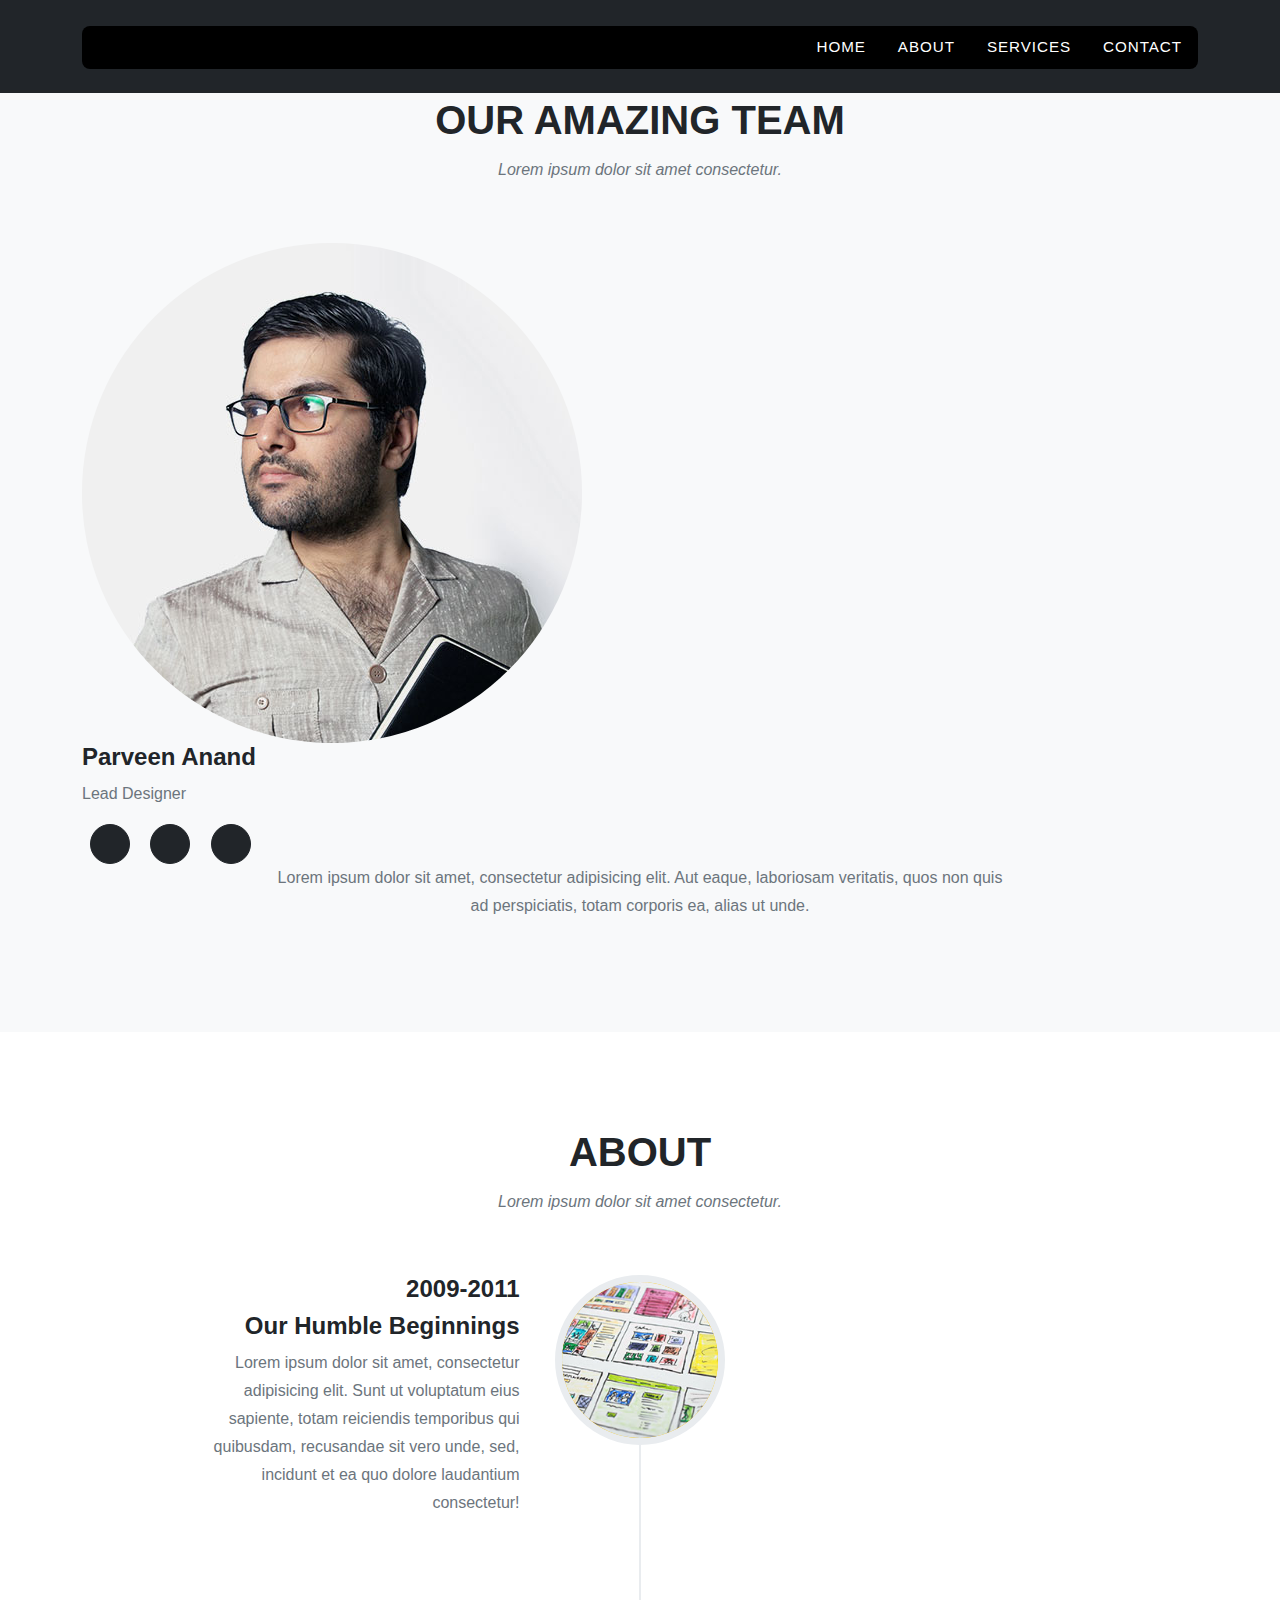
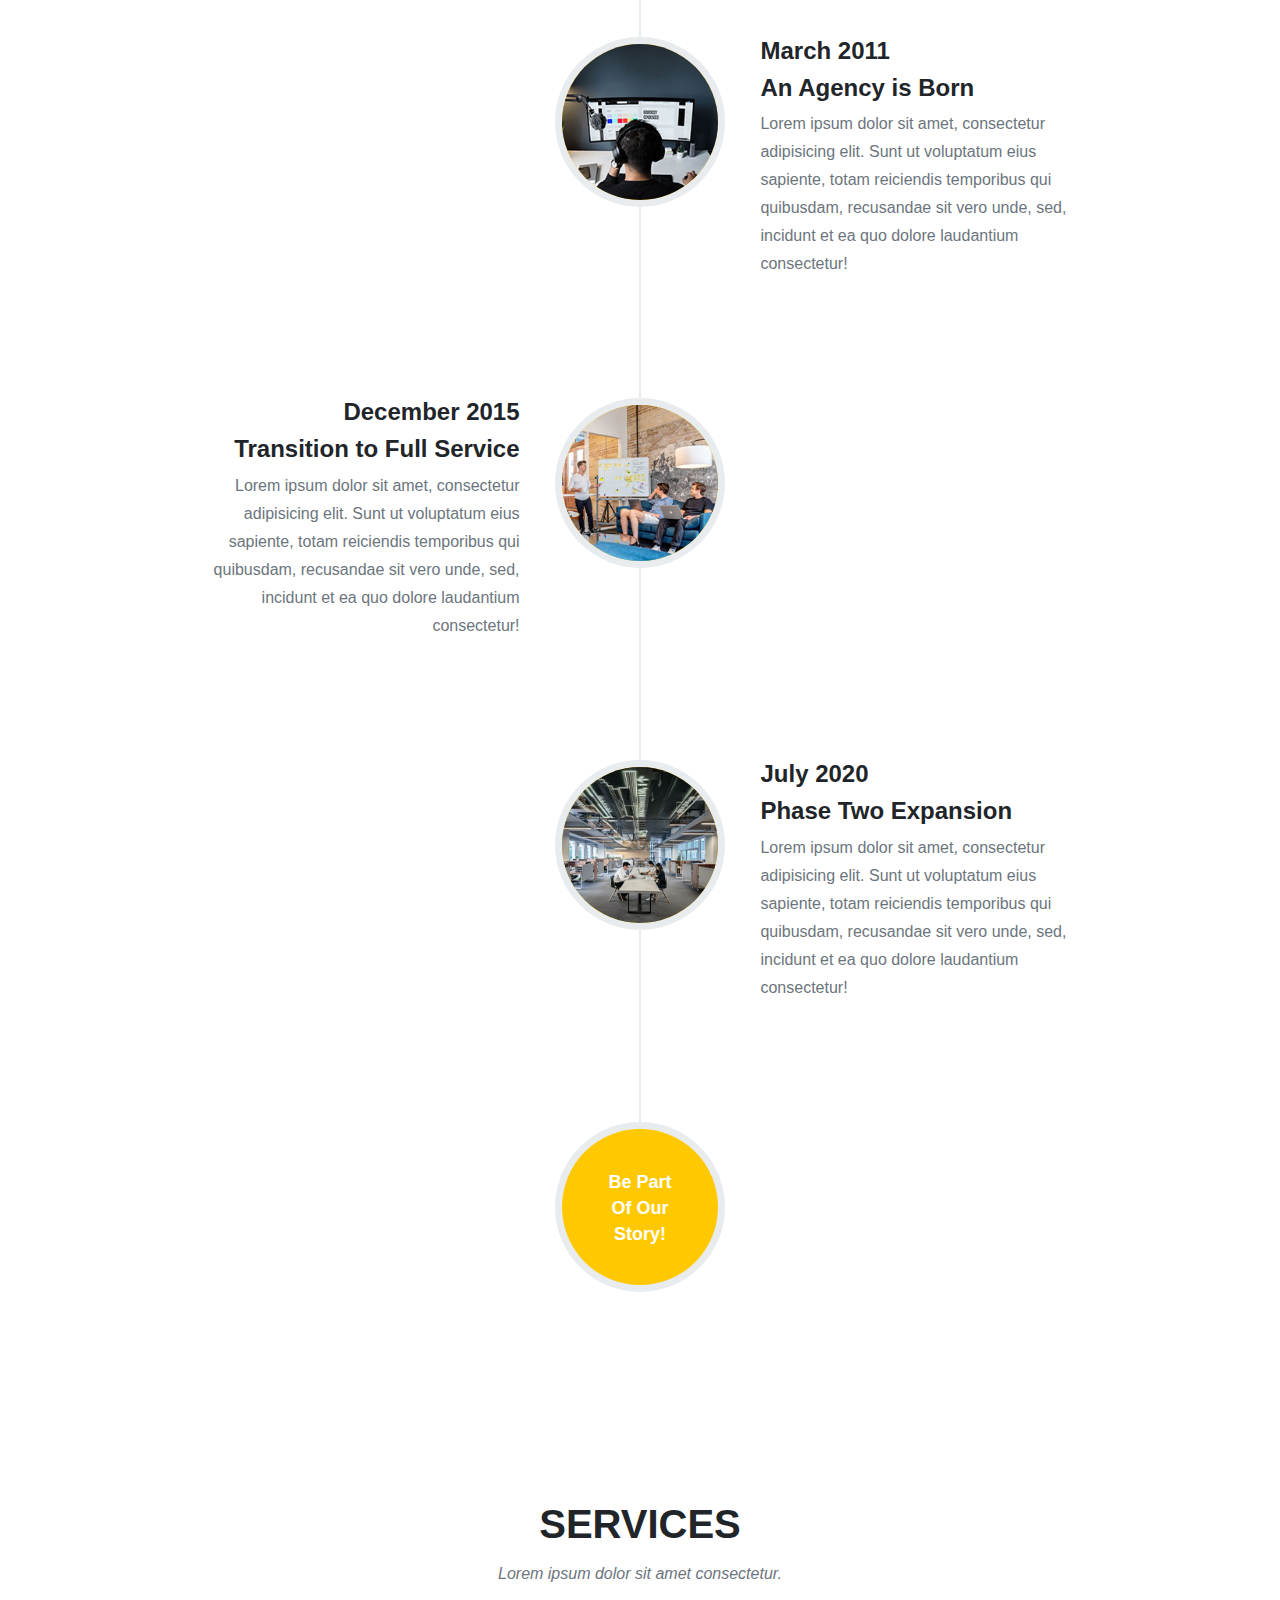
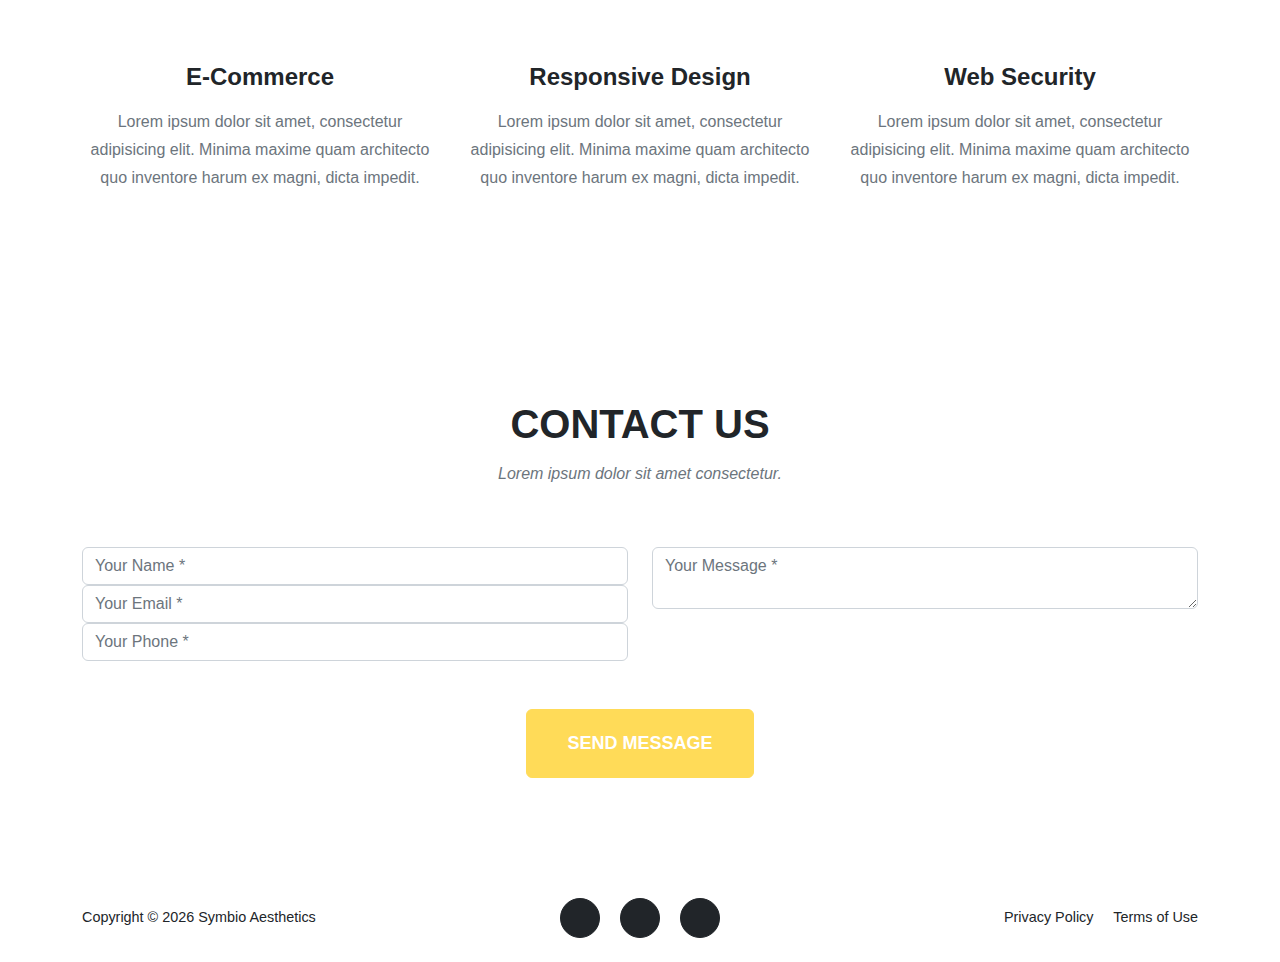
==== commit aee3a37a: "Styling" ====
--- a/startbootstrap-agency-gh-pages/index.html
+++ b/startbootstrap-agency-gh-pages/index.html
@@ -27,19 +27,17 @@
                         aria-label="Toggle navigation">
                     Menu<i class="fas fa-bars ms-1"></i>
                 </button>
-                <div    class="collapse navbar-collapse"
+                <div    
                         id="navbarResponsive"
+                        class="collapse navbar-collapse"
                         onmouseover="showSmallNav(true);"
-                        onmouseout="showSmallNav(false);">
-                    <ul class="navbar-nav text-uppercase ms-auto py-4 py-lg-0">
-
-                        <li class="nav-item"><a class="nav-link" id="home">Home</a></li>
-
-                        <li class="nav-item"><a class="nav-link" id="about">About</a></li>
-
-                        <li class="nav-item"><a class="nav-link" id="services" >Services</a></li>
-                        
-                        <li class="nav-item"><a class="nav-link" id="contact">Contact</a></li>
+                        onmouseout="showSmallNav(false);"
+                        > <!-- onmouseout="showSmallNav(false);" -->
+                    <ul class="navbar-nav text-uppercase ms-auto py-lg-0" class="margin-left: 0px">
+                        <li class="nav-item" onclick="showSmallNav(false);"><a class="nav-link" id="home" >Home</a></li>
+                        <li class="nav-item" onclick="showSmallNav(false);"><a class="nav-link" id="about">About</a></li>
+                        <li class="nav-item" onclick="showSmallNav(false);"><a class="nav-link" id="services">Services</a></li>
+                        <li class="nav-item" onclick="showSmallNav(false);"><a class="nav-link" id="contact">Contact</a></li>
                     </ul>
                 </div>
             </div>
--- a/startbootstrap-agency-gh-pages/css/styles.css
+++ b/startbootstrap-agency-gh-pages/css/styles.css
@@ -1,4 +1,14 @@
 @charset "UTF-8";
+
+#navbarResponsive {
+  padding: 8px 8px 8px 8px;
+  margin-top: 2px;
+  padding-top: 2px;
+  padding-bottom: 2px;
+  border-radius: 8px;
+  align-self: flex-start;
+}
+
 
 :root {
   --bs-blue: #0d6efd;
@@ -10784,38 +10794,7 @@
     font-size: 1.5rem !important;
   }
 }
-@media print {
-  .d-print-inline {
-    display: inline !important;
-  }
-  .d-print-inline-block {
-    display: inline-block !important;
-  }
-  .d-print-block {
-    display: block !important;
-  }
-  .d-print-grid {
-    display: grid !important;
-  }
-  .d-print-table {
-    display: table !important;
-  }
-  .d-print-table-row {
-    display: table-row !important;
-  }
-  .d-print-table-cell {
-    display: table-cell !important;
-  }
-  .d-print-flex {
-    display: flex !important;
-  }
-  .d-print-inline-flex {
-    display: inline-flex !important;
-  }
-  .d-print-none {
-    display: none !important;
-  }
-}
+
 html {
   scroll-padding-top: 4.5rem;
 }
@@ -10903,7 +10882,6 @@
     padding-top: 1.5rem;
     padding-bottom: 1.5rem;
     border: none;
-    background-color: transparent;
     transition: padding-top 0.3s ease-in-out, padding-bottom 0.3s ease-in-out;
   }
   #mainNav .navbar-brand {
@@ -10932,133 +10910,6 @@
   #mainNav .navbar-nav .nav-item:last-child {
     margin-right: 0;
   }
-}
-header.masthead {
-  padding-top: 10.5rem;
-  padding-bottom: 6rem;
-  text-align: center;
-  color: #fff;
-  /*background-image: url("../assets/img/header-bg.jpg");*/
-  background-repeat: no-repeat;
-  background-attachment: scroll;
-  background-position: center center;
-  background-size: cover;
-}
-header.masthead .masthead-subheading {
-  font-size: 1.5rem;
-  font-style: italic;
-  line-height: 1.5rem;
-  margin-bottom: 25px;
-  font-family: "Roboto Slab", -apple-system, BlinkMacSystemFont, "Segoe UI", Roboto, "Helvetica Neue", Arial, sans-serif, "Apple Color Emoji", "Segoe UI Emoji", "Segoe UI Symbol", "Noto Color Emoji";
-}
-header.masthead .masthead-heading {
-  font-size: 3.25rem;
-  font-weight: 700;
-  line-height: 3.25rem;
-  margin-bottom: 2rem;
-  font-family: "Montserrat", -apple-system, BlinkMacSystemFont, "Segoe UI", Roboto, "Helvetica Neue", Arial, sans-serif, "Apple Color Emoji", "Segoe UI Emoji", "Segoe UI Symbol", "Noto Color Emoji";
-}
-
-@media (min-width: 768px) {
-  header.masthead {
-    padding-top: 17rem;
-    padding-bottom: 12.5rem;
-  }
-  header.masthead .masthead-subheading {
-    font-size: 2.25rem;
-    font-style: italic;
-    line-height: 2.25rem;
-    margin-bottom: 2rem;
-  }
-  header.masthead .masthead-heading {
-    font-size: 4.5rem;
-    font-weight: 700;
-    line-height: 4.5rem;
-    margin-bottom: 4rem;
-  }
-}
-#portfolio .portfolio-item {
-  max-width: 26rem;
-  margin-left: auto;
-  margin-right: auto;
-}
-#portfolio .portfolio-item .portfolio-link {
-  position: relative;
-  display: block;
-  margin: 0 auto;
-}
-#portfolio .portfolio-item .portfolio-link .portfolio-hover {
-  display: flex;
-  position: absolute;
-  width: 100%;
-  height: 100%;
-  background: rgba(255, 200, 0, 0.9);
-  align-items: center;
-  justify-content: center;
-  opacity: 0;
-  transition: opacity ease-in-out 0.25s;
-}
-#portfolio .portfolio-item .portfolio-link .portfolio-hover .portfolio-hover-content {
-  font-size: 1.25rem;
-  color: white;
-}
-#portfolio .portfolio-item .portfolio-link:hover .portfolio-hover {
-  opacity: 1;
-}
-#portfolio .portfolio-item .portfolio-caption {
-  padding: 1.5rem;
-  text-align: center;
-  background-color: #fff;
-}
-#portfolio .portfolio-item .portfolio-caption .portfolio-caption-heading {
-  font-size: 1.5rem;
-  font-family: "Montserrat", -apple-system, BlinkMacSystemFont, "Segoe UI", Roboto, "Helvetica Neue", Arial, sans-serif, "Apple Color Emoji", "Segoe UI Emoji", "Segoe UI Symbol", "Noto Color Emoji";
-  font-weight: 700;
-  margin-bottom: 0;
-}
-#portfolio .portfolio-item .portfolio-caption .portfolio-caption-subheading {
-  font-style: italic;
-  font-family: "Roboto Slab", -apple-system, BlinkMacSystemFont, "Segoe UI", Roboto, "Helvetica Neue", Arial, sans-serif, "Apple Color Emoji", "Segoe UI Emoji", "Segoe UI Symbol", "Noto Color Emoji";
-}
-
-.portfolio-modal .modal-dialog {
-  margin: 1rem;
-  max-width: 100vw;
-}
-.portfolio-modal .modal-content {
-  padding-top: 6rem;
-  padding-bottom: 6rem;
-  text-align: center;
-}
-.portfolio-modal .modal-content h2, .portfolio-modal .modal-content .h2 {
-  font-size: 3rem;
-  line-height: 3rem;
-}
-.portfolio-modal .modal-content p.item-intro {
-  font-style: italic;
-  margin-bottom: 2rem;
-  font-family: "Roboto Slab", -apple-system, BlinkMacSystemFont, "Segoe UI", Roboto, "Helvetica Neue", Arial, sans-serif, "Apple Color Emoji", "Segoe UI Emoji", "Segoe UI Symbol", "Noto Color Emoji";
-}
-.portfolio-modal .modal-content p {
-  margin-bottom: 2rem;
-}
-.portfolio-modal .modal-content ul.list-inline {
-  margin-bottom: 2rem;
-}
-.portfolio-modal .modal-content img {
-  margin-bottom: 2rem;
-}
-.portfolio-modal .close-modal {
-  position: absolute;
-  top: 1.5rem;
-  right: 1.5rem;
-  width: 3rem;
-  height: 3rem;
-  cursor: pointer;
-  background-color: transparent;
-}
-.portfolio-modal .close-modal:hover {
-  opacity: 0.3;
 }
 
 .timeline {
@@ -11228,19 +11079,6 @@
     padding: 0 100px 20px 20px;
   }
 }
-.team-member {
-  margin-bottom: 3rem;
-  text-align: center;
-}
-.team-member img {
-  width: 14rem;
-  height: 14rem;
-  border: 0.5rem solid rgba(0, 0, 0, 0.1);
-}
-.team-member h4, .team-member .h4 {
-  margin-top: 1.5rem;
-  margin-bottom: 0;
-}
 
 .img-brand {
   height: 2.75rem;
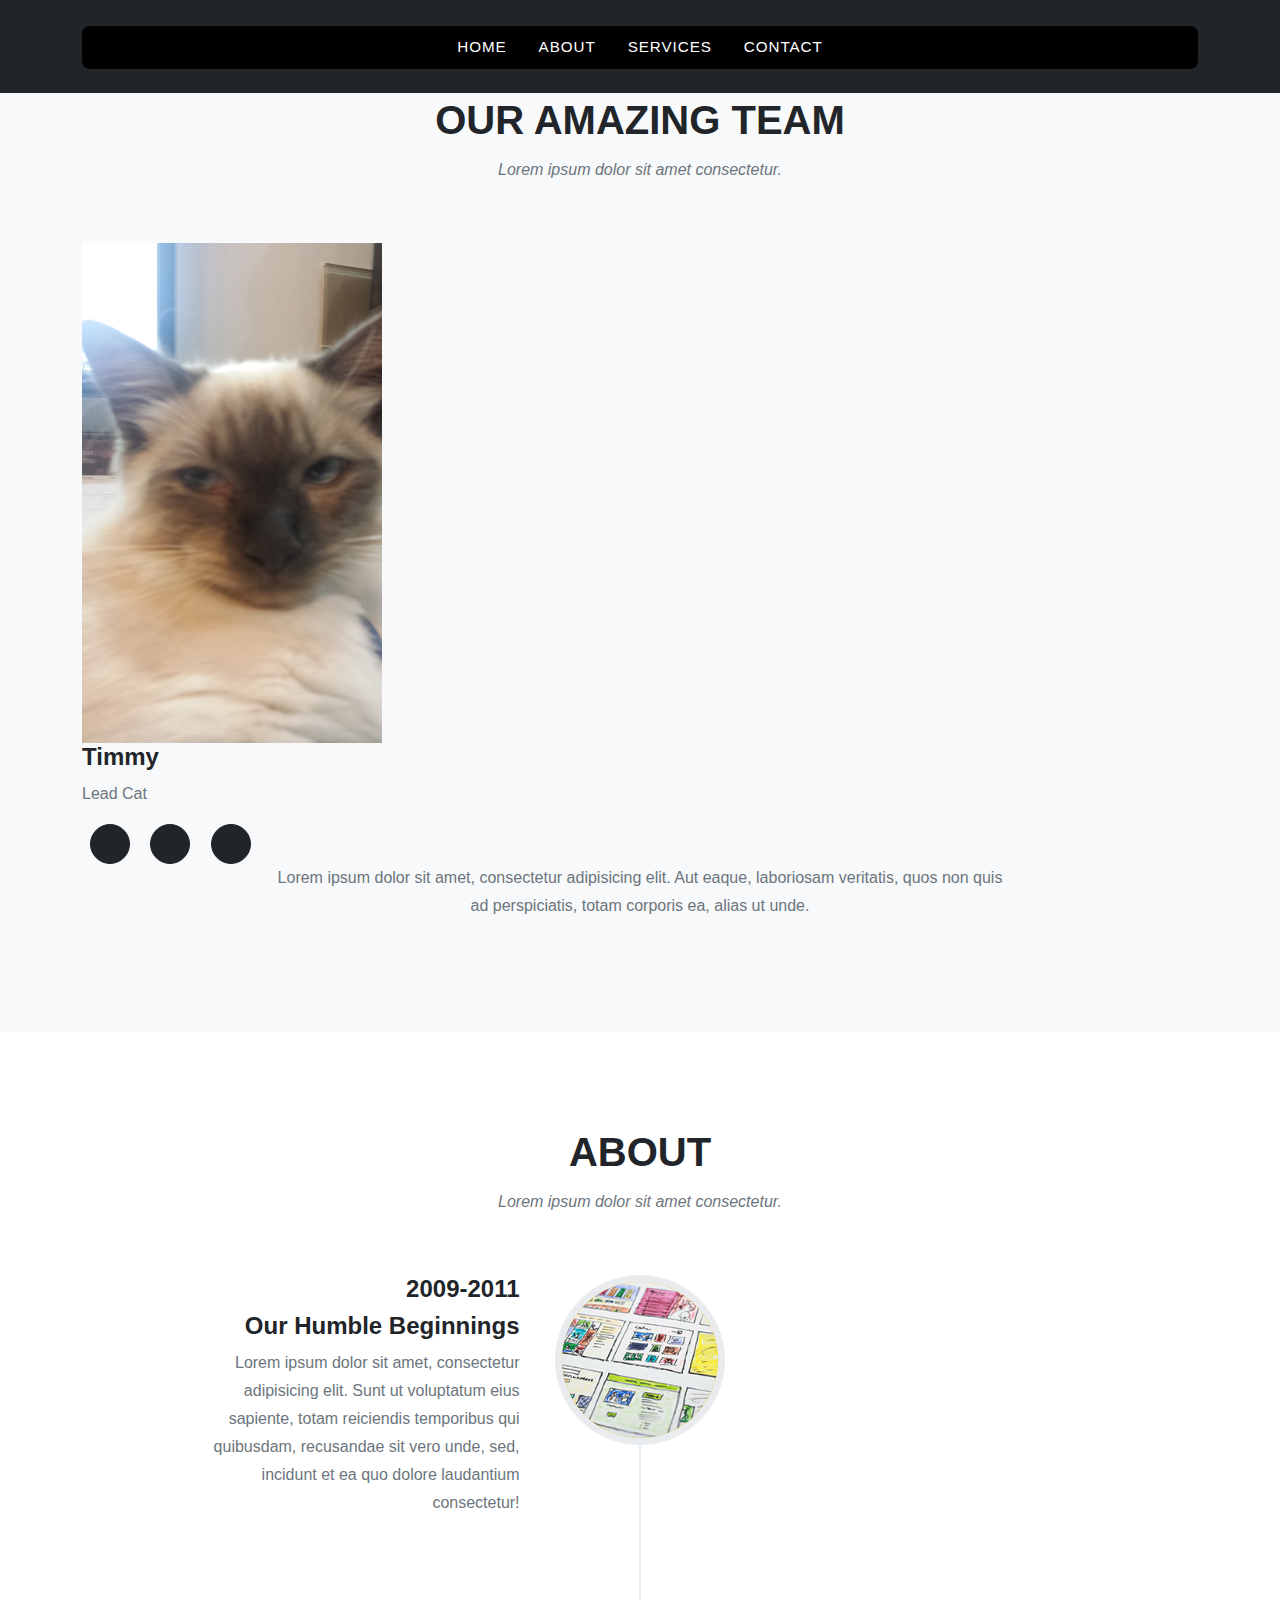
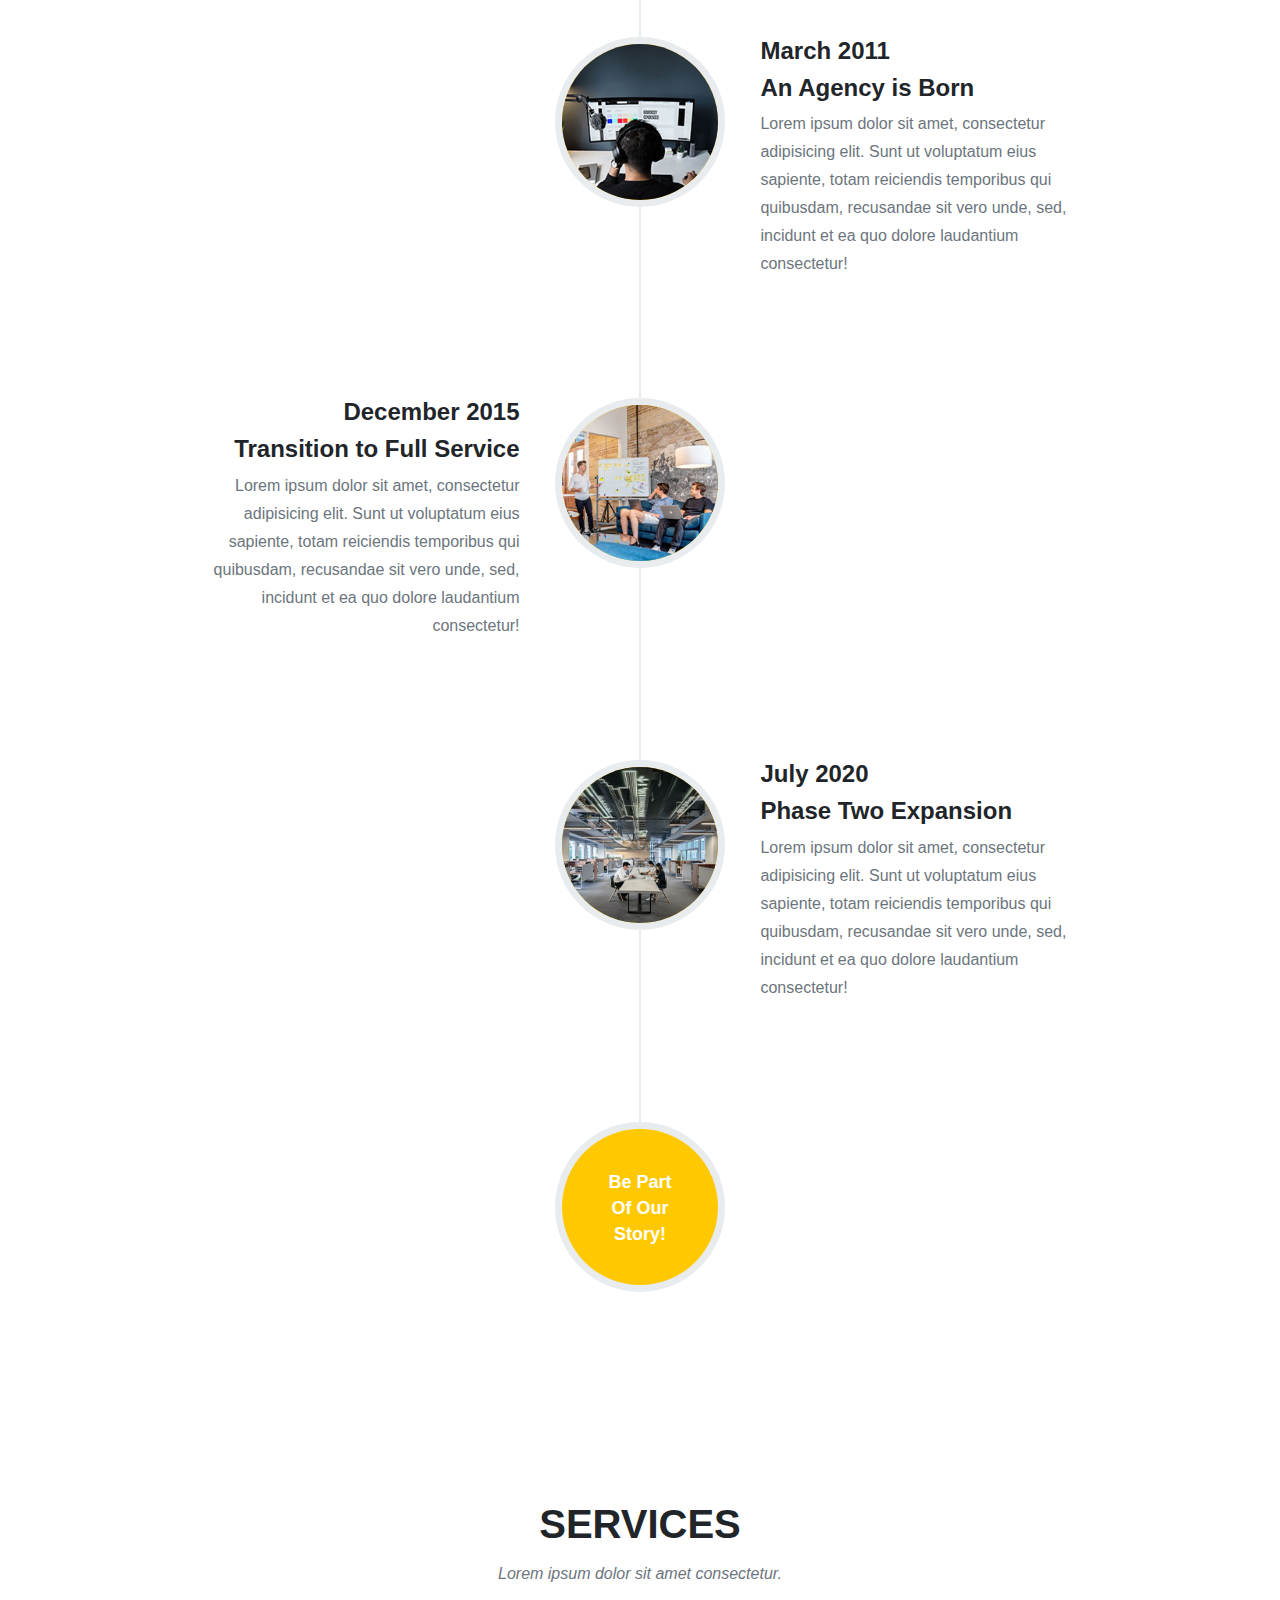
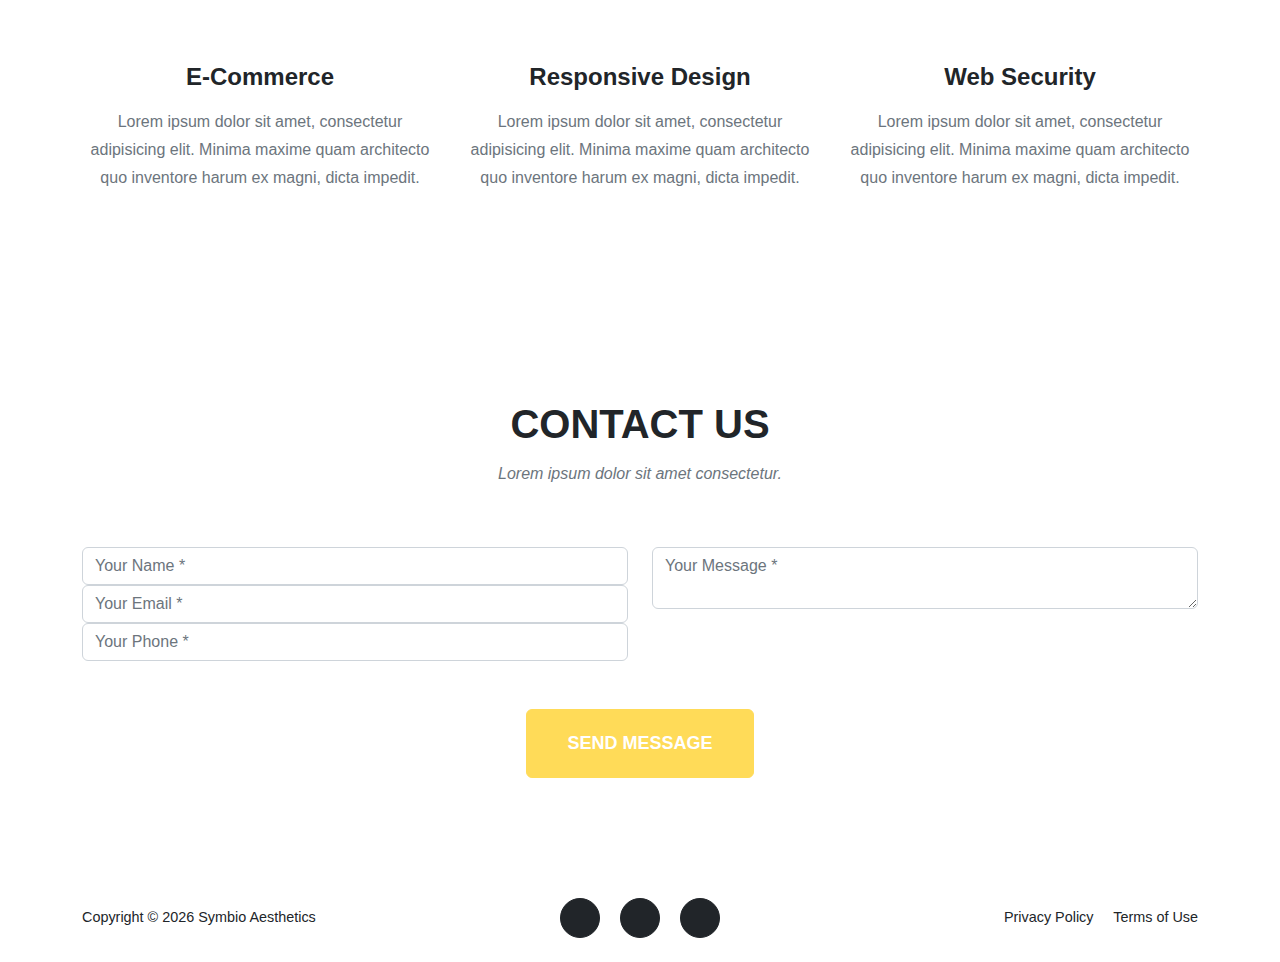
==== commit bcddce3b: "wip" ====
--- a/startbootstrap-agency-gh-pages/index.html
+++ b/startbootstrap-agency-gh-pages/index.html
@@ -53,9 +53,9 @@
                 <div class="row">
                     <div class="col-lg-4">
                         <div class="team-member">
-                            <img class="mx-auto rounded-circle" src="assets/img/team/1.jpg" alt="..." />
-                            <h4>Parveen Anand</h4>
-                            <p class="text-muted">Lead Designer</p>
+                            <img class="mx-auto" src="assets/img/team/1.jpg" alt="..." style="width:300px; height: 500px;margin-left: 500px"/>
+                            <h4>Timmy</h4>
+                            <p class="text-muted">Lead Cat</p>
                             <a class="btn btn-dark btn-social mx-2" href="#!" aria-label="Parveen Anand Twitter Profile"><i class="fab fa-twitter"></i></a>
                             <a class="btn btn-dark btn-social mx-2" href="#!" aria-label="Parveen Anand Facebook Profile"><i class="fab fa-facebook-f"></i></a>
                             <a class="btn btn-dark btn-social mx-2" href="#!" aria-label="Parveen Anand LinkedIn Profile"><i class="fab fa-linkedin-in"></i></a>
--- a/startbootstrap-agency-gh-pages/css/styles.css
+++ b/startbootstrap-agency-gh-pages/css/styles.css
@@ -6,7 +6,7 @@
   padding-top: 2px;
   padding-bottom: 2px;
   border-radius: 8px;
-  align-self: flex-start;
+  display: flex;
 }
 
 
@@ -3788,6 +3788,7 @@
   --bs-nav-link-disabled-color: var(--bs-navbar-disabled-color);
   display: flex;
   flex-direction: column;
+  align-items: center;
   padding-left: 0;
   margin-bottom: 0;
   list-style: none;
@@ -7702,6 +7703,7 @@
 
 .ms-auto {
   margin-left: auto !important;
+  margin-right: auto !important;
 }
 
 .p-0 {
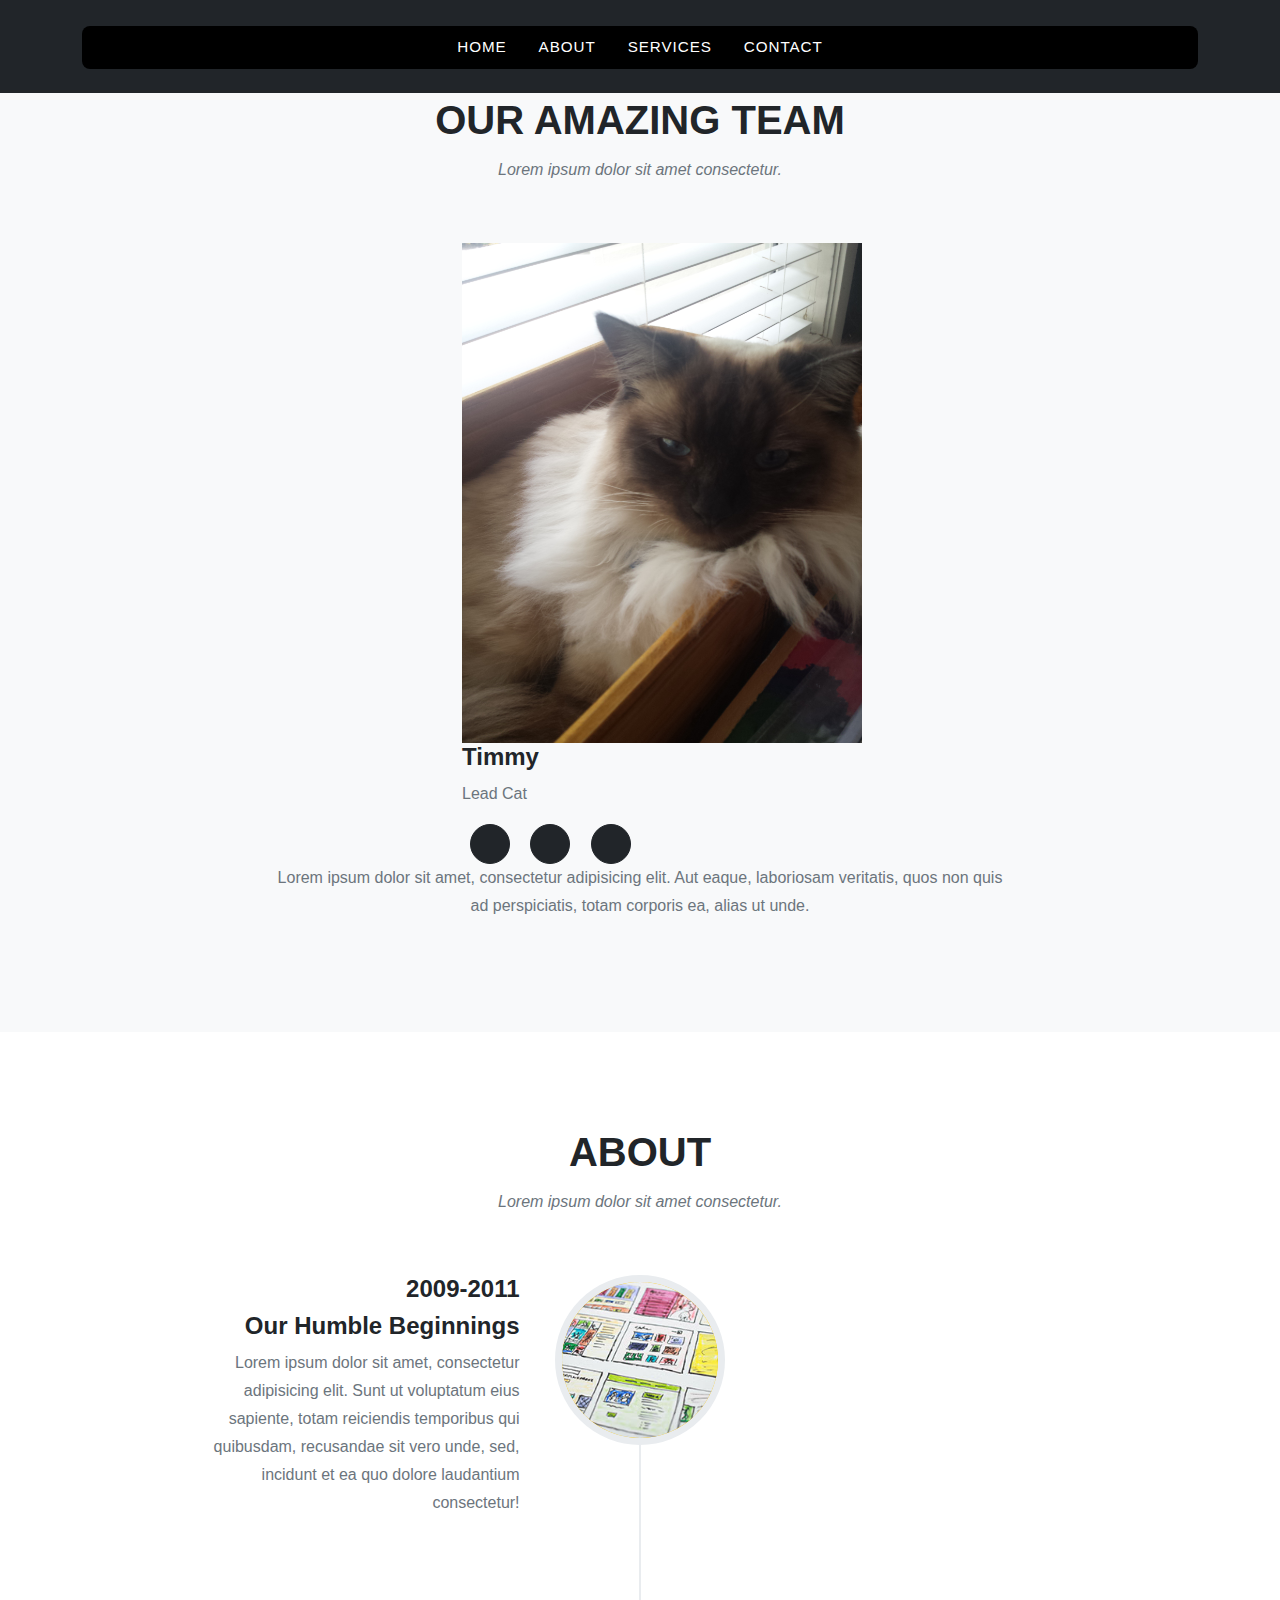
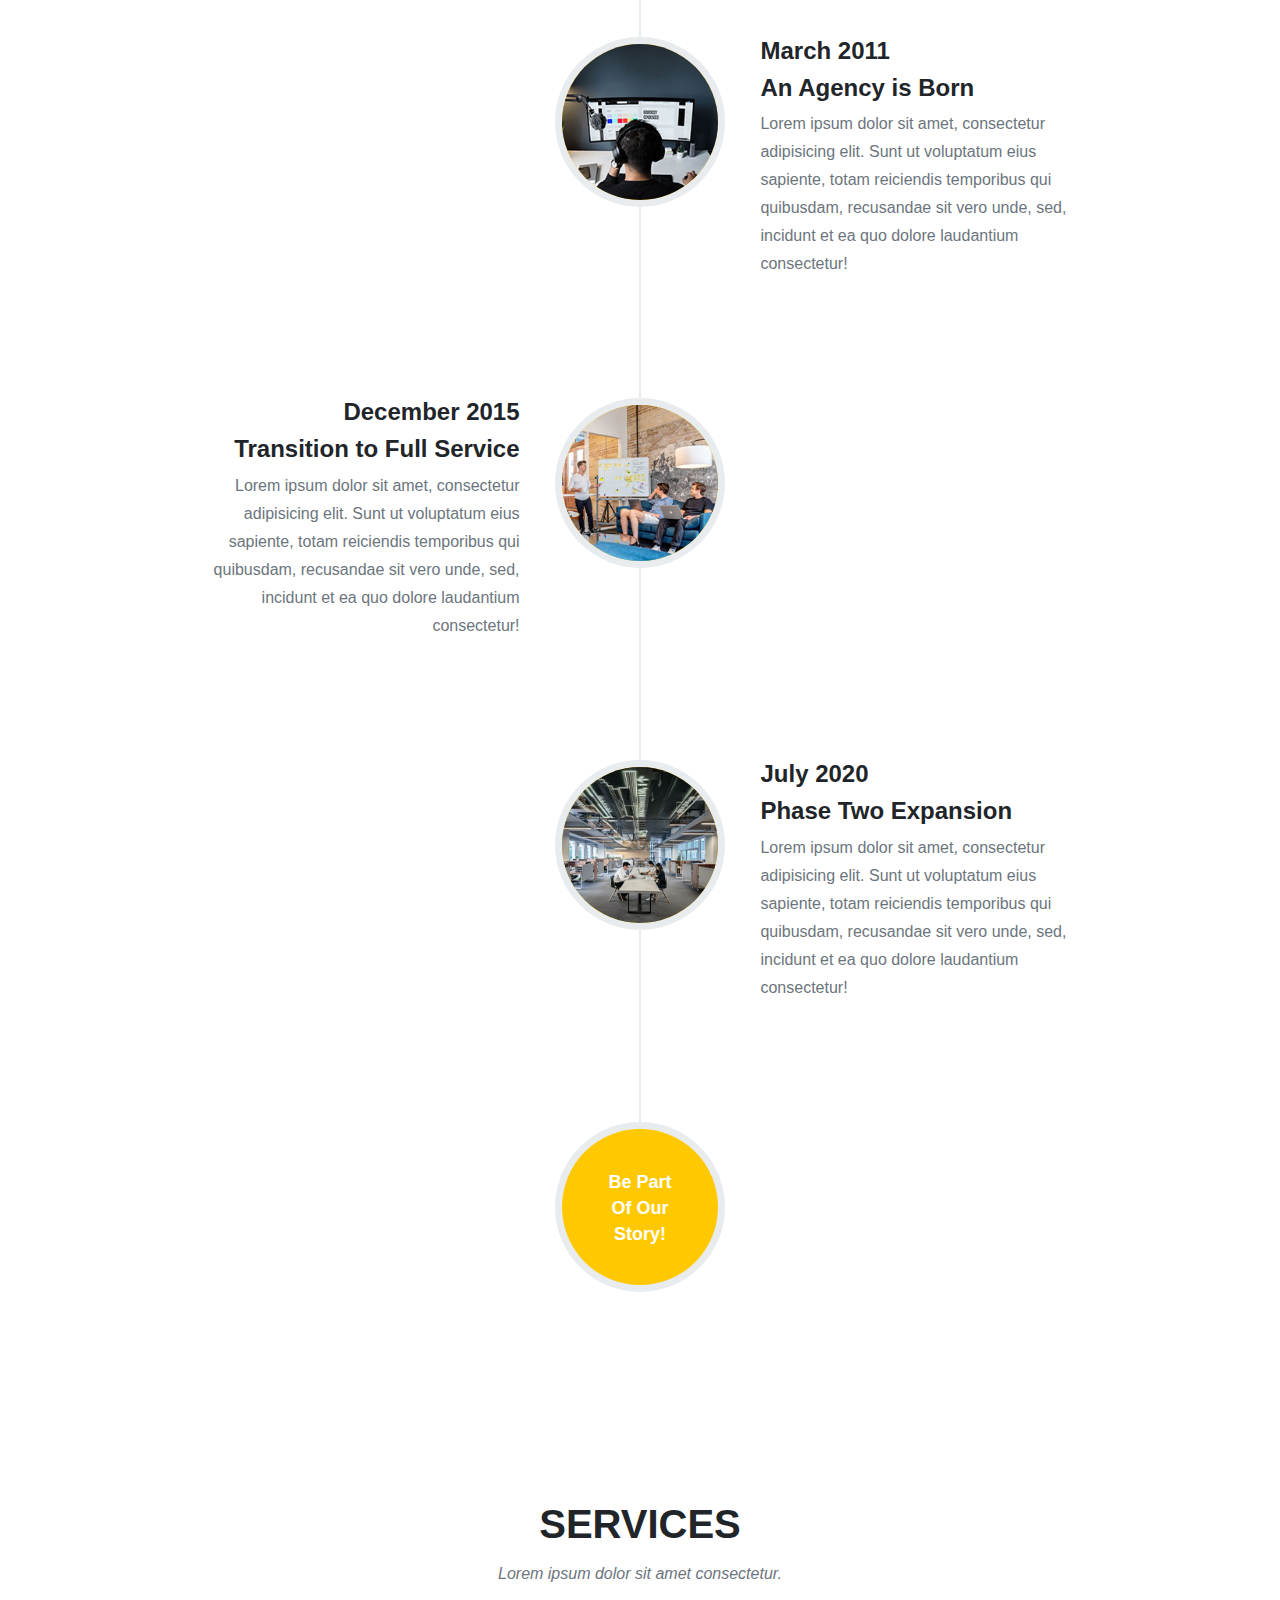
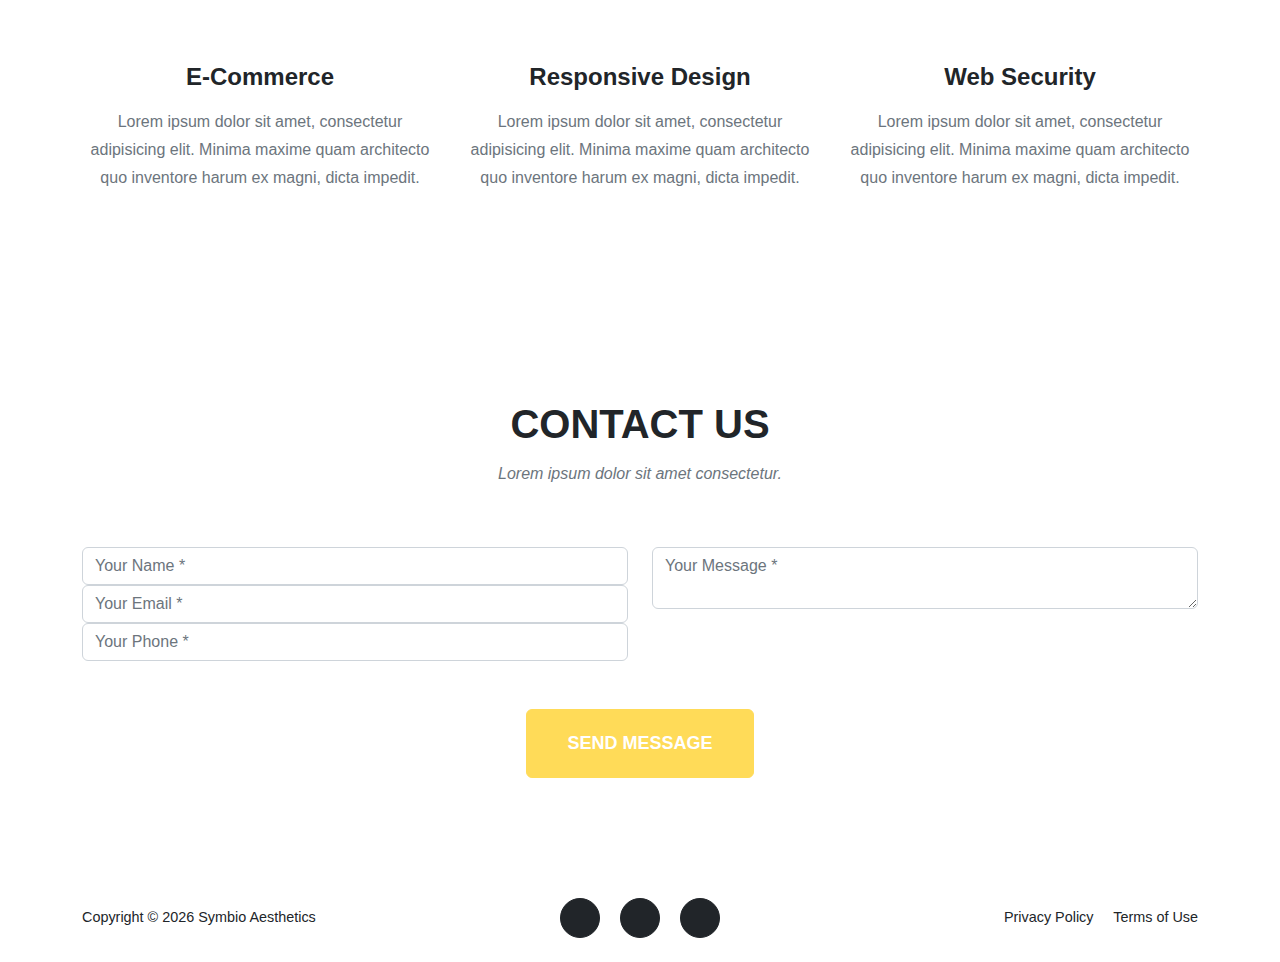
==== commit ba4c7b31: "wip" ====
--- a/startbootstrap-agency-gh-pages/index.html
+++ b/startbootstrap-agency-gh-pages/index.html
@@ -50,10 +50,10 @@
                     <h2 class="section-heading text-uppercase">Our Amazing Team</h2>
                     <h3 class="section-subheading text-muted">Lorem ipsum dolor sit amet consectetur.</h3>
                 </div>
-                <div class="row">
+                <div class="row" style="justify-content: center;">
                     <div class="col-lg-4">
                         <div class="team-member">
-                            <img class="mx-auto" src="assets/img/team/1.jpg" alt="..." style="width:300px; height: 500px;margin-left: 500px"/>
+                            <img class="mx-auto" src="assets/img/team/1.jpg" alt="..." style="width:400px; height: 500px;margin-left: 500px"/>
                             <h4>Timmy</h4>
                             <p class="text-muted">Lead Cat</p>
                             <a class="btn btn-dark btn-social mx-2" href="#!" aria-label="Parveen Anand Twitter Profile"><i class="fab fa-twitter"></i></a>
